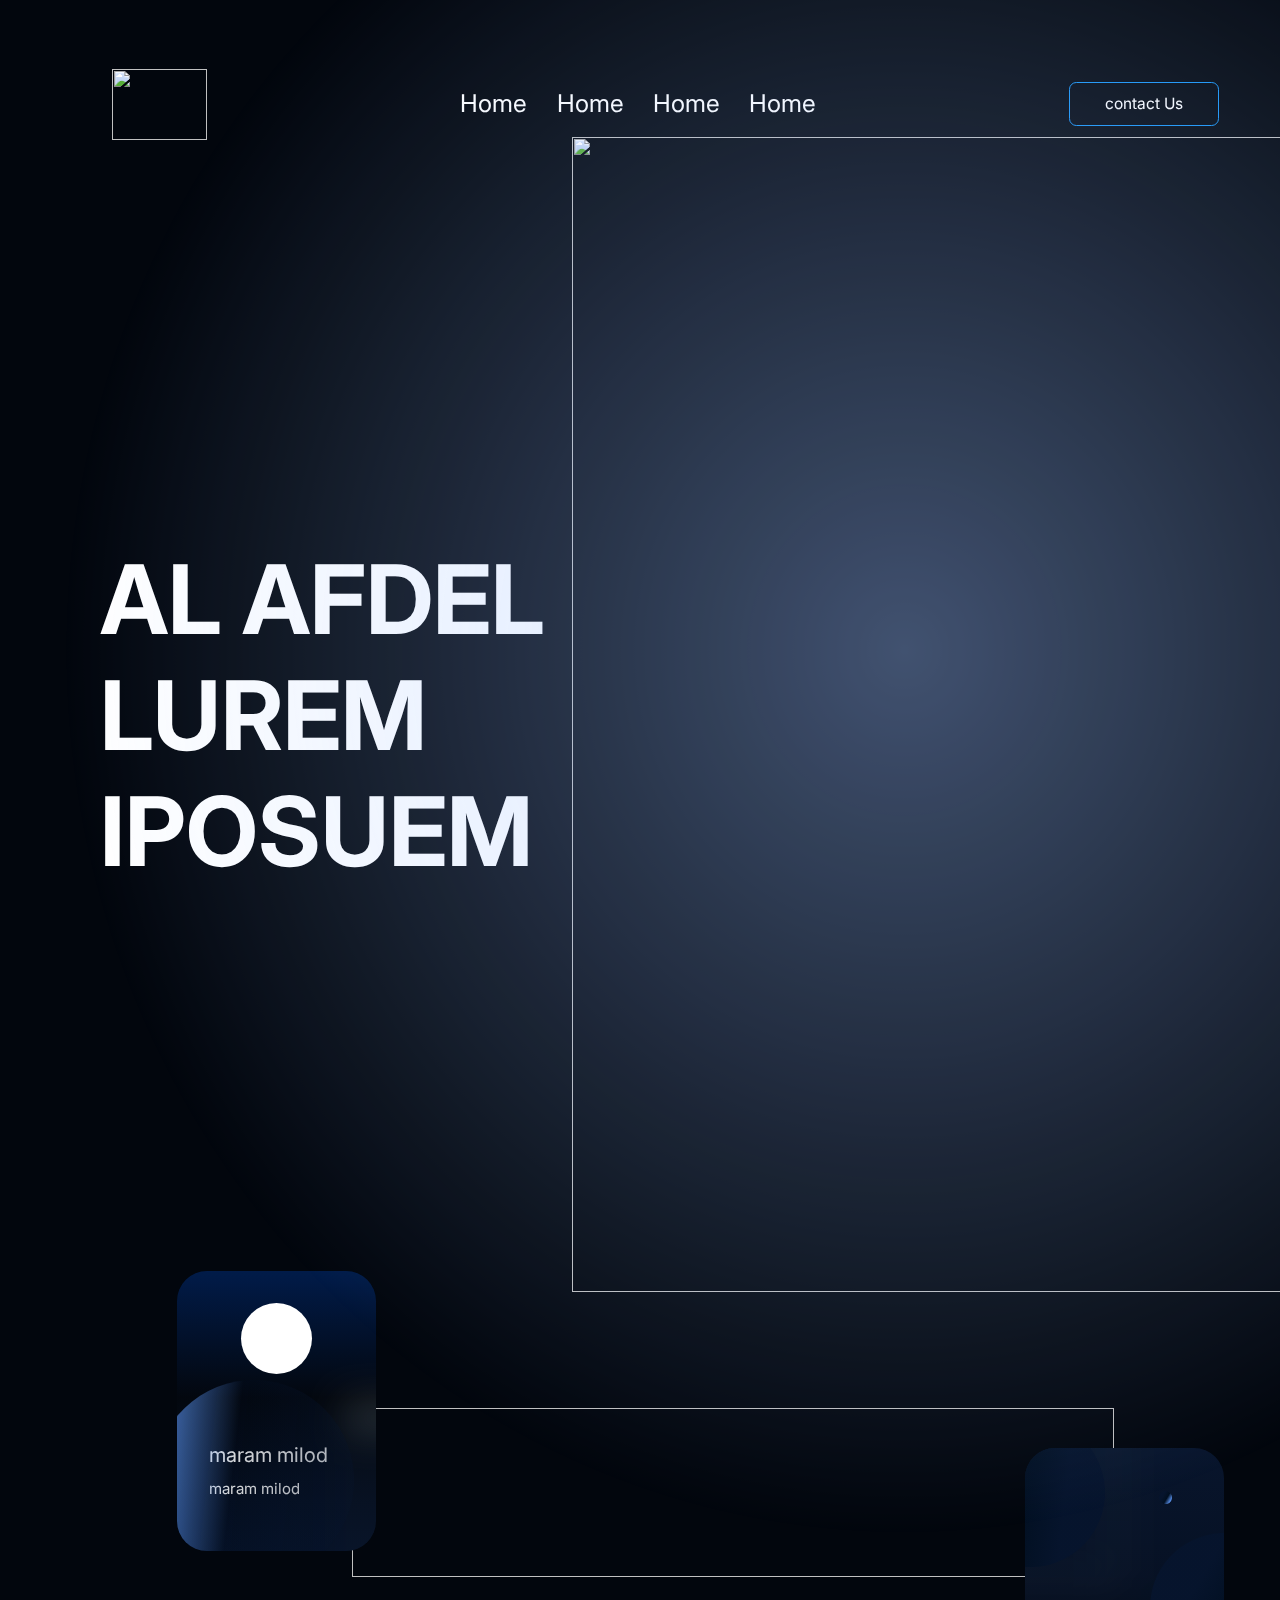
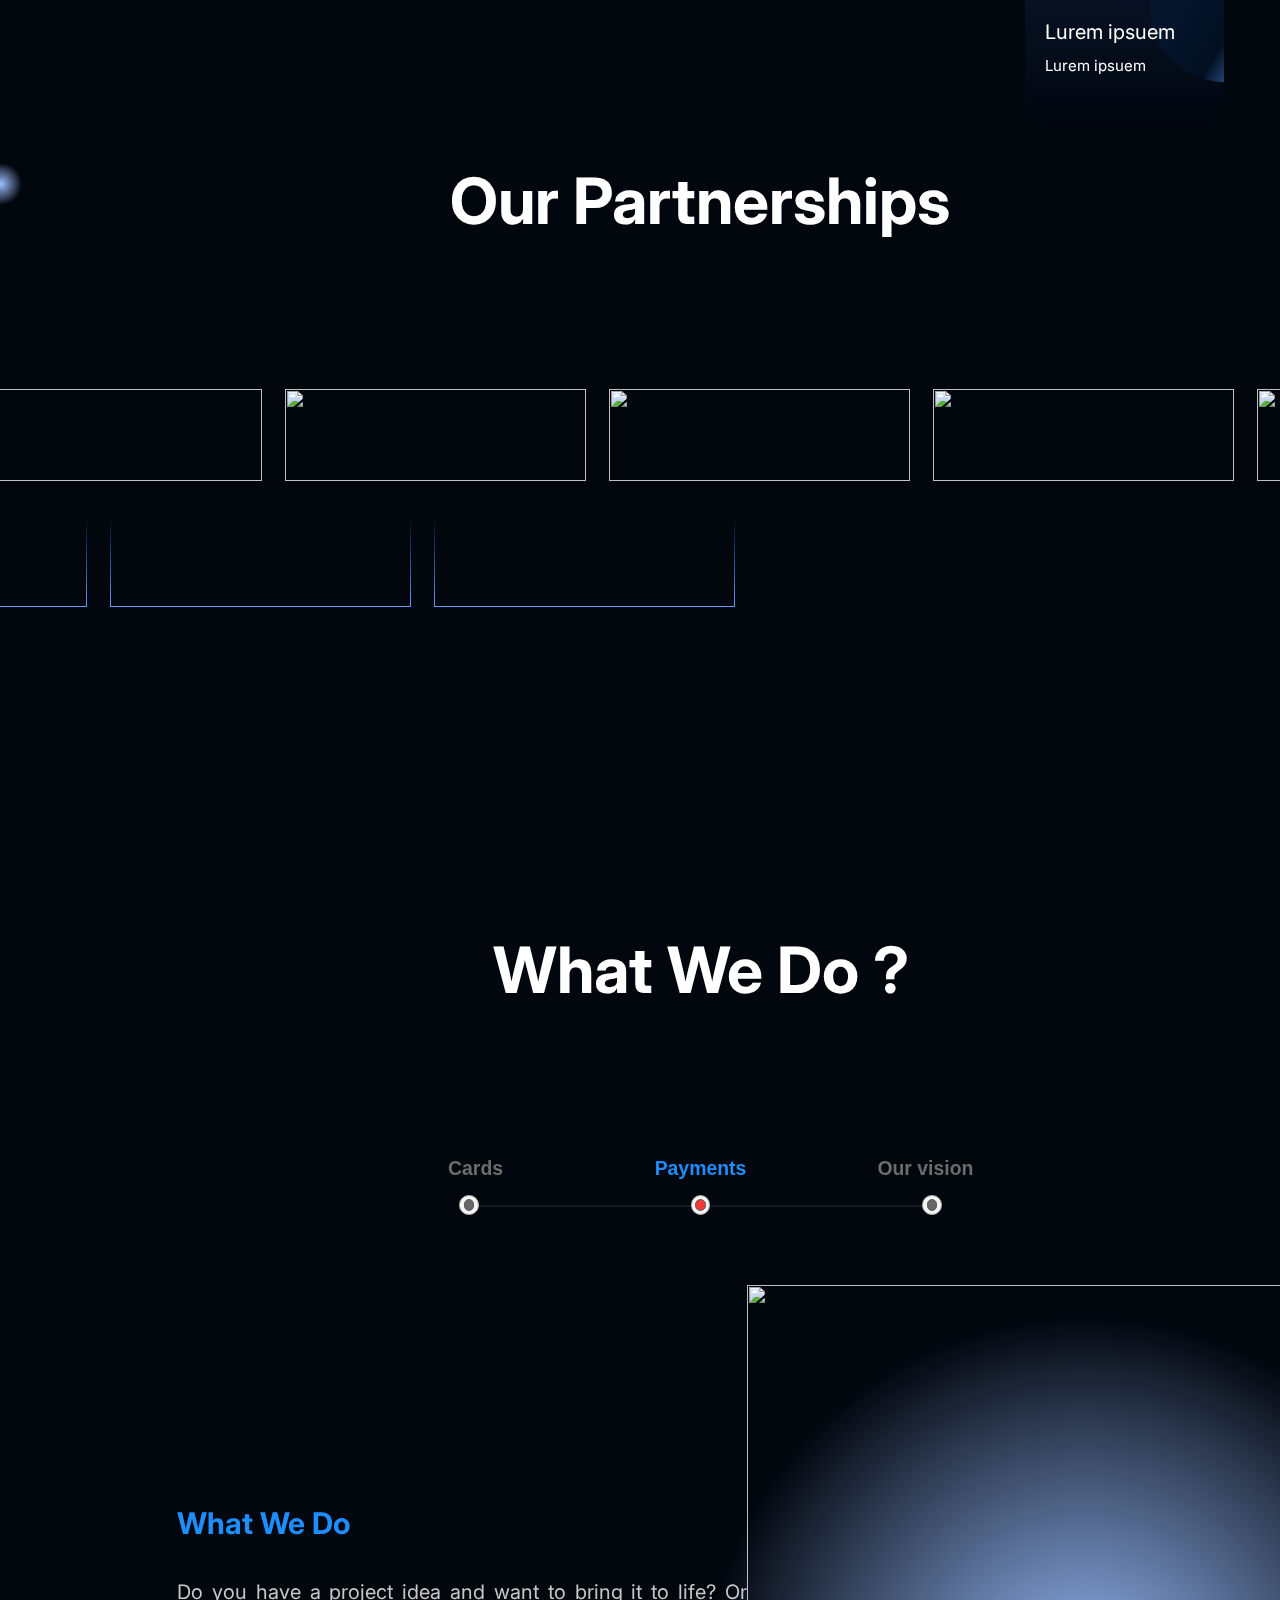
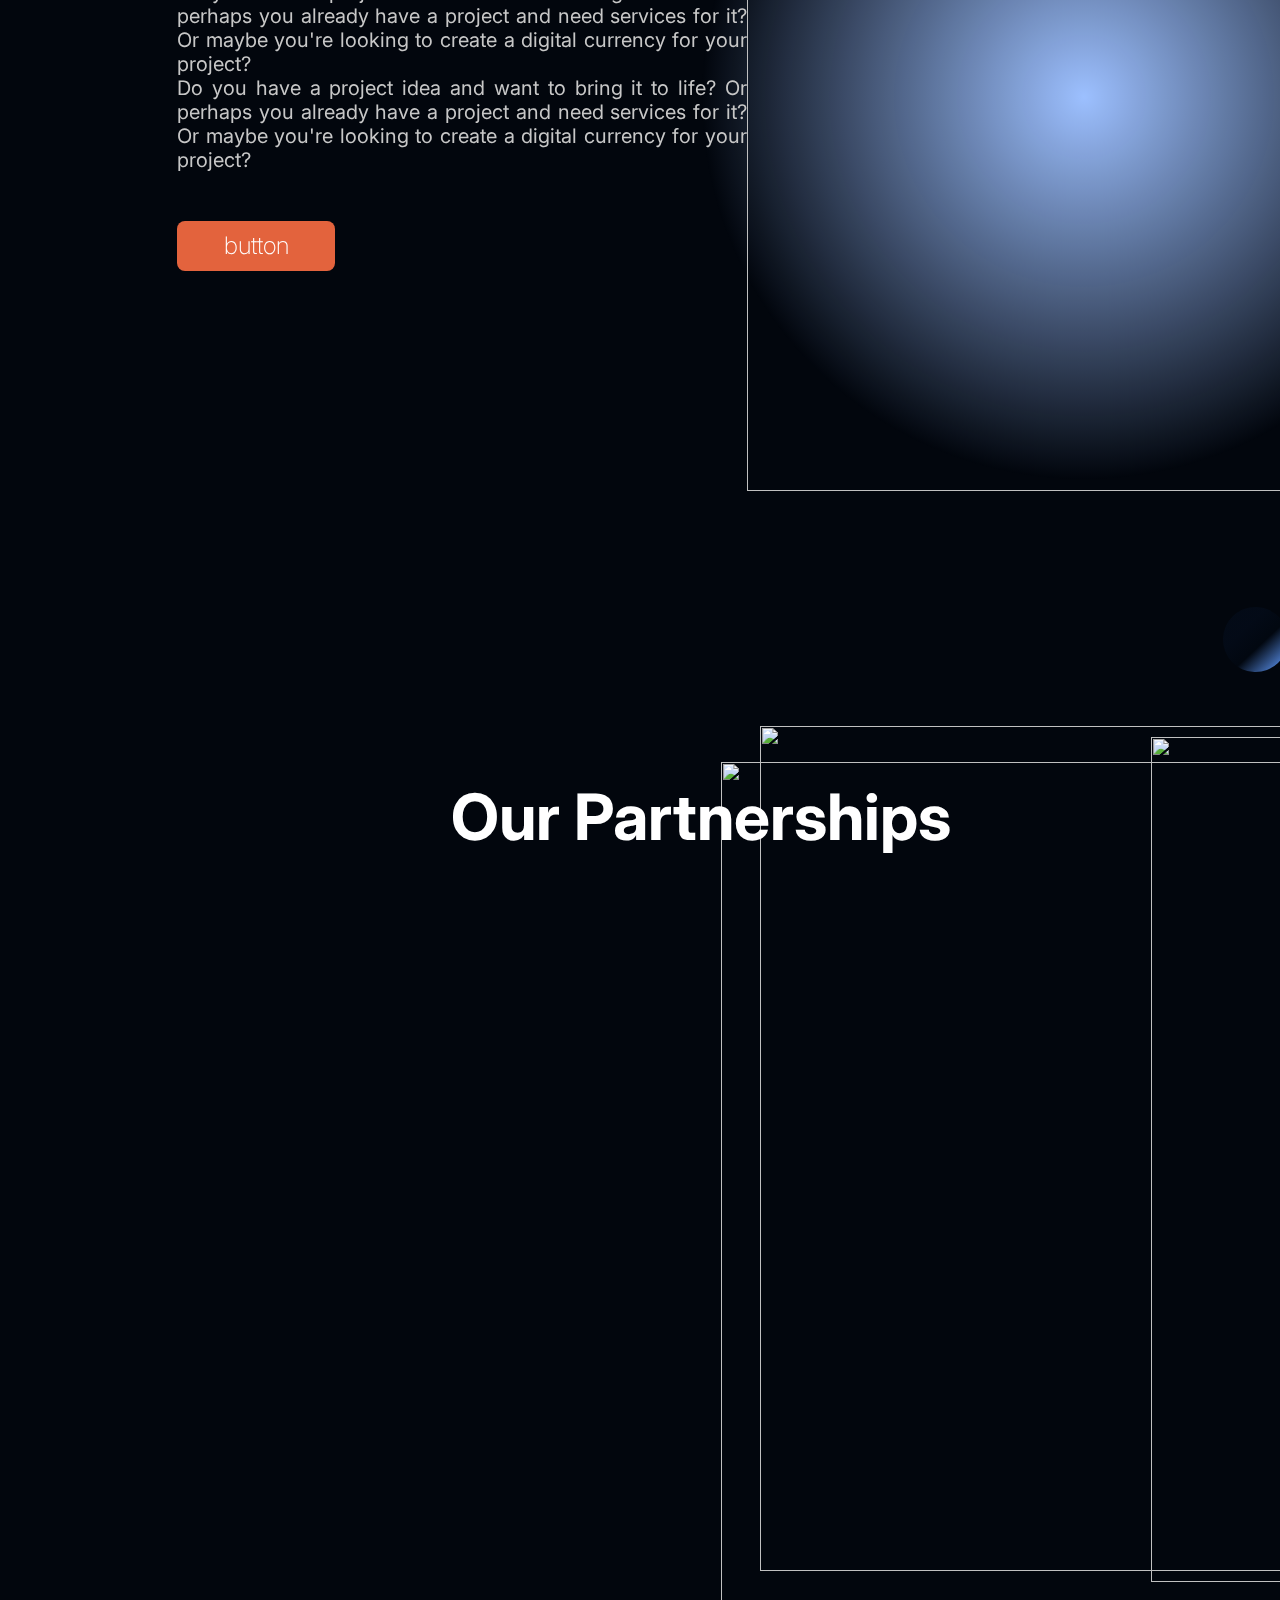
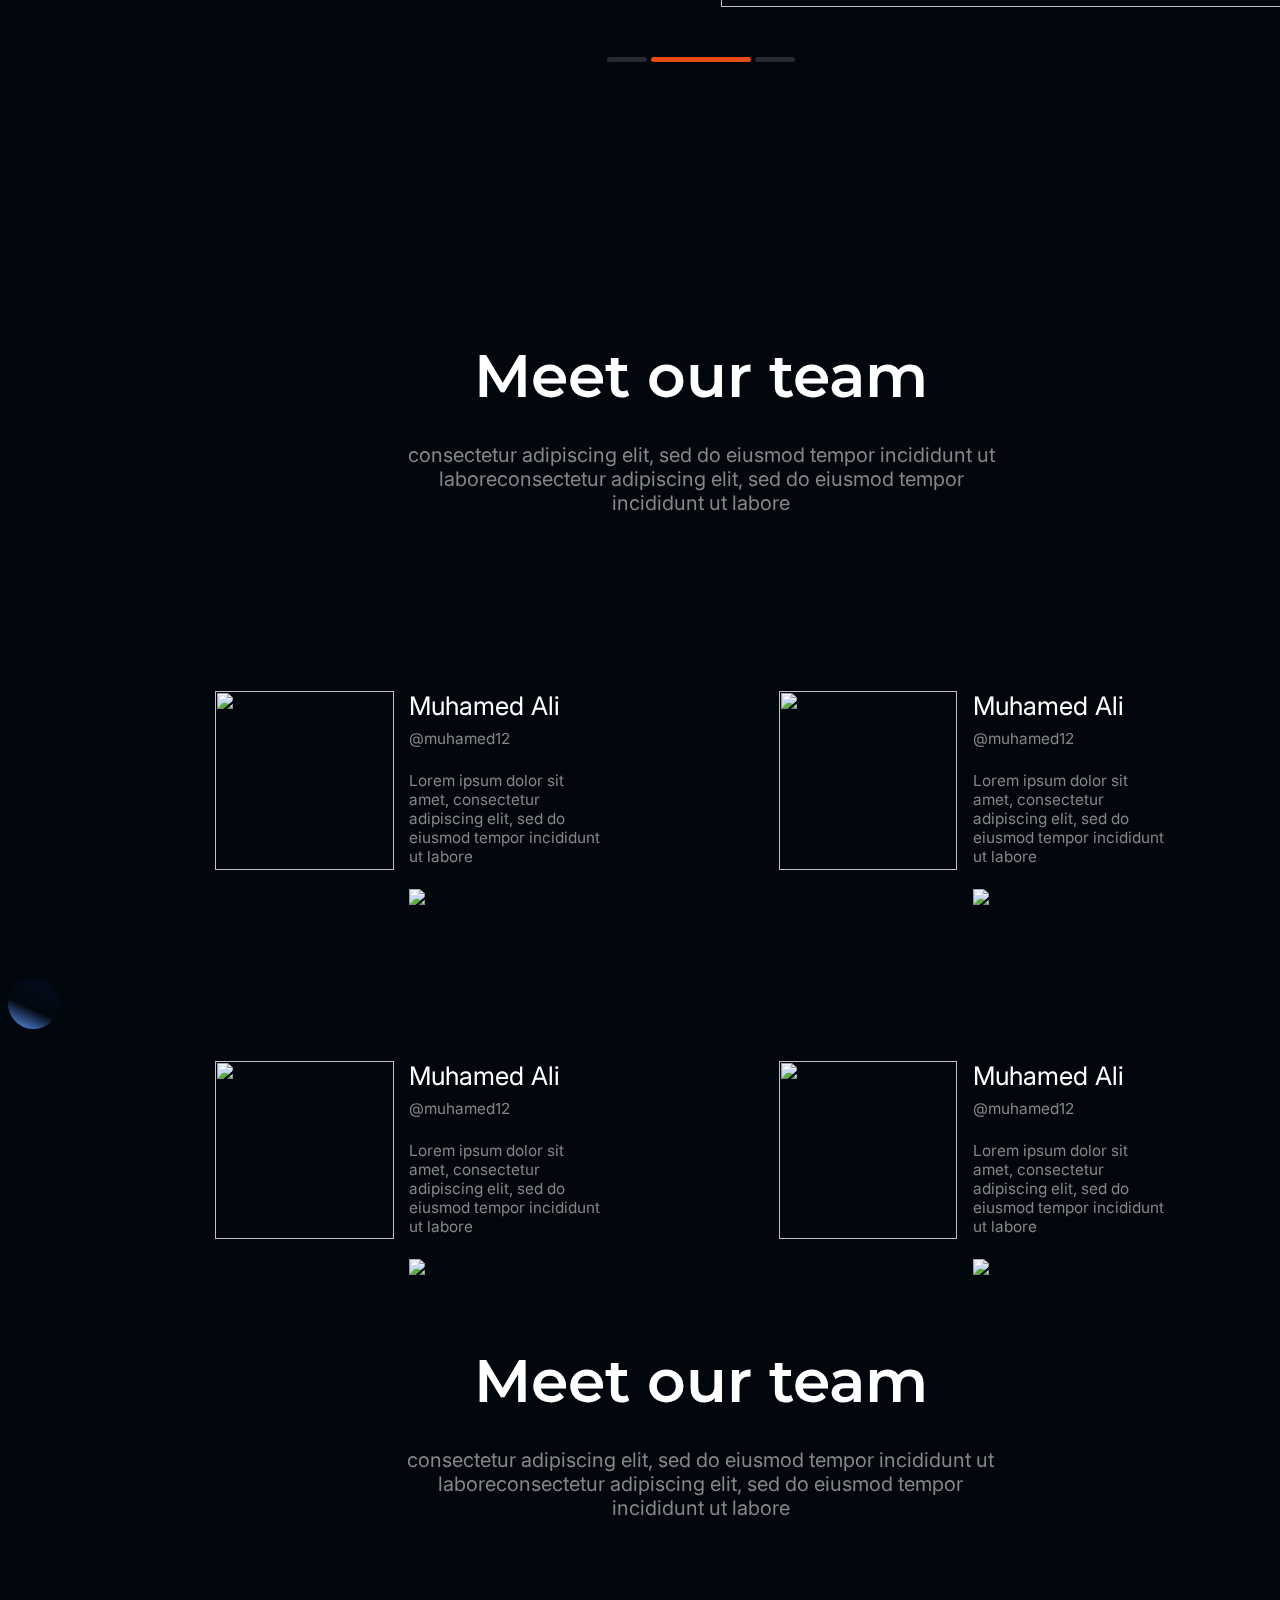
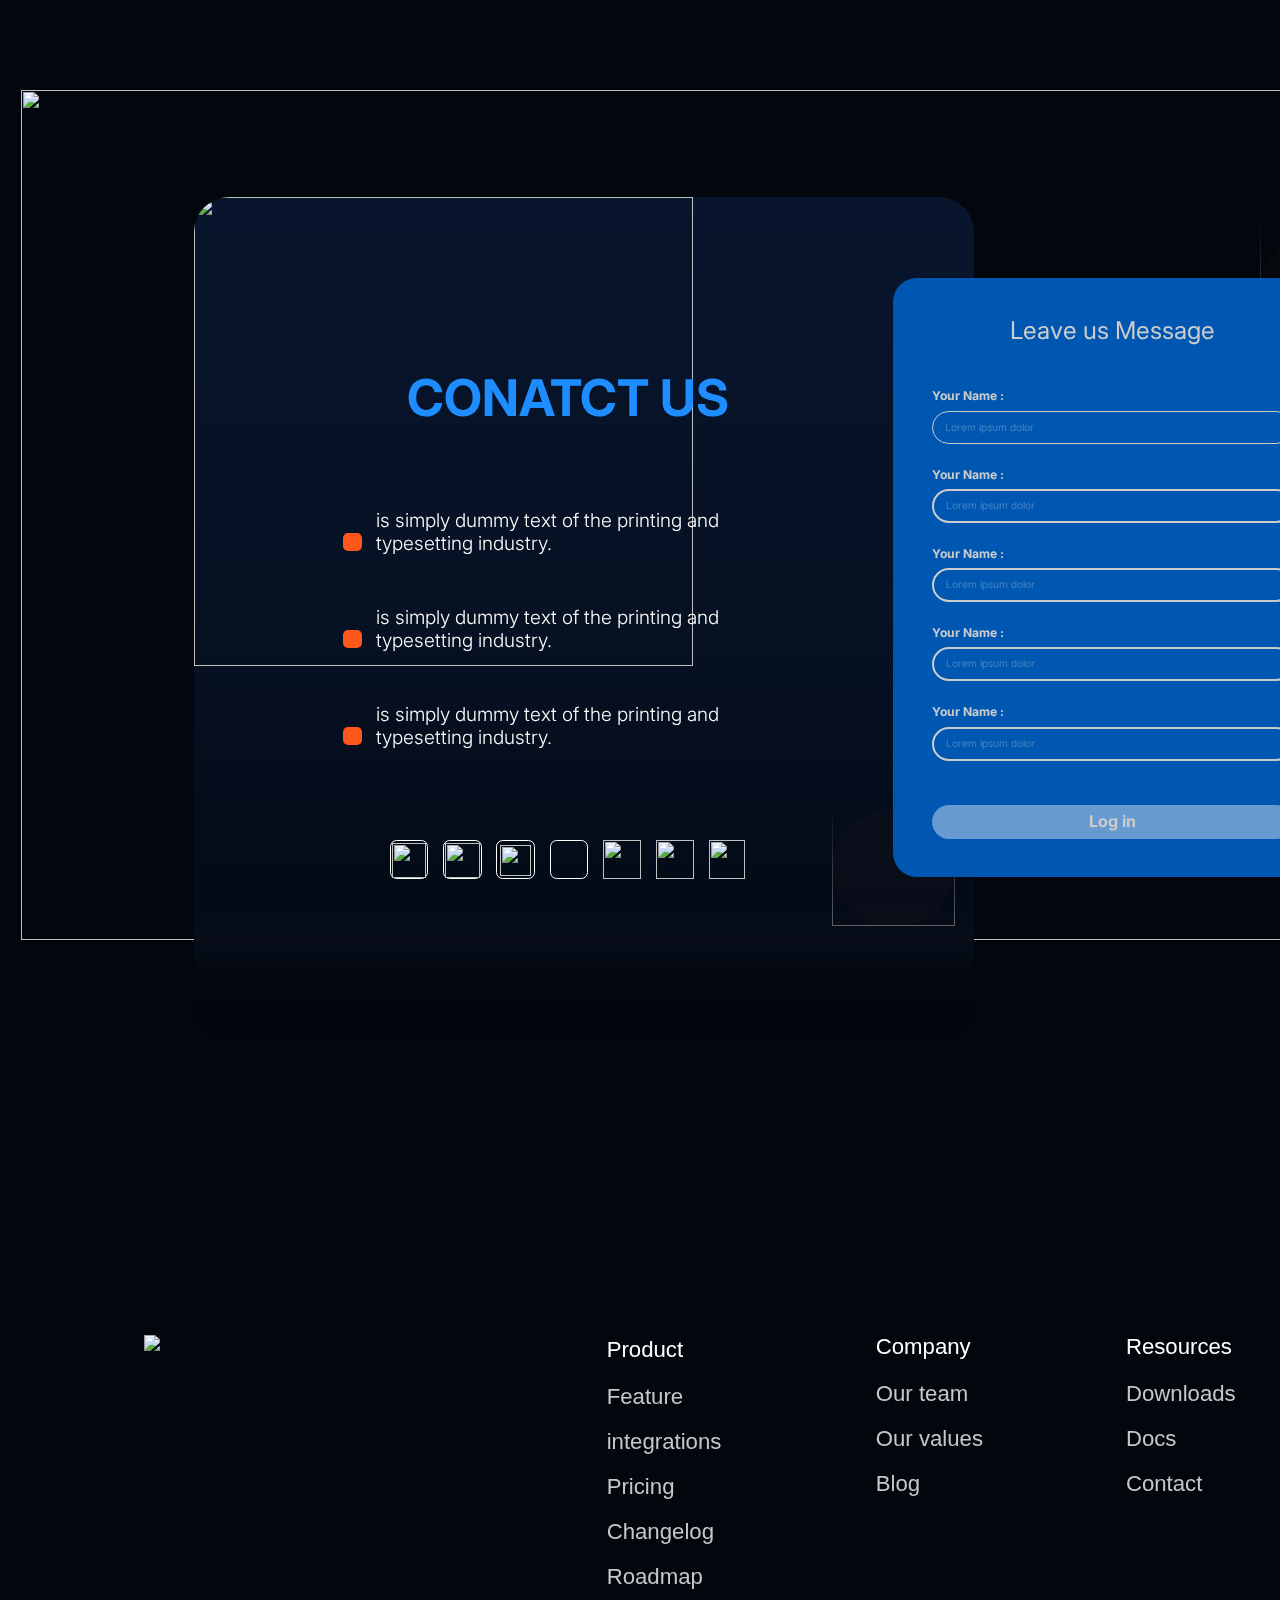
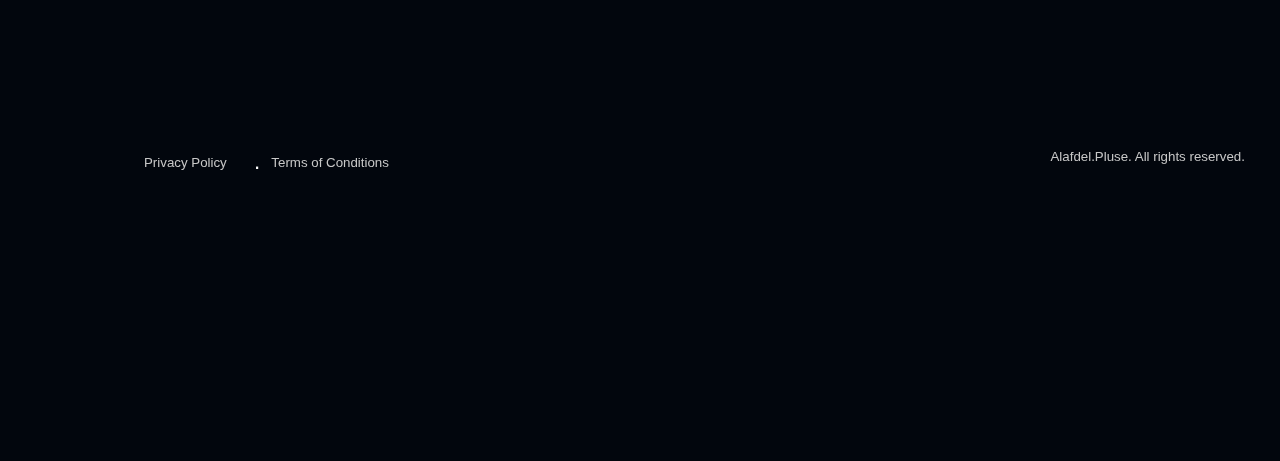
==== home/index.html @ b4801660 "need to fix" ====
<!DOCTYPE html>
<html>
  <head>
    <meta charset="utf-8" />
    <link rel="stylesheet" href="globals.css" />
    <link rel="stylesheet" href="styleguide.css" />
    <link rel="stylesheet" href="style.css" />
  </head>
  <body>
    <div class="home">
      <div class="div">
        <div class="overlap">
          <div class="frame">
            <img class="group" src="https://c.animaapp.com/11CRx0ji/img/group-146@2x.png" />
            <div class="navbar">
              <div class="text-wrapper">Home</div>
              <div class="text-wrapper">Home</div>
              <div class="text-wrapper">Home</div>
              <div class="text-wrapper">Home</div>
            </div>
            <div class="div-wrapper"><div class="text-wrapper-2">contact Us</div></div>
          </div>
          <div class="frame-2">
            <div class="text-wrapper-3">AL AFDEL LUREM IPOSUEM</div>
            <img class="untitled-copy" src="https://c.animaapp.com/11CRx0ji/img/untitled-1-copy-photoroom-copy-2.png" />
          </div>
          <div class="frame-3">
            <div class="overlap-group-wrapper">
              <div class="overlap-group">
                <img class="vector" src="https://c.animaapp.com/11CRx0ji/img/vector-24.svg" />
                <div class="frame-4">
                  <div class="ellipse"></div>
                  <div class="frame-wrapper">
                    <div class="frame-5">
                      <div class="text-wrapper-4">maram milod</div>
                      <div class="text-wrapper-5">maram milod</div>
                      <div class="ellipse-2"></div>
                    </div>
                  </div>
                </div>
                <div class="card">
                  <div class="ellipse-3"></div>
                  <div class="ellipse-4"></div>
                  <div class="text">
                    <div class="text-wrapper-4">Lurem ipsuem</div>
                    <div class="text-wrapper-5">Lurem ipsuem</div>
                  </div>
                  <div class="ellipse-5"></div>
                </div>
              </div>
            </div>
            <div class="frame-6">
              <div class="frame-7">
                <div class="text-wrapper-6">Our Partnerships</div>
                <div class="frame-8">
                  <div class="frame-9">
                    <img class="img" src="https://c.animaapp.com/11CRx0ji/img/frame-278.svg" />
                    <img class="frame-10" src="https://c.animaapp.com/11CRx0ji/img/frame-279.svg" />
                    <img class="frame-10" src="https://c.animaapp.com/11CRx0ji/img/frame-269.svg" />
                    <img class="frame-10" src="https://c.animaapp.com/11CRx0ji/img/frame-272.svg" />
                    <img class="frame-11" src="https://c.animaapp.com/11CRx0ji/img/frame-276.svg" />
                    <div class="img-wrapper">
                      <img class="mexc-global" src="https://c.animaapp.com/11CRx0ji/img/gate-io-seeklogo-01-1@2x.png" />
                    </div>
                    <div class="img-wrapper">
                      <img class="LBANK" src="https://c.animaapp.com/11CRx0ji/img/gate-io-seeklogo-01-1@2x.png" />
                    </div>
                    <div class="img-wrapper">
                      <img
                        class="sushiswap-SUSHI"
                        src="https://c.animaapp.com/11CRx0ji/img/gate-io-seeklogo-01-1@2x.png"
                      />
                    </div>
                    <div class="img-wrapper">
                      <img class="img-2" src="https://c.animaapp.com/11CRx0ji/img/gate-io-seeklogo-01-1@2x.png" />
                    </div>
                    <div class="img-wrapper">
                      <img class="bitget" src="https://c.animaapp.com/11CRx0ji/img/gate-io-seeklogo-01-1@2x.png" />
                    </div>
                    <div class="img-wrapper">
                      <img class="DAO-maker" src="https://c.animaapp.com/11CRx0ji/img/gate-io-seeklogo-01-1@2x.png" />
                    </div>
                    <div class="img-wrapper">
                      <img
                        class="polkastarter"
                        src="https://c.animaapp.com/11CRx0ji/img/gate-io-seeklogo-01-1@2x.png"
                      />
                    </div>
                    <div class="img-wrapper">
                      <img
                        class="gate-io-seeklogo"
                        src="https://c.animaapp.com/11CRx0ji/img/gate-io-seeklogo-01-1@2x.png"
                      />
                    </div>
                  </div>
                  <div class="frame-12">
                    <div class="coingecko-wrapper">
                      <img class="coingecko" src="https://c.animaapp.com/11CRx0ji/img/gate-io-seeklogo-01-1@2x.png" />
                    </div>
                    <div class="dappradar-wrapper">
                      <img class="dappradar" src="https://c.animaapp.com/11CRx0ji/img/gate-io-seeklogo-01-1@2x.png" />
                    </div>
                    <div class="crypto-wrapper">
                      <img class="crypto" src="https://c.animaapp.com/11CRx0ji/img/gate-io-seeklogo-01-1@2x.png" />
                    </div>
                    <div class="frame-13">
                      <img class="img-3" src="https://c.animaapp.com/11CRx0ji/img/gate-io-seeklogo-01-1@2x.png" />
                    </div>
                    <div class="mexc-global-wrapper">
                      <img
                        class="mexc-global-2"
                        src="https://c.animaapp.com/11CRx0ji/img/gate-io-seeklogo-01-1@2x.png"
                      />
                    </div>
                    <img class="frame-10" src="https://c.animaapp.com/11CRx0ji/img/frame-281.svg" />
                    <img class="frame-10" src="https://c.animaapp.com/11CRx0ji/img/frame-280.svg" />
                    <img class="frame-10" src="https://c.animaapp.com/11CRx0ji/img/frame-279-1.svg" />
                    <img class="frame-10" src="https://c.animaapp.com/11CRx0ji/img/frame-278-1.svg" />
                    <div class="frame-14">
                      <img class="img-4" src="https://c.animaapp.com/11CRx0ji/img/gate-io-seeklogo-01-1@2x.png" />
                    </div>
                    <div class="img-wrapper">
                      <img class="bitget-2" src="https://c.animaapp.com/11CRx0ji/img/gate-io-seeklogo-01-1@2x.png" />
                    </div>
                    <div class="img-wrapper">
                      <img class="DAO-maker-2" src="https://c.animaapp.com/11CRx0ji/img/gate-io-seeklogo-01-1@2x.png" />
                    </div>
                    <div class="img-wrapper">
                      <img
                        class="polkastarter-2"
                        src="https://c.animaapp.com/11CRx0ji/img/gate-io-seeklogo-01-1@2x.png"
                      />
                    </div>
                    <div class="img-wrapper">
                      <img
                        class="gate-io-seeklogo-2"
                        src="https://c.animaapp.com/11CRx0ji/img/gate-io-seeklogo-01-1@2x.png"
                      />
                    </div>
                  </div>
                </div>
                <div class="ellipse-6"></div>
              </div>
            </div>
          </div>
          <div class="ellipse-7"></div>
        </div>
        <div class="frame-15">
          <div class="text-wrapper-7">What We Do ?</div>
          <div class="frame-16">
            <div class="frame-17">
              <div class="frame-18">
                <div class="frame-19">
                  <div class="frame-20"><div class="text-wrapper-8">Cards</div></div>
                </div>
                <div class="frame-19">
                  <div class="frame-20"><div class="text-wrapper-9">Payments</div></div>
                </div>
                <div class="frame-19">
                  <div class="frame-20"><div class="text-wrapper-10">Our vision</div></div>
                </div>
              </div>
              <div class="frame-21">
                <div class="frame-22"></div>
                <div class="ellipse-wrapper"><div class="ellipse-8"></div></div>
                <div class="frame-23"><div class="ellipse-9"></div></div>
                <div class="frame-24"><div class="ellipse-8"></div></div>
              </div>
            </div>
            <div class="frame-25">
              <div class="ellipse-10"></div>
              <div class="frame-26">
                <div class="frame-27">
                  <div class="text-wrapper-11">What We Do</div>
                  <p class="do-you-have-a">
                    Do you have a project idea and want to bring it to life? Or perhaps you already have a project and
                    need services for it? Or maybe you&#39;re looking to create a digital currency for your project?<br />Do
                    you have a project idea and want to bring it to life? Or perhaps you already have a project and need
                    services for it? Or maybe you&#39;re looking to create a digital currency for your project?
                  </p>
                </div>
                <div class="frame-28"><div class="text-wrapper-12">button</div></div>
              </div>
              <img class="MASH" src="https://c.animaapp.com/11CRx0ji/img/mash-1.png" />
            </div>
          </div>
        </div>
        <div class="overlap-2">
          <div class="frame-29">
           
            <div class="frame-30">
              <img class="blue-light" src="https://c.animaapp.com/11CRx0ji/img/blue-light.svg" />
              <img class="blue-light-2" src="https://c.animaapp.com/11CRx0ji/img/blue-light-1.svg" />
              <img class="blue-light-3" src="https://c.animaapp.com/11CRx0ji/img/blue-light-2.svg" />



              <div class="slide">
                <img class="vector-2" src="img/vector-20.svg" />
                <img class="vector-3" src="https://c.animaapp.com/11CRx0ji/img/vector-16.svg" />
                <img class="vector-4" src="https://c.animaapp.com/11CRx0ji/img/vector-14.png" />
                <div class="frame-31">
                  <div class="frame-32"><div class="text-wrapper-12">Buy</div></div>
                </div>
                <img class="vector-4" src="https://c.animaapp.com/11CRx0ji/img/vector-13.png" />
                <img class="vector-5" src="https://c.animaapp.com/11CRx0ji/img/vector-15.svg" />
                <img class="vector-6" src="img/vector-19.svg" />
              </div>
            </div>
<div class="slide">
      <img class="vector" src="img/vector-20.svg" />
      <img class="img" src="img/vector-16.svg" />
      <img class="vector-2" src="img/vector-14.png" />
      <div class="frame">
        <div class="div-wrapper"><div class="text-wrapper">Buy</div></div>
      </div>
      <img class="vector-2" src="img/vector-13.png" />
      <img class="vector-3" src="img/vector-15.svg" />
      <img class="vector-4" src="img/vector-19.svg" />
    </div>

            
            <div class="group-2">
              <div class="rectangle"></div>
              <div class="rectangle-2"></div>
              <div class="rectangle-3"></div>
            </div>
            <div class="ellipse-11"></div>
          </div>
          <div class="text-wrapper-13">Our Partnerships</div>
        </div>
        <div class="frame-33">
          <div class="frame-34">
            <div class="text-wrapper-14">Meet our team</div>
            <p class="p">
              consectetur adipiscing elit, sed do eiusmod tempor incididunt ut laboreconsectetur adipiscing elit, sed do
              eiusmod tempor incididunt ut labore
            </p>
          </div>
          <div class="frame-35">
            <div class="frame-36">
              <img class="ellipse-12" src="https://c.animaapp.com/11CRx0ji/img/ellipse-34@2x.png" />
              <div class="frame-37">
                <div class="text-wrapper-15">Muhamed Ali</div>
                <div class="text-wrapper-16">@muhamed12</div>
                <p class="text-wrapper-16">
                  Lorem ipsum dolor sit amet, consectetur adipiscing elit, sed do eiusmod tempor incididunt ut labore
                </p>
                <img class="frame-38" src="https://c.animaapp.com/11CRx0ji/img/frame-139.svg" />
              </div>
            </div>
            <div class="frame-36">
              <img class="ellipse-12" src="https://c.animaapp.com/11CRx0ji/img/ellipse-34-1@2x.png" />
              <div class="frame-37">
                <div class="text-wrapper-15">Muhamed Ali</div>
                <div class="text-wrapper-16">@muhamed12</div>
                <p class="text-wrapper-16">
                  Lorem ipsum dolor sit amet, consectetur adipiscing elit, sed do eiusmod tempor incididunt ut labore
                </p>
                <img class="frame-38" src="https://c.animaapp.com/11CRx0ji/img/frame-139-1.svg" />
              </div>
            </div>
            <div class="frame-36">
              <img class="ellipse-12" src="https://c.animaapp.com/11CRx0ji/img/ellipse-34-2@2x.png" />
              <div class="frame-37">
                <div class="text-wrapper-15">Muhamed Ali</div>
                <div class="text-wrapper-16">@muhamed12</div>
                <p class="text-wrapper-16">
                  Lorem ipsum dolor sit amet, consectetur adipiscing elit, sed do eiusmod tempor incididunt ut labore
                </p>
                <img class="frame-38" src="https://c.animaapp.com/11CRx0ji/img/frame-139-2.svg" />
              </div>
            </div>
            <div class="frame-36">
              <img class="ellipse-12" src="https://c.animaapp.com/11CRx0ji/img/ellipse-34-3@2x.png" />
              <div class="frame-37">
                <div class="text-wrapper-15">Muhamed Ali</div>
                <div class="text-wrapper-16">@muhamed12</div>
                <p class="text-wrapper-16">
                  Lorem ipsum dolor sit amet, consectetur adipiscing elit, sed do eiusmod tempor incididunt ut labore
                </p>
                <img class="frame-38" src="https://c.animaapp.com/11CRx0ji/img/frame-139-3.svg" />
              </div>
            </div>
          </div>
        </div>
        <div class="frame-39">
          <div class="frame-34">
            <div class="text-wrapper-14">Meet our team</div>
            <p class="p">
              consectetur adipiscing elit, sed do eiusmod tempor incididunt ut laboreconsectetur adipiscing elit, sed do
              eiusmod tempor incididunt ut labore
            </p>
          </div>
          <div class="overlap-wrapper">
            <div class="overlap-3">
              <img class="blue-light-4" src="https://c.animaapp.com/11CRx0ji/img/blue-light-3.svg" />
              <div class="frame-40">
                <img class="layer" src="img/layer-1.png" />
                <div class="frame-41"><div class="text-wrapper-17">CONATCT US</div></div>
                <div class="frame-42">
                  <div class="frame-43">
                    <div class="frame-44">
                      <div class="rectangle-4"></div>
                      <div class="frame-45">
                        <p class="text-wrapper-18">is simply dummy text of the printing and typesetting industry.</p>
                      </div>
                    </div>
                    <div class="frame-44">
                      <div class="rectangle-4"></div>
                      <div class="frame-45">
                        <p class="text-wrapper-18">is simply dummy text of the printing and typesetting industry.</p>
                      </div>
                    </div>
                    <div class="frame-44">
                      <div class="rectangle-4"></div>
                      <div class="frame-45">
                        <p class="text-wrapper-18">is simply dummy text of the printing and typesetting industry.</p>
                      </div>
                    </div>
                  </div>
                </div>
                <div class="frame-46">
                  <div class="frame-47">
                    <img class="img-5" src="https://c.animaapp.com/11CRx0ji/img/discord.svg" />
                  </div>
                  <div class="frame-47"><img class="img-5" src="https://c.animaapp.com/11CRx0ji/img/github.svg" /></div>
                  <div class="frame-47">
                    <img class="tik-tok" src="https://c.animaapp.com/11CRx0ji/img/tiktok.svg" />
                  </div>
                  <div class="frame-47">
                    <img class="subtract" src="https://c.animaapp.com/11CRx0ji/img/subtract.svg" />
                  </div>
                  <img class="frame-48" src="https://c.animaapp.com/11CRx0ji/img/frame-5479.svg" />
                  <img class="frame-48" src="https://c.animaapp.com/11CRx0ji/img/frame-5480.svg" />
                  <img class="frame-49" src="https://c.animaapp.com/11CRx0ji/img/frame-5481.svg" />
                </div>
              </div>
              <div class="frame-50">
                <div class="overlap-group-2">
                  <div class="rectangle-5"></div>
                  <div class="rectangle-6"></div>
                  <div class="frame-51">
                    <div class="text-wrapper-19">Leave us Message</div>
                    <div class="frame-52">
                      <div class="frame-53">
                        <div class="text-wrapper-20">Your Name :</div>
                        <div class="frame-54"><div class="text-wrapper-21">Lorem ipsum dolor</div></div>
                      </div>
                      <div class="frame-53">
                        <div class="text-wrapper-20">Your Name :</div>
                        <div class="frame-55"><div class="text-wrapper-22">Lorem ipsum dolor</div></div>
                      </div>
                      <div class="frame-53">
                        <div class="text-wrapper-20">Your Name :</div>
                        <div class="frame-55"><div class="text-wrapper-22">Lorem ipsum dolor</div></div>
                      </div>
                      <div class="frame-53">
                        <div class="text-wrapper-20">Your Name :</div>
                        <div class="frame-55"><div class="text-wrapper-22">Lorem ipsum dolor</div></div>
                      </div>
                      <div class="frame-53">
                        <div class="text-wrapper-20">Your Name :</div>
                        <div class="frame-55"><div class="text-wrapper-22">Lorem ipsum dolor</div></div>
                      </div>
                    </div>
                    <button class="button"><div class="text-wrapper-23">Log in</div></button>
                  </div>
                </div>
              </div>
            </div>
          </div>
        </div>
        <div class="frame-56">
          <div class="frame-57">
            <img class="frame-58" src="https://c.animaapp.com/11CRx0ji/img/frame-141.svg" />
            <div class="frame-59">
              <div class="frame-60">
                <div class="text-wrapper-24">Product</div>
                <div class="frame-61">
                  <div class="text-wrapper-25">Feature</div>
                  <div class="text-wrapper-26">integrations</div>
                  <div class="text-wrapper-26">Pricing</div>
                  <div class="text-wrapper-26">Changelog</div>
                  <div class="text-wrapper-26">Roadmap</div>
                </div>
              </div>
              <div class="frame-62">
                <div class="text-wrapper-24">Company</div>
                <div class="frame-61">
                  <div class="text-wrapper-25">Our team</div>
                  <div class="text-wrapper-27">Our values</div>
                  <div class="text-wrapper-26">Blog</div>
                </div>
              </div>
              <div class="frame-62">
                <div class="text-wrapper-24">Resources</div>
                <div class="frame-61">
                  <div class="text-wrapper-28">Downloads</div>
                  <div class="text-wrapper-26">Docs</div>
                  <div class="text-wrapper-26">Contact</div>
                </div>
              </div>
            </div>
          </div>
          <img class="vector-7" src="https://c.animaapp.com/11CRx0ji/img/vector-10.svg" />
          <div class="frame-63">
            <div class="frame-64">
              <div class="text-wrapper-29">Privacy Policy</div>
              <div class="text-wrapper-30">.</div>
              <div class="text-wrapper-31">Terms of Conditions</div>
            </div>
            <div class="frame-65"><div class="text-wrapper-32">Alafdel.Pluse. All rights reserved.</div></div>
          </div>
        </div>
        <div class="ellipse-13"></div>
      </div>
    </div>
  </body>
</html>
---- home/globals.css ----
@import url("https://cdnjs.cloudflare.com/ajax/libs/meyer-reset/2.0/reset.min.css");
@import url("https://fonts.googleapis.com/css?family=Inter:300,700,400,200|Montserrat:600");
* {
  -webkit-font-smoothing: antialiased;
  box-sizing: border-box;
}
html,
body {
  margin: 0px;
  height: 100%;
}
/* a blue color as a generic focus style */
button:focus-visible {
  outline: 2px solid #4a90e2 !important;
  outline: -webkit-focus-ring-color auto 5px !important;
}
a {
  text-decoration: none;
}
@font-face {
  font-family: "Segoe UI-Bold";
  src: url("https://anima-uploads.s3.amazonaws.com/projects/6751c24c097a2aea7054bf45/fonts/introrust-base.otf")
    format("opentype");
}

@font-face {
  font-family: "Archia-Regular";
  src: url("https://anima-uploads.s3.amazonaws.com/5c5daff47bcef7000deaf8ef/Archia-Regular.otf")
    format("opentype");
}
---- home/styleguide.css ----
:root {
    --variable-collection-s2: rgba(248, 56, 56, 1);
  }
---- home/style.css ----
.home {
    background-color: #02060d;
    display: flex;
    flex-direction: row;
    justify-content: center;
    width: 100%;
  }
  
  .home .div {
    background-color: #02060d;
    overflow: hidden;
    width: 1401px;
    height: 8461px;
    position: relative;
  }
  
  .home .overlap {
    position: absolute;
    width: 1770px;
    height: 2673px;
    top: -241px;
    left: -20px;
  }
  
  .home .frame {
    display: flex;
    width: 1175px;
    align-items: center;
    gap: 253.37px;
    padding: 18.55px 0px;
    position: absolute;
    top: 291px;
    left: 132px;
  }
  
  .home .group {
    position: relative;
    width: 95.09px;
    height: 71.04px;
  }
  
  .home .navbar {
    display: inline-flex;
    align-items: center;
    gap: 29.23px;
    position: relative;
    flex: 0 0 auto;
  }
  
  .home .text-wrapper {
    position: relative;
    width: fit-content;
    margin-top: -1.22px;
    font-family: "Inter", Helvetica;
    font-weight: 400;
    color: #ffffff;
    font-size: 24.4px;
    letter-spacing: 0;
    line-height: normal;
    white-space: nowrap;
  }
  
  .home .div-wrapper {
    display: flex;
    width: 149.83px;
    align-items: center;
    justify-content: center;
    gap: 12.18px;
    padding: 12.18px;
    position: relative;
    border-radius: 7.31px;
    border: 1.22px solid;
    border-color: #1896f7;
  }
  
  .home .text-wrapper-2 {
    position: relative;
    width: fit-content;
    margin-top: -1.22px;
    font-family: "Inter", Helvetica;
    font-weight: 400;
    color: #ffffff;
    font-size: 15.5px;
    letter-spacing: 0;
    line-height: normal;
  }
  
  .home .frame-2 {
    display: flex;
    width: 1201px;
    height: 913px;
    align-items: center;
    justify-content: center;
    padding: 0px 104px;
    position: absolute;
    top: 499px;
    left: 120px;
  }
  
  .home .text-wrapper-3 {
    position: relative;
    width: 521px;
    margin-left: -104.00px;
    font-family: "Inter", Helvetica;
    font-weight: 700;
    color: #ffffff;
    font-size: 96px;
    letter-spacing: 0;
    line-height: normal;
  }
  
  .home .untitled-copy {
    position: relative;
    width: 729px;
    height: 1154.7px;
    margin-top: -120.85px;
    margin-bottom: -120.85px;
    margin-right: -104.00px;
    margin-left: -49px;
  }
  
  .home .frame-3 {
    display: inline-flex;
    flex-direction: column;
    height: 1161px;
    align-items: center;
    gap: 35px;
    position: absolute;
    top: 1512px;
    left: 0;
  }
  
  .home .overlap-group-wrapper {
    position: relative;
    width: 1047px;
    height: 457px;
  }
  
  .home .overlap-group {
    position: relative;
    height: 457px;
  }
  
  .home .vector {
    position: absolute;
    width: 762px;
    height: 169px;
    top: 137px;
    left: 175px;
  }
  
  .home .frame-4 {
    display: flex;
    flex-direction: column;
    width: 199px;
    height: 280px;
    align-items: center;
    gap: 70px;
    padding: 32px 20px;
    position: absolute;
    top: 0;
    left: 0;
    border-radius: 30px;
    overflow: hidden;
    backdrop-filter: blur(20px) brightness(100%);
    -webkit-backdrop-filter: blur(20px) brightness(100%);
    background: linear-gradient(
      180deg,
      rgba(0, 92.73, 255, 0.25) 0%,
      rgba(6.92, 12.33, 21.8, 0.25) 45.19%,
      rgba(14.8, 42.14, 89.98, 0.25) 82.13%,
      rgba(17.69, 53.08, 115, 0.25) 100%
    );
  }
  
  .home .ellipse {
    position: relative;
    width: 71px;
    height: 71px;
    background-color: #ffffff;
    border-radius: 35.5px;
  }
  
  .home .frame-wrapper {
    display: inline-flex;
    flex-direction: column;
    align-items: center;
    gap: 75px;
    position: relative;
    flex: 0 0 auto;
  }
  
  .home .frame-5 {
    display: flex;
    flex-direction: column;
    width: 134px;
    align-items: flex-start;
    gap: 12px;
    position: relative;
    flex: 0 0 auto;
  }
  
  .home .text-wrapper-4 {
    position: relative;
    align-self: stretch;
    margin-top: -1.00px;
    font-family: "Inter", Helvetica;
    font-weight: 400;
    color: #ffffff;
    font-size: 20px;
    letter-spacing: 0;
    line-height: normal;
  }
  
  .home .text-wrapper-5 {
    position: relative;
    align-self: stretch;
    font-family: "Inter", Helvetica;
    font-weight: 400;
    color: #ffffff;
    font-size: 15px;
    letter-spacing: 0;
    line-height: normal;
  }
  
  .home .ellipse-2 {
    position: absolute;
    width: 200px;
    height: 200px;
    top: -64px;
    left: -55px;
    border-radius: 100.15px;
    transform: rotate(-83.41deg);
    background: linear-gradient(
      180deg,
      rgba(95.62, 155.39, 255, 0.71) 0%,
      rgba(1, 15, 32, 0.17) 39.13%,
      rgba(6.14, 20.13, 44.62, 0.31) 73.81%
    );
  }
  
  .home .card {
    position: absolute;
    width: 199px;
    height: 280px;
    top: 177px;
    left: 848px;
    border-radius: 30px;
    overflow: hidden;
    backdrop-filter: blur(20.2px) brightness(100%);
    -webkit-backdrop-filter: blur(20.2px) brightness(100%);
    background: linear-gradient(
      180deg,
      rgba(33, 78, 156, 0.22) 0%,
      rgba(33, 78, 156, 0.17) 45.19%,
      rgba(32.54, 77.5, 156.19, 0.08) 82.13%,
      rgba(25.07, 73.52, 158.31, 0) 100%
    );
  }
  
  .home .ellipse-3 {
    position: absolute;
    width: 149px;
    height: 149px;
    top: 85px;
    left: 125px;
    border-radius: 74.65px;
    transform: rotate(120.85deg);
    background: linear-gradient(
      180deg,
      rgb(95.62, 155.39, 255) 0%,
      rgb(1, 15, 32) 39.13%,
      rgb(6.14, 20.13, 44.62) 73.81%
    );
  }
  
  .home .ellipse-4 {
    position: absolute;
    width: 13px;
    height: 13px;
    top: 43px;
    left: 134px;
    border-radius: 6.32px / 6.71px;
    transform: rotate(120.85deg);
    background: linear-gradient(
      180deg,
      rgb(95.62, 155.39, 255) 0%,
      rgb(1, 15, 32) 39.13%,
      rgb(6.14, 20.13, 44.62) 73.81%
    );
  }
  
  .home .text {
    display: flex;
    flex-direction: column;
    width: 159px;
    height: 54px;
    align-items: flex-start;
    justify-content: flex-end;
    gap: 12px;
    position: absolute;
    top: 173px;
    left: 20px;
  }
  
  .home .ellipse-5 {
    position: absolute;
    width: 149px;
    height: 149px;
    top: -30px;
    left: -69px;
    border-radius: 74.65px;
    transform: rotate(-83.41deg);
    background: linear-gradient(
      180deg,
      rgb(95.62, 155.39, 255) 0%,
      rgb(1, 15, 32) 39.13%,
      rgb(6.14, 20.13, 44.62) 73.81%
    );
  }
  
  .home .frame-6 {
    display: flex;
    flex-direction: column;
    width: 1440px;
    align-items: center;
    justify-content: center;
    gap: 170px;
    position: relative;
    flex: 0 0 auto;
  }
  
  .home .frame-7 {
    display: flex;
    flex-direction: column;
    align-items: center;
    gap: 150px;
    position: relative;
    align-self: stretch;
    width: 100%;
    flex: 0 0 auto;
  }
  
  .home .text-wrapper-6 {
    width: 739px;
    margin-top: -1.00px;
    font-family: "Inter", Helvetica;
    font-weight: 700;
    color: #ffffff;
    font-size: 64px;
    text-align: center;
    line-height: normal;
    position: relative;
    letter-spacing: 0;
  }
  
  .home .frame-8 {
    display: flex;
    flex-direction: column;
    align-items: flex-start;
    gap: 34px;
    position: relative;
    align-self: stretch;
    width: 100%;
    flex: 0 0 auto;
  }
  
  .home .frame-9 {
    display: flex;
    align-items: center;
    gap: 23px;
    position: relative;
    align-self: stretch;
    width: 100%;
    flex: 0 0 auto;
    overflow: hidden;
  }
  
  .home .img {
    position: relative;
    width: 281.5px;
    height: 92px;
  }
  
  .home .frame-10 {
    position: relative;
    width: 301px;
    height: 92px;
  }
  
  .home .frame-11 {
    position: relative;
    width: 124.5px;
    height: 92px;
  }
  
  .home .img-wrapper {
    flex-direction: column;
    width: 301px;
    height: 92px;
    gap: 10px;
    padding: 25px 40px;
    border-radius: 12px;
    overflow: hidden;
    border: 1px solid;
    border-color: transparent;
    border-image: linear-gradient(
        to bottom,
        rgba(255, 255, 255, 0),
        rgb(35.69, 77.69, 147.69) 50%,
        rgb(95.62, 155.39, 255) 100%
      )
      1;
    display: flex;
    align-items: center;
    justify-content: center;
    position: relative;
  }
  
  .home .mexc-global {
    position: relative;
    width: 177px;
    height: 36px;
    margin-top: -23824.15px;
    margin-right: -27833.50px;
    object-fit: cover;
  }
  
  .home .LBANK {
    position: relative;
    width: 184px;
    height: 37px;
    margin-top: -23824.65px;
    margin-right: -27513.00px;
    object-fit: cover;
  }
  
  .home .sushiswap-SUSHI {
    position: relative;
    width: 179px;
    height: 40px;
    margin-top: -23826.15px;
    margin-right: -27186.50px;
    object-fit: cover;
  }
  
  .home .img-2 {
    margin-top: -23827.15px;
    margin-right: -26857.50px;
    position: relative;
    width: 169px;
    height: 42px;
    object-fit: cover;
  }
  
  .home .bitget {
    position: relative;
    width: 145px;
    height: 46px;
    margin-top: -23829.15px;
    margin-right: -26521.50px;
    object-fit: cover;
  }
  
  .home .DAO-maker {
    position: relative;
    width: 225px;
    height: 56px;
    margin-top: -23834.15px;
    margin-right: -26237.50px;
    object-fit: cover;
  }
  
  .home .polkastarter {
    position: relative;
    width: 217px;
    height: 34px;
    margin-top: -23823.15px;
    margin-right: -25909.50px;
    object-fit: cover;
  }
  
  .home .gate-io-seeklogo {
    position: relative;
    width: 161px;
    height: 50px;
    margin-top: -23831.15px;
    margin-right: -25557.50px;
    object-fit: cover;
  }
  
  .home .frame-12 {
    display: flex;
    align-items: center;
    justify-content: center;
    gap: 23px;
    position: relative;
    align-self: stretch;
    width: 100%;
    flex: 0 0 auto;
    overflow: hidden;
  }
  
  .home .coingecko-wrapper {
    display: flex;
    flex-direction: column;
    width: 301px;
    height: 92px;
    align-items: center;
    justify-content: center;
    gap: 10px;
    padding: 25px 40px;
    position: relative;
    margin-left: -1536.50px;
    border-radius: 12px;
    overflow: hidden;
    border: 1px solid;
    border-color: transparent;
    border-image: linear-gradient(
        to bottom,
        rgba(255, 255, 255, 0),
        rgb(35.69, 77.69, 147.69) 50%,
        rgb(95.62, 155.39, 255) 100%
      )
      1;
  }
  
  .home .coingecko {
    position: relative;
    width: 185px;
    height: 52px;
    margin-top: -23958.15px;
    margin-right: -30994.00px;
    object-fit: cover;
  }
  
  .home .dappradar-wrapper {
    display: flex;
    flex-direction: column;
    width: 301px;
    height: 92px;
    align-items: center;
    justify-content: center;
    gap: 10px;
    padding: 25px 40px;
    position: relative;
    margin-left: -1212.50px;
    border-radius: 12px;
    overflow: hidden;
    border: 1px solid;
    border-color: transparent;
    border-image: linear-gradient(
        to bottom,
        rgba(255, 255, 255, 0),
        rgb(35.69, 77.69, 147.69) 50%,
        rgb(95.62, 155.39, 255) 100%
      )
      1;
  }
  
  .home .dappradar {
    position: relative;
    width: 189px;
    height: 36px;
    margin-top: -23950.15px;
    margin-right: -30672.00px;
    object-fit: cover;
  }
  
  .home .crypto-wrapper {
    display: flex;
    flex-direction: column;
    width: 301px;
    height: 92px;
    align-items: center;
    justify-content: center;
    gap: 10px;
    padding: 25px 40px;
    position: relative;
    margin-left: -888.50px;
    border-radius: 12px;
    overflow: hidden;
    border: 1px solid;
    border-color: transparent;
    border-image: linear-gradient(
        to bottom,
        rgba(255, 255, 255, 0),
        rgb(35.69, 77.69, 147.69) 50%,
        rgb(95.62, 155.39, 255) 100%
      )
      1;
  }
  
  .home .crypto {
    position: relative;
    width: 203px;
    height: 40px;
    margin-top: -23952.15px;
    margin-right: -30355.00px;
    object-fit: cover;
  }
  
  .home .frame-13 {
    flex-direction: column;
    width: 301px;
    height: 92px;
    justify-content: center;
    gap: 10px;
    padding: 25px 40px;
    margin-left: -564.50px;
    border-radius: 12px;
    overflow: hidden;
    border: 1px solid;
    border-color: transparent;
    border-image: linear-gradient(
        to bottom,
        rgba(255, 255, 255, 0),
        rgb(35.69, 77.69, 147.69) 50%,
        rgb(95.62, 155.39, 255) 100%
      )
      1;
    display: flex;
    align-items: center;
    position: relative;
  }
  
  .home .img-3 {
    position: relative;
    width: 161px;
    height: 40px;
    margin-top: -23952.15px;
    margin-right: -30010.00px;
    object-fit: cover;
  }
  
  .home .mexc-global-wrapper {
    display: flex;
    flex-direction: column;
    width: 301px;
    height: 92px;
    align-items: center;
    justify-content: center;
    gap: 10px;
    padding: 25px 40px;
    position: relative;
    margin-left: -240.50px;
    border-radius: 12px;
    overflow: hidden;
    border: 1px solid;
    border-color: transparent;
    border-image: linear-gradient(
        to bottom,
        rgba(255, 255, 255, 0),
        rgb(35.69, 77.69, 147.69) 50%,
        rgb(95.62, 155.39, 255) 100%
      )
      1;
  }
  
  .home .mexc-global-2 {
    position: relative;
    width: 177px;
    height: 36px;
    margin-top: -23950.15px;
    margin-right: -29694.00px;
    object-fit: cover;
  }
  
  .home .frame-14 {
    display: flex;
    flex-direction: column;
    width: 301px;
    height: 92px;
    align-items: center;
    justify-content: center;
    gap: 10px;
    padding: 25px 40px;
    position: relative;
    border-radius: 12px;
    border: 1px solid;
    border-color: transparent;
    border-image: linear-gradient(
        to bottom,
        rgba(255, 255, 255, 0),
        rgb(35.69, 77.69, 147.69) 50%,
        rgb(95.62, 155.39, 255) 100%
      )
      1;
  }
  
  .home .img-4 {
    margin-top: -23953.15px;
    margin-right: -28070.00px;
    position: relative;
    width: 169px;
    height: 42px;
    object-fit: cover;
  }
  
  .home .bitget-2 {
    position: relative;
    width: 145px;
    height: 46px;
    margin-top: -23955.15px;
    margin-right: -27734.00px;
    object-fit: cover;
  }
  
  .home .DAO-maker-2 {
    position: relative;
    width: 225px;
    height: 56px;
    margin-top: -23960.15px;
    margin-right: -27450.00px;
    object-fit: cover;
  }
  
  .home .polkastarter-2 {
    position: relative;
    width: 217px;
    height: 34px;
    margin-top: -23949.15px;
    margin-right: -27122.00px;
    object-fit: cover;
  }
  
  .home .gate-io-seeklogo-2 {
    position: relative;
    width: 161px;
    height: 50px;
    margin-top: -23957.15px;
    margin-right: -26770.00px;
    object-fit: cover;
  }
  
  .home .ellipse-6 {
    position: absolute;
    width: 42px;
    height: 42px;
    top: 0;
    left: 0;
    border-radius: 21px;
    background-blend-mode: hard-light;
    background: radial-gradient(
      50% 50% at 50% 50%,
      rgb(156.19, 191.72, 255) 0%,
      rgba(115, 115, 115, 0) 100%
    );
  }
  
  .home .ellipse-7 {
    width: 1693px;
    height: 1782px;
    top: 0;
    left: 78px;
    border-radius: 846.5px / 891px;
    opacity: 0.41;
    position: absolute;
    background-blend-mode: hard-light;
    background: radial-gradient(
      50% 50% at 50% 50%,
      rgb(156.19, 191.72, 255) 0%,
      rgba(115, 115, 115, 0) 100%
    );
  }
  
  .home .frame-15 {
    display: flex;
    flex-direction: column;
    width: 1047px;
    align-items: center;
    gap: 150px;
    position: absolute;
    top: 2532px;
    left: 177px;
  }
  
  .home .text-wrapper-7 {
    position: relative;
    align-self: stretch;
    margin-top: -1.00px;
    font-family: "Inter", Helvetica;
    font-weight: 700;
    color: #ffffff;
    font-size: 64px;
    text-align: center;
    letter-spacing: 0;
    line-height: normal;
  }
  
  .home .frame-16 {
    display: flex;
    flex-direction: column;
    align-items: center;
    gap: 71px;
    position: relative;
    align-self: stretch;
    width: 100%;
    flex: 0 0 auto;
  }
  
  .home .frame-17 {
    display: flex;
    flex-direction: column;
    width: 606.31px;
    align-items: center;
    gap: 14.9px;
    position: relative;
    flex: 0 0 auto;
  }
  
  .home .frame-18 {
    display: flex;
    align-items: center;
    gap: 68.53px;
    position: relative;
    align-self: stretch;
    width: 100%;
    flex: 0 0 auto;
  }
  
  .home .frame-19 {
    width: 156.42px;
    gap: 98.3px;
    display: flex;
    align-items: center;
    justify-content: center;
    position: relative;
  }
  
  .home .frame-20 {
    display: flex;
    flex-direction: column;
    width: 195.15px;
    align-items: center;
    justify-content: center;
    position: relative;
    margin-left: -19.37px;
    margin-right: -19.37px;
  }
  
  .home .text-wrapper-8 {
    position: relative;
    align-self: stretch;
    margin-top: -1.31px;
    font-family: "Segoe UI-Bold", Helvetica;
    font-weight: 700;
    color: #6c6c6c;
    font-size: 19.4px;
    text-align: center;
    letter-spacing: 0;
    line-height: 23.3px;
  }
  
  .home .text-wrapper-9 {
    position: relative;
    align-self: stretch;
    margin-top: -1.31px;
    font-family: "Segoe UI-Bold", Helvetica;
    font-weight: 700;
    color: #1d8dff;
    font-size: 19.4px;
    text-align: center;
    letter-spacing: 0;
    line-height: 23.3px;
  }
  
  .home .text-wrapper-10 {
    width: 138.54px;
    margin-top: -1.31px;
    font-family: "Segoe UI-Bold", Helvetica;
    font-weight: 700;
    color: #6c6c6c;
    font-size: 19.4px;
    text-align: center;
    line-height: 23.3px;
    position: relative;
    letter-spacing: 0;
  }
  
  .home .frame-21 {
    display: inline-flex;
    align-items: center;
    gap: 211.6px;
    position: relative;
    flex: 0 0 auto;
  }
  
  .home .frame-22 {
    position: absolute;
    width: 468px;
    height: 2px;
    top: 10px;
    left: 6px;
    background-color: #8a8a8a26;
    border-radius: 27.56px;
  }
  
  .home .ellipse-wrapper {
    display: flex;
    width: 19.81px;
    height: 19.81px;
    align-items: center;
    gap: 1.24px;
    padding: 3.84px;
    position: relative;
    margin-top: -0.12px;
    margin-bottom: -0.12px;
    margin-left: -0.12px;
    background-color: #f5f5f5;
    border-radius: 9.78px;
    border: 0.12px solid;
    border-color: #adadad;
  }
  
  .home .ellipse-8 {
    position: relative;
    width: 11.76px;
    height: 11.76px;
    background-color: #666666;
    border-radius: 5.88px;
    border: 0.37px solid;
    border-color: #5d5d5d;
  }
  
  .home .frame-23 {
    width: 19.81px;
    height: 19.81px;
    gap: 1.24px;
    padding: 3.84px;
    margin-top: -0.12px;
    margin-bottom: -0.12px;
    background-color: #f5f5f5;
    border-radius: 9.78px;
    border: 0.12px solid;
    border-color: #adadad;
    display: flex;
    align-items: center;
    position: relative;
  }
  
  .home .ellipse-9 {
    position: relative;
    width: 11.76px;
    height: 11.76px;
    background-color: var(--variable-collection-s2);
    border-radius: 5.88px;
    border: 0.37px solid;
    border-color: #5d5d5d;
  }
  
  .home .frame-24 {
    display: flex;
    width: 19.81px;
    height: 19.81px;
    align-items: center;
    gap: 1.24px;
    padding: 3.84px;
    position: relative;
    margin-top: -0.12px;
    margin-bottom: -0.12px;
    margin-right: -0.12px;
    background-color: #f5f5f5;
    border-radius: 9.78px;
    border: 0.12px solid;
    border-color: #adadad;
  }
  
  .home .frame-25 {
    display: flex;
    align-items: center;
    position: relative;
    align-self: stretch;
    width: 100%;
    flex: 0 0 auto;
  }
  
  .home .ellipse-10 {
    width: 766px;
    height: 766px;
    top: 29px;
    left: 524px;
    border-radius: 383px;
    position: absolute;
    background-blend-mode: hard-light;
    background: radial-gradient(
      50% 50% at 50% 50%,
      rgb(156.19, 191.72, 255) 0%,
      rgba(115, 115, 115, 0) 100%
    );
  }
  
  .home .frame-26 {
    display: flex;
    flex-wrap: wrap;
    width: 570px;
    align-items: center;
    gap: 29px 0px;
    position: relative;
  }
  
  .home .frame-27 {
    display: flex;
    flex-direction: column;
    width: 570px;
    align-items: flex-start;
    gap: 19px;
    position: relative;
  }
  
  .home .text-wrapper-11 {
    position: relative;
    align-self: stretch;
    margin-top: -1.00px;
    font-family: "Inter", Helvetica;
    font-weight: 700;
    color: #1d8dff;
    font-size: 30px;
    letter-spacing: 0;
    line-height: normal;
  }
  
  .home .do-you-have-a {
    position: relative;
    align-self: stretch;
    font-family: "Inter", Helvetica;
    font-weight: 400;
    color: #c7c7c7;
    font-size: 20px;
    text-align: justify;
    letter-spacing: 0;
    line-height: normal;
  }
  
  .home .frame-28 {
    display: flex;
    width: 158px;
    height: 50.39px;
    align-items: center;
    justify-content: center;
    gap: 3.79px;
    padding: 3.79px;
    position: relative;
    background-color: #e3633d;
    border-radius: 7.96px;
    overflow: hidden;
  }
  
  .home .text-wrapper-12 {
    position: relative;
    width: fit-content;
    font-family: "Inter", Helvetica;
    font-weight: 200;
    color: #ffffff;
    font-size: 24.2px;
    text-align: center;
    letter-spacing: 0;
    line-height: normal;
    white-space: nowrap;
  }
  
  .home .MASH {
    position: relative;
    width: 654px;
    height: 806px;
    margin-right: -177.00px;
    object-fit: cover;
  }
  
  .home .overlap-2 {
    position: absolute;
    width: 1201px;
    height: 1253px;
    top: 3794px;
    left: 100px;
  }
  
  .home .frame-29 {
    display: flex;
    flex-direction: column;
    width: 1201px;
    align-items: center;
    gap: 108px;
    position: absolute;
    top: 0;
    left: 0;
  }
  
  .home .frame-30 {
    position: relative;
    height: 955px;
    margin-left: -119.50px;
    margin-right: -119.50px;
  }
  
  .home .blue-light {
    position: absolute;
    width: 1320px;
    height: 845px;
    top: 132px;
    left: 59px;
  }
  
  .home .blue-light-2 {
    position: absolute;
    width: 970px;
    height: 845px;
    top: 143px;
    left: 450px;
  }
  
  .home .blue-light-3 {
    position: absolute;
    width: 894px;
    height: 845px;
    top: 168px;
    left: 20px;
  }
  
  .home .slide {
    display: flex;
    width: 1819px;
    height: 820px;
    align-items: center;
    gap: 37.08px;
    position: absolute;
    top: 44px;
    left: -190px;
  }
  
  .home .vector-2 {
    position: relative;
    width: 30.64px;
    height: 50.13px;
    margin-top: -25475.07px;
    margin-right: -27877.14px;
  }
  
  .home .vector-3 {
    position: relative;
    width: 44.83px;
    height: 416.81px;
  }
  
  .home .vector-4 {
    position: relative;
    width: 263.08px;
    height: 588.39px;
  }
  
  .home .frame-31 {
    position: relative;
    width: 590.22px;
    height: 590.22px;
    border-radius: 4.58px;
    overflow: hidden;
    background: linear-gradient(
      180deg,
      rgba(0, 0, 0, 0) 0%,
      rgba(34.86, 91.52, 185.94, 0.2) 81.5%
    );
    background-image: url(https://c.animaapp.com/11CRx0ji/img/frame-166.png);
    background-size: cover;
    background-position: 50% 50%;
  }
  
  .home .frame-32 {
    display: flex;
    width: 158px;
    height: 50px;
    align-items: center;
    justify-content: center;
    gap: 3.79px;
    padding: 3.79px;
    position: relative;
    top: 452px;
    left: 38px;
    background-color: #ff571b;
    border-radius: 7.96px;
    overflow: hidden;
  }
  
  .home .vector-5 {
    position: relative;
    width: 91.45px;
    height: 416.81px;
  }
  
  .home .vector-6 {
    position: relative;
    width: 30.64px;
    height: 50.13px;
    margin-top: -25475.07px;
    margin-right: -29650.52px;
  }
  
  .home .group-2 {
    position: relative;
    width: 188px;
    height: 5px;
  }
  
  .home .rectangle {
    position: absolute;
    width: 40px;
    height: 5px;
    top: 0;
    left: 0;
    background-color: #ffffff26;
    border-radius: 99px;
  }
  
  .home .rectangle-2 {
    position: absolute;
    width: 100px;
    height: 5px;
    top: 0;
    left: 44px;
    background-color: #e74c14;
    border-radius: 99px;
  }
  
  .home .rectangle-3 {
    position: absolute;
    width: 40px;
    height: 5px;
    top: 0;
    left: 148px;
    background-color: #ffffff26;
    border-radius: 99px;
  }
  
  .home .ellipse-11 {
    position: absolute;
    width: 65px;
    height: 65px;
    top: 13px;
    left: 1123px;
    border-radius: 32.47px;
    transform: rotate(136.83deg);
    background: linear-gradient(
      180deg,
      rgba(95.62, 155.39, 255, 0.71) 0%,
      rgba(1, 15, 32, 0.17) 39.13%,
      rgba(6.14, 20.13, 44.62, 0.31) 73.81%
    );
  }
  
  .home .text-wrapper-13 {
    position: absolute;
    width: 1201px;
    top: 184px;
    left: 0;
    font-family: "Inter", Helvetica;
    font-weight: 700;
    color: #ffffff;
    font-size: 64px;
    text-align: center;
    letter-spacing: 0;
    line-height: normal;
  }
  
  .home .frame-33 {
    display: flex;
    flex-direction: column;
    width: 972px;
    height: 905.58px;
    align-items: center;
    gap: 150px;
    position: absolute;
    top: 5147px;
    left: 215px;
  }
  
  .home .frame-34 {
    display: flex;
    flex-direction: column;
    width: 815px;
    align-items: center;
    justify-content: center;
    gap: 17px;
    padding: 0px 114px;
    position: relative;
    flex: 0 0 auto;
  }
  
  .home .text-wrapper-14 {
    position: relative;
    align-self: stretch;
    margin-top: -1.00px;
    font-family: "Montserrat", Helvetica;
    font-weight: 600;
    color: #ffffff;
    font-size: 60px;
    text-align: center;
    letter-spacing: 0;
    line-height: 60px;
  }
  
  .home .p {
    position: relative;
    align-self: stretch;
    font-family: "Inter", Helvetica;
    font-weight: 400;
    color: #868686;
    font-size: 20px;
    text-align: center;
    letter-spacing: 0;
    line-height: normal;
  }
  
  .home .frame-35 {
    display: flex;
    flex-wrap: wrap;
    align-items: center;
    gap: 171.7px 171.7px;
    position: relative;
    flex: 1;
    align-self: stretch;
    width: 100%;
    flex-grow: 1;
  }
  
  .home .frame-36 {
    display: flex;
    width: 391.93px;
    align-items: flex-start;
    gap: 15.33px;
    position: relative;
  }
  
  .home .ellipse-12 {
    position: relative;
    width: 178.68px;
    height: 178.68px;
    object-fit: cover;
  }
  
  .home .frame-37 {
    display: flex;
    flex-direction: column;
    height: 185.65px;
    align-items: flex-start;
    gap: 7.87px;
    position: relative;
    flex: 1;
    flex-grow: 1;
  }
  
  .home .text-wrapper-15 {
    position: relative;
    align-self: stretch;
    margin-top: -1.12px;
    font-family: "Inter", Helvetica;
    font-weight: 400;
    color: #ffffff;
    font-size: 25.6px;
    letter-spacing: 0;
    line-height: normal;
  }
  
  .home .text-wrapper-16 {
    position: relative;
    align-self: stretch;
    font-family: "Inter", Helvetica;
    font-weight: 400;
    color: #868686;
    font-size: 15.3px;
    letter-spacing: 0;
    line-height: normal;
  }
  
  .home .frame-38 {
    position: relative;
    flex: 0 0 auto;
  }
  
  .home .frame-39 {
    display: flex;
    flex-direction: column;
    width: 1359px;
    align-items: center;
    gap: 150px;
    position: absolute;
    top: 6152px;
    left: 21px;
  }
  
  .home .overlap-wrapper {
    position: relative;
    width: 1359.5px;
    height: 897.81px;
  }
  
  .home .overlap-3 {
    position: relative;
    width: 1359px;
    height: 898px;
  }
  
  .home .blue-light-4 {
    position: absolute;
    width: 1328px;
    height: 850px;
    top: 0;
    left: 0;
  }
  
  .home .frame-40 {
    display: flex;
    flex-direction: column;
    width: 780px;
    align-items: center;
    justify-content: center;
    gap: 72.41px;
    padding: 160.92px 181.03px 160.92px 148.85px;
    position: absolute;
    top: 107px;
    left: 173px;
    border-radius: 35.2px;
    overflow: hidden;
    backdrop-filter: blur(16.7px) brightness(100%);
    -webkit-backdrop-filter: blur(16.7px) brightness(100%);
    background: linear-gradient(
      180deg,
      rgba(33, 78, 156, 0.22) 0%,
      rgba(33, 78, 156, 0.17) 45.19%,
      rgba(32.54, 77.5, 156.19, 0.08) 82.13%,
      rgba(25.07, 73.52, 158.31, 0) 100%
    );
  }
  
  .home .layer {
    position: absolute;
    width: 499px;
    height: 469px;
    top: 0;
    left: 0;
  }
  
  .home .frame-41 {
    display: flex;
    align-items: center;
    justify-content: center;
    gap: 10.06px;
    padding: 10.06px;
    position: relative;
    align-self: stretch;
    width: 100%;
    flex: 0 0 auto;
  }
  
  .home .text-wrapper-17 {
    position: relative;
    flex: 1;
    margin-top: -1.01px;
    font-family: "Inter", Helvetica;
    font-weight: 700;
    color: #1d8dff;
    font-size: 50.7px;
    text-align: center;
    letter-spacing: 0;
    line-height: normal;
  }
  
  .home .frame-42 {
    display: flex;
    flex-direction: column;
    align-items: flex-start;
    justify-content: center;
    gap: 71.02px;
    position: relative;
    align-self: stretch;
    width: 100%;
    flex: 0 0 auto;
  }
  
  .home .frame-43 {
    display: flex;
    flex-direction: column;
    align-items: flex-start;
    justify-content: center;
    gap: 33.19px;
    position: relative;
    align-self: stretch;
    width: 100%;
    flex: 0 0 auto;
  }
  
  .home .frame-44 {
    display: flex;
    align-items: center;
    gap: 13.95px;
    position: relative;
    align-self: stretch;
    width: 100%;
    flex: 0 0 auto;
  }
  
  .home .rectangle-4 {
    position: relative;
    width: 19.02px;
    height: 17.76px;
    background-color: #ff571b;
    border-radius: 5.07px;
  }
  
  .home .frame-45 {
    display: flex;
    align-items: center;
    gap: 12.68px;
    position: relative;
    flex: 1;
    flex-grow: 1;
  }
  
  .home .text-wrapper-18 {
    position: relative;
    flex: 1;
    margin-top: -1.27px;
    font-family: "Inter", Helvetica;
    font-weight: 300;
    color: #ffffff;
    font-size: 19px;
    letter-spacing: 0;
    line-height: normal;
  }
  
  .home .frame-46 {
    display: flex;
    flex-wrap: wrap;
    align-items: center;
    justify-content: center;
    gap: 14.93px 14.93px;
    position: relative;
    align-self: stretch;
    width: 100%;
    flex: 0 0 auto;
  }
  
  .home .frame-47 {
    display: flex;
    flex-direction: column;
    width: 38.19px;
    height: 38.19px;
    align-items: center;
    justify-content: space-around;
    gap: 19.1px;
    padding: 15.28px;
    position: relative;
    border-radius: 6.64px;
    border: 0.5px solid;
    border-color: #ffffff;
  }
  
  .home .img-5 {
    position: relative;
    width: 34.38px;
    height: 34.38px;
    margin-top: -13.37px;
    margin-bottom: -13.37px;
    margin-left: -13.37px;
    margin-right: -13.37px;
  }
  
  .home .tik-tok {
    position: relative;
    width: 30.55px;
    height: 30.55px;
    margin-top: -11.46px;
    margin-bottom: -11.46px;
    margin-left: -11.46px;
    margin-right: -11.46px;
  }
  
  .home .subtract {
    position: relative;
    width: 25.06px;
    height: 17.9px;
    margin-top: -5.13px;
    margin-bottom: -5.13px;
    margin-left: -8.71px;
    margin-right: -8.71px;
  }
  
  .home .frame-48 {
    position: relative;
    width: 38.19px;
    height: 38.19px;
  }
  
  .home .frame-49 {
    position: relative;
    width: 36.28px;
    height: 38.19px;
  }
  
  .home .frame-50 {
    position: absolute;
    width: 537px;
    height: 630px;
    top: 188px;
    left: 822px;
  }
  
  .home .overlap-group-2 {
    position: relative;
    width: 573px;
    height: 702px;
    top: -54px;
    left: -11px;
  }
  
  .home .rectangle-5 {
    position: absolute;
    width: 145px;
    height: 142px;
    top: 0;
    left: 428px;
    background-color: #4223231a;
    border-radius: 502.86px;
    border: 1.01px solid;
    border-color: transparent;
    border-image: linear-gradient(
        to bottom,
        rgba(58.44, 58.44, 58.44, 0.08),
        rgba(160.44, 160.44, 160.44, 0.57)
      )
      1;
  }
  
  .home .rectangle-6 {
    position: absolute;
    width: 123px;
    height: 116px;
    top: 586px;
    left: 0;
    background-color: #4223231a;
    border-radius: 257.47px;
    border: 1.01px solid;
    border-color: transparent;
    border-image: linear-gradient(
        to bottom,
        rgba(58.44, 58.44, 58.44, 0.08),
        rgba(160.44, 160.44, 160.44, 0.57)
      )
      1;
  }
  
  .home .frame-51 {
    display: flex;
    flex-direction: column;
    width: 440px;
    align-items: center;
    justify-content: center;
    gap: 44.25px;
    padding: 38.22px 39.22px;
    position: absolute;
    top: 54px;
    left: 61px;
    background-color: #0057b1;
    border-radius: 24.14px;
  }
  
  .home .text-wrapper-19 {
    position: relative;
    align-self: stretch;
    margin-top: -1.01px;
    font-family: "Inter", Helvetica;
    font-weight: 400;
    color: #cccccc;
    font-size: 24.3px;
    text-align: center;
    letter-spacing: 0;
    line-height: normal;
  }
  
  .home .frame-52 {
    display: flex;
    flex-direction: column;
    align-items: flex-start;
    gap: 24.14px;
    position: relative;
    align-self: stretch;
    width: 100%;
    flex: 0 0 auto;
  }
  
  .home .frame-53 {
    display: flex;
    flex-direction: column;
    width: 361.05px;
    align-items: flex-start;
    gap: 7.04px;
    position: relative;
    flex: 0 0 auto;
  }
  
  .home .text-wrapper-20 {
    position: relative;
    align-self: stretch;
    margin-top: -1.01px;
    font-family: "Inter", Helvetica;
    font-weight: 700;
    color: #cccccc;
    font-size: 12.1px;
    letter-spacing: 0;
    line-height: normal;
  }
  
  .home .frame-54 {
    display: flex;
    align-items: flex-start;
    gap: 10.06px;
    padding: 10.06px 12.07px;
    position: relative;
    align-self: stretch;
    width: 100%;
    flex: 0 0 auto;
    border-radius: 32.18px;
    border: 1.01px solid;
    border-color: #cccccc;
  }
  
  .home .text-wrapper-21 {
    flex: 1;
    margin-top: -1.01px;
    color: #ffffff40;
    font-size: 10.1px;
    position: relative;
    font-family: "Inter", Helvetica;
    font-weight: 400;
    letter-spacing: 0;
    line-height: normal;
  }
  
  .home .frame-55 {
    display: flex;
    align-items: flex-start;
    gap: 10.06px;
    padding: 10.06px 12.07px;
    position: relative;
    align-self: stretch;
    width: 100%;
    flex: 0 0 auto;
    border-radius: 32.18px;
    border: 2.01px solid;
    border-color: #cccccc;
  }
  
  .home .text-wrapper-22 {
    position: relative;
    flex: 1;
    margin-top: -2.01px;
    font-family: "Inter", Helvetica;
    font-weight: 400;
    color: #ffffff40;
    font-size: 10.1px;
    letter-spacing: 0;
    line-height: normal;
  }
  
  .home .button {
    all: unset;
    box-sizing: border-box;
    display: flex;
    width: 361.05px;
    align-items: center;
    justify-content: center;
    padding: 8.05px 24.14px;
    position: relative;
    flex: 0 0 auto;
    background-color: #ffffff66;
    border-radius: 18.37px;
  }
  
  .home .text-wrapper-23 {
    position: relative;
    width: fit-content;
    margin-top: -2.01px;
    font-family: "Inter", Helvetica;
    font-weight: 700;
    color: #cccccc;
    font-size: 16.1px;
    letter-spacing: 0;
    line-height: normal;
    white-space: nowrap;
  }
  
  .home .frame-56 {
    display: flex;
    flex-direction: column;
    width: 1156px;
    height: 1012px;
    align-items: flex-end;
    justify-content: center;
    gap: 72.28px;
    padding: 0px 22px;
    position: absolute;
    top: 7449px;
    left: 122px;
  }
  
  .home .frame-57 {
    display: flex;
    align-items: flex-start;
    justify-content: space-between;
    position: relative;
    align-self: stretch;
    width: 100%;
    flex: 0 0 auto;
  }
  
  .home .frame-58 {
    position: relative;
    width: 212.06px;
  }
  
  .home .frame-59 {
    display: inline-flex;
    align-items: center;
    gap: 124.54px;
    position: relative;
    flex: 0 0 auto;
  }
  
  .home .frame-60 {
    display: flex;
    flex-direction: column;
    width: 144.56px;
    align-items: flex-start;
    gap: 22.24px;
    position: relative;
  }
  
  .home .text-wrapper-24 {
    position: relative;
    align-self: stretch;
    margin-top: -1.11px;
    font-family: "Archia-Regular", Helvetica;
    font-weight: 400;
    color: #ffffff;
    font-size: 22.2px;
    letter-spacing: 0;
    line-height: normal;
  }
  
  .home .frame-61 {
    display: flex;
    flex-direction: column;
    align-items: flex-start;
    gap: 18.9px;
    position: relative;
    align-self: stretch;
    width: 100%;
    flex: 0 0 auto;
  }
  
  .home .text-wrapper-25 {
    position: relative;
    align-self: stretch;
    margin-top: -1.11px;
    font-family: "Archia-Regular", Helvetica;
    font-weight: 400;
    color: #c7c7c7;
    font-size: 22.2px;
    letter-spacing: 0;
    line-height: normal;
  }
  
  .home .text-wrapper-26 {
    position: relative;
    align-self: stretch;
    font-family: "Archia-Regular", Helvetica;
    font-weight: 400;
    color: #c7c7c7;
    font-size: 22.2px;
    letter-spacing: 0;
    line-height: normal;
  }
  
  .home .frame-62 {
    display: inline-flex;
    flex-direction: column;
    height: 257.98px;
    align-items: flex-start;
    gap: 22.24px;
    position: relative;
    flex: 0 0 auto;
  }
  
  .home .text-wrapper-27 {
    width: 125.65px;
    font-family: "Archia-Regular", Helvetica;
    font-weight: 400;
    color: #c7c7c7;
    font-size: 22.2px;
    line-height: normal;
    position: relative;
    letter-spacing: 0;
  }
  
  .home .text-wrapper-28 {
    position: relative;
    width: 130.1px;
    margin-top: -1.11px;
    font-family: "Archia-Regular", Helvetica;
    font-weight: 400;
    color: #c7c7c7;
    font-size: 22.2px;
    letter-spacing: 0;
    line-height: normal;
  }
  
  .home .vector-7 {
    position: relative;
    align-self: stretch;
    width: 100%;
    height: 1.08px;
  }
  
  .home .frame-63 {
    display: flex;
    align-items: flex-end;
    justify-content: space-between;
    position: relative;
    align-self: stretch;
    width: 100%;
    flex: 0 0 auto;
  }
  
  .home .frame-64 {
    display: inline-flex;
    align-items: center;
    gap: 11.12px;
    position: relative;
    flex: 0 0 auto;
  }
  
  .home .text-wrapper-29 {
    position: relative;
    width: 98.97px;
    font-family: "Archia-Regular", Helvetica;
    font-weight: 400;
    color: #c7c7c7;
    font-size: 13.3px;
    letter-spacing: 0;
    line-height: normal;
  }
  
  .home .text-wrapper-30 {
    position: relative;
    width: fit-content;
    margin-top: -1.11px;
    font-family: "Archia-Regular", Helvetica;
    font-weight: 400;
    color: #ffffff;
    font-size: 22.2px;
    letter-spacing: 0;
    line-height: normal;
  }
  
  .home .text-wrapper-31 {
    position: relative;
    width: fit-content;
    font-family: "Archia-Regular", Helvetica;
    font-weight: 400;
    color: #c7c7c7;
    font-size: 13.3px;
    letter-spacing: 0;
    line-height: normal;
    white-space: nowrap;
  }
  
  .home .frame-65 {
    display: inline-flex;
    align-items: center;
    justify-content: center;
    gap: 11.12px;
    padding: 11.12px;
    position: relative;
    flex: 0 0 auto;
  }
  
  .home .text-wrapper-32 {
    position: relative;
    width: fit-content;
    margin-top: -1.11px;
    font-family: "Archia-Regular", Helvetica;
    font-weight: 400;
    color: #c7c7c7;
    font-size: 13.3px;
    letter-spacing: 0;
    line-height: normal;
    white-space: nowrap;
  }
  
  .home .ellipse-13 {
    position: absolute;
    width: 51px;
    height: 51px;
    top: 5778px;
    left: 8px;
    border-radius: 25.56px;
    transform: rotate(-155.17deg);
    background: linear-gradient(
      180deg,
      rgba(95.62, 155.39, 255, 0.71) 0%,
      rgba(1, 15, 32, 0.17) 39.13%,
      rgba(6.14, 20.13, 44.62, 0.31) 73.81%
    );
  }
  


  .slide {
    display: flex;
    width: 1819px;
    height: 820px;
    align-items: center;
    gap: 37.08px;
    position: relative;
  }
  
  .slide .vector {
    position: relative;
    width: 30.64px;
    height: 50.13px;
    margin-top: -25475.07px;
    margin-right: -27877.14px;
  }
  
  .slide .img {
    position: relative;
    width: 44.83px;
    height: 416.81px;
  }
  
  .slide .vector-2 {
    position: relative;
    width: 263.08px;
    height: 588.39px;
  }
  
  .slide .frame {
    width: 590.22px;
    height: 590.22px;
    border-radius: 4.58px;
    background: linear-gradient(
      180deg,
      rgba(0, 0, 0, 0) 0%,
      rgba(34.86, 91.52, 185.94, 0.2) 81.5%
    );
    background-image: url(./img/frame-166.png);
    background-size: cover;
    background-position: 50% 50%;
    position: relative;
    overflow: hidden;
  }
  
  .slide .div-wrapper {
    display: flex;
    width: 158px;
    height: 50px;
    align-items: center;
    justify-content: center;
    gap: 3.79px;
    padding: 3.79px;
    top: 452px;
    left: 38px;
    background-color: #ff571b;
    border-radius: 7.96px;
    position: relative;
    overflow: hidden;
  }
  
  .slide .text-wrapper {
    position: relative;
    width: fit-content;
    font-family: "Inter-ExtraLight", Helvetica;
    font-weight: 200;
    color: #ffffff;
    font-size: 24.2px;
    text-align: center;
    letter-spacing: 0;
    line-height: normal;
    white-space: nowrap;
  }
  
  .slide .vector-3 {
    position: relative;
    width: 91.45px;
    height: 416.81px;
  }
  
  .slide .vector-4 {
    position: relative;
    width: 30.64px;
    height: 50.13px;
    margin-top: -25475.07px;
    margin-right: -29650.52px;
  }
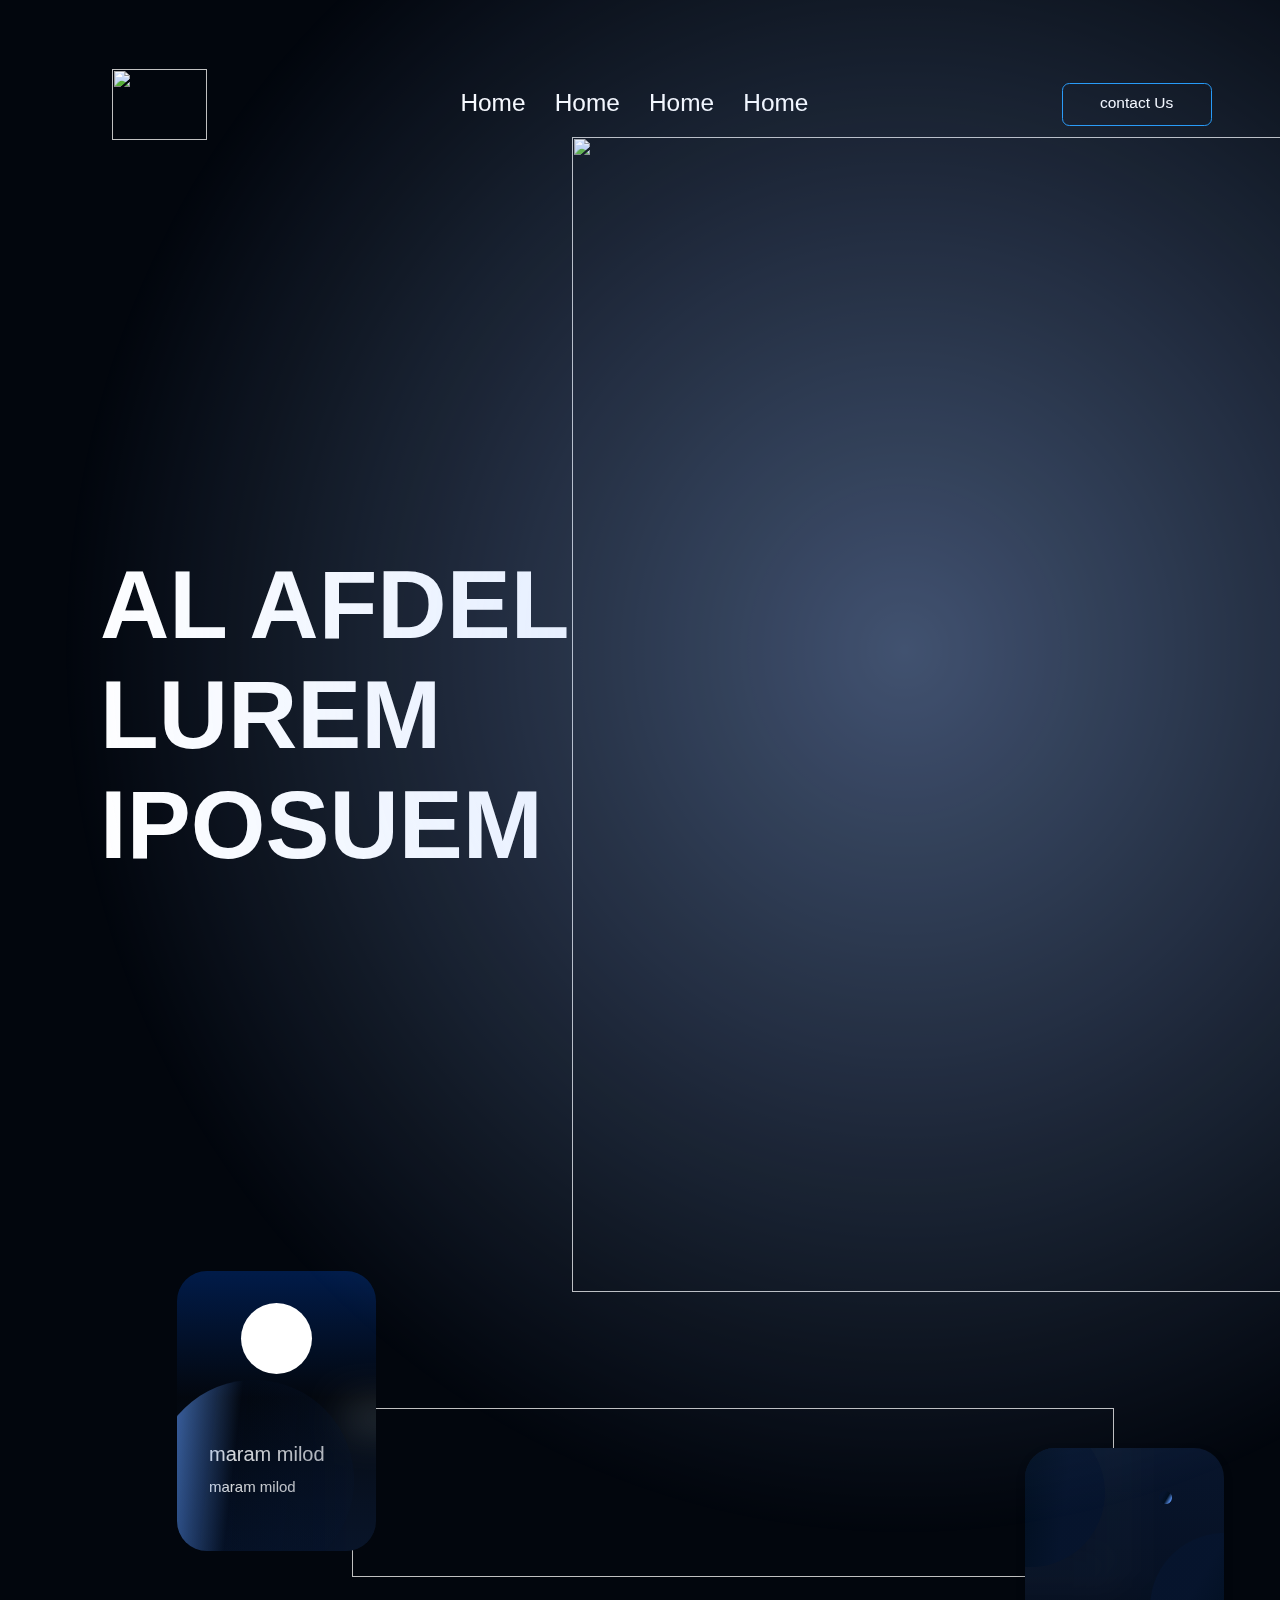
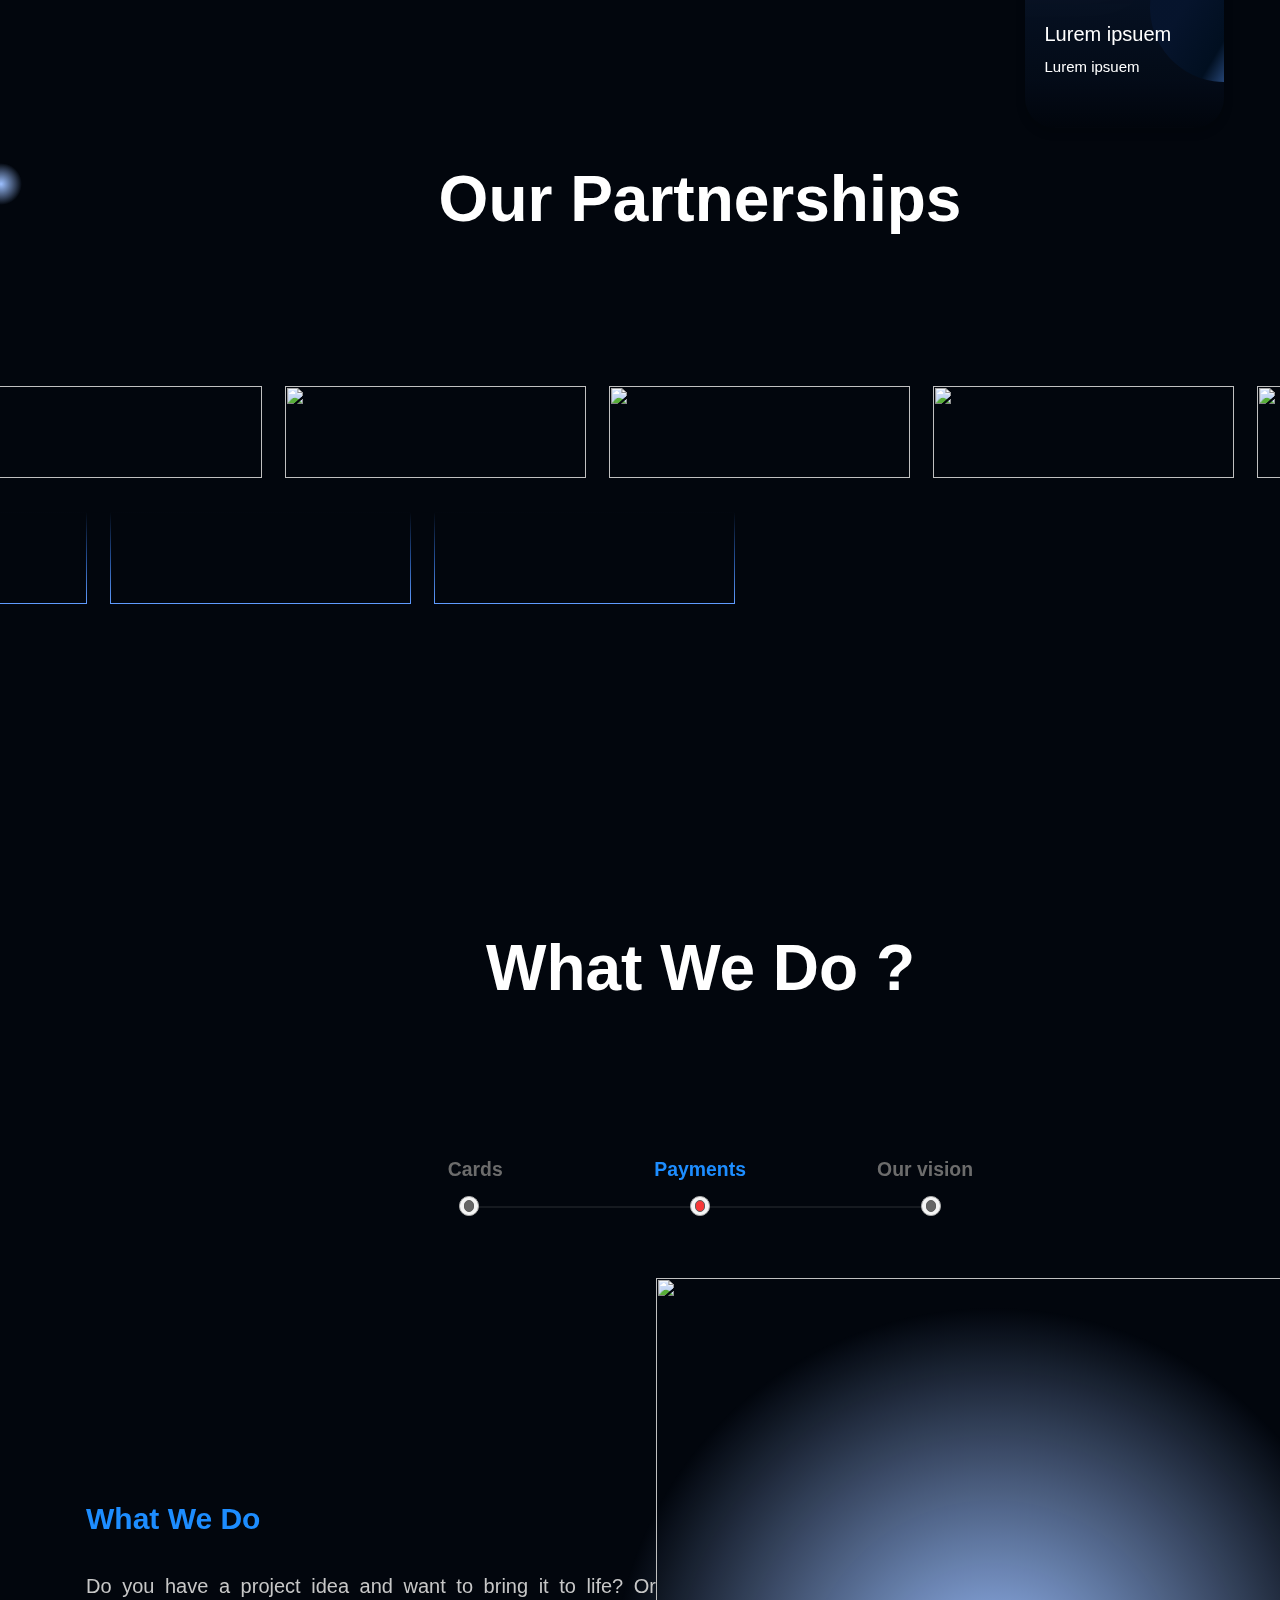
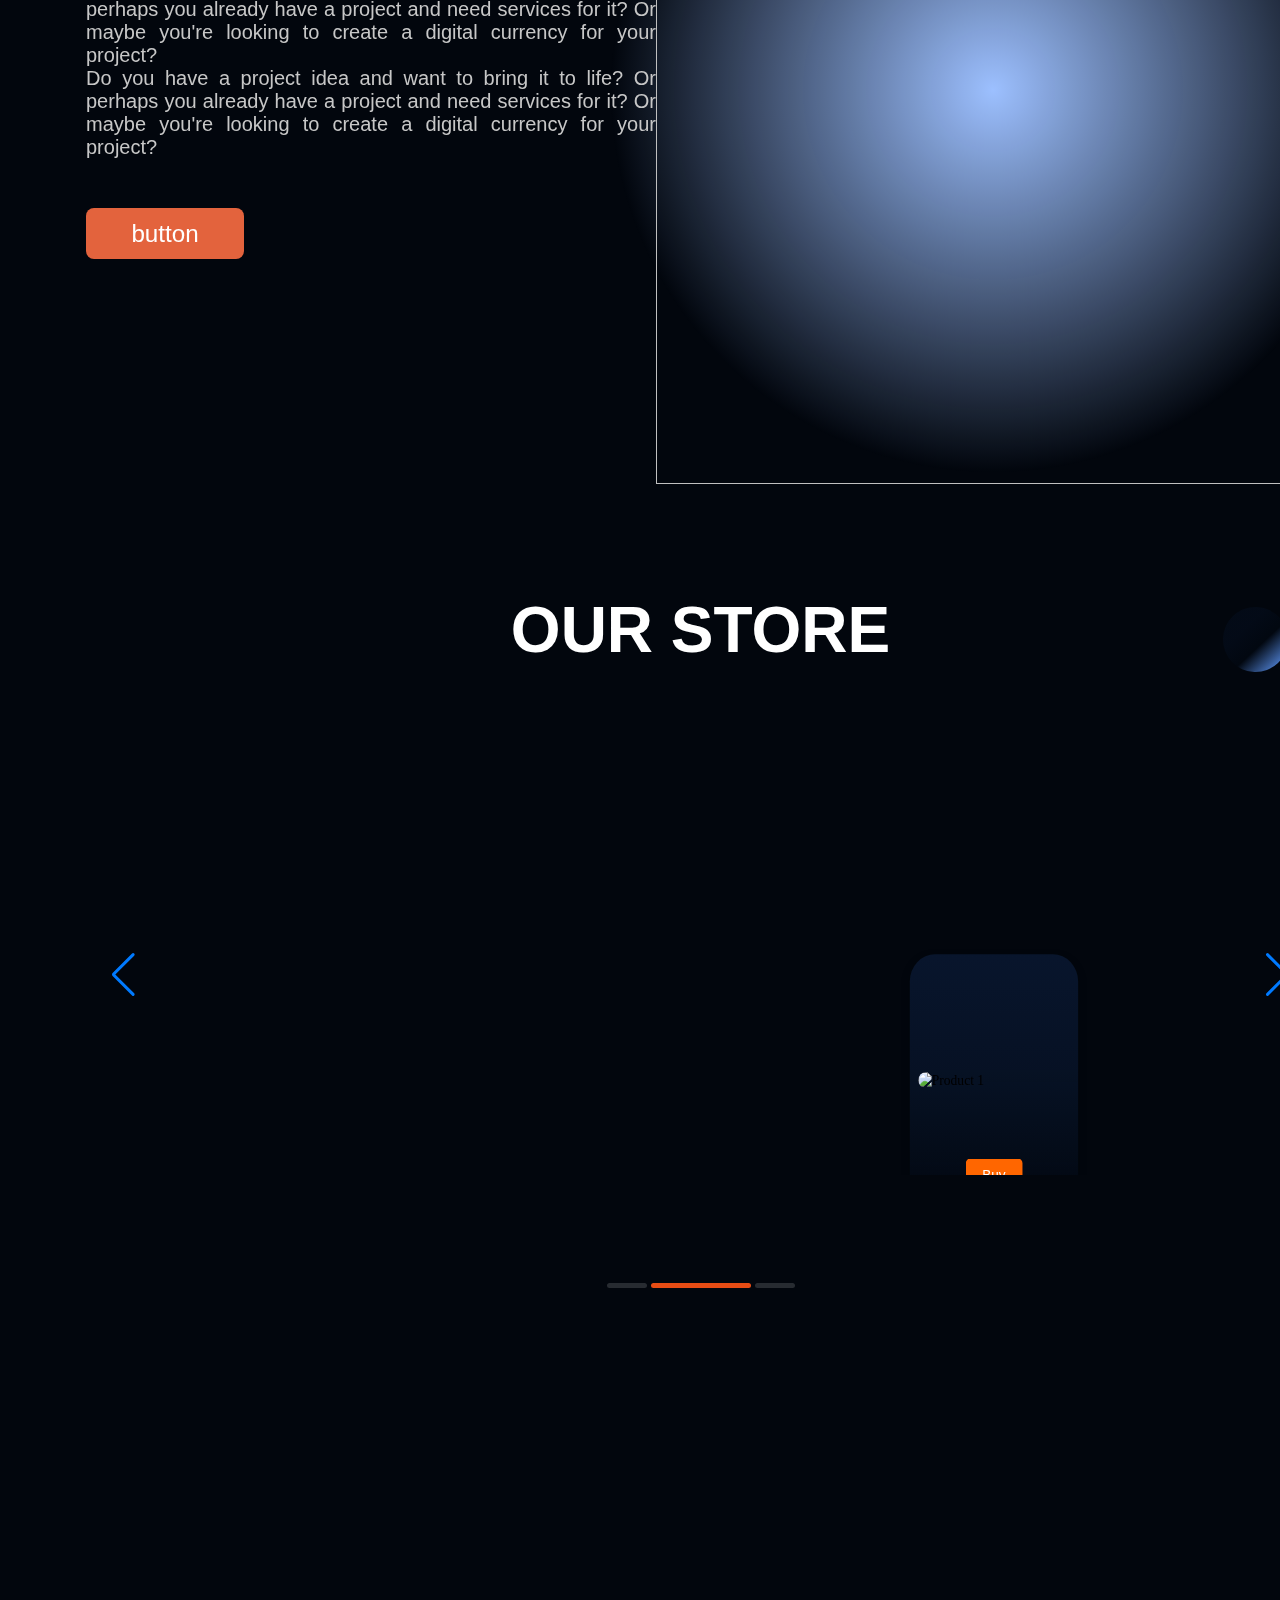
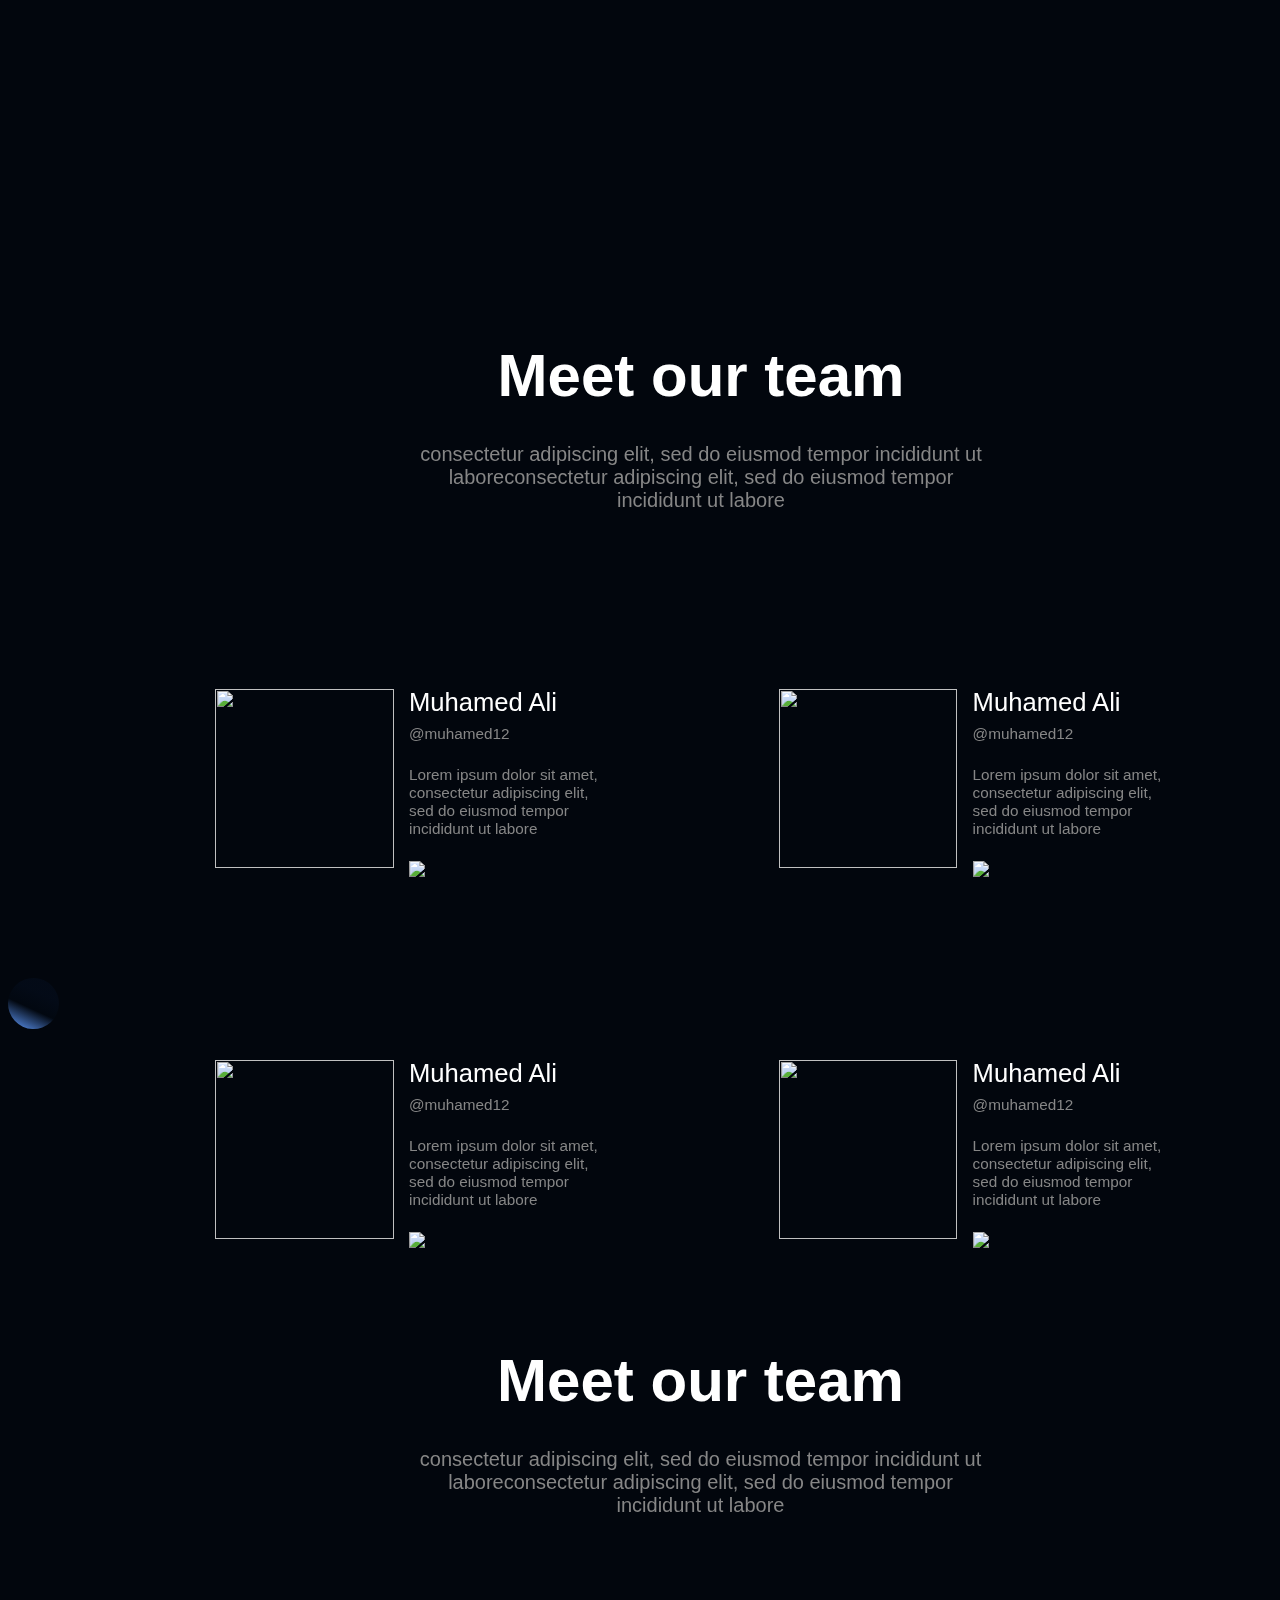
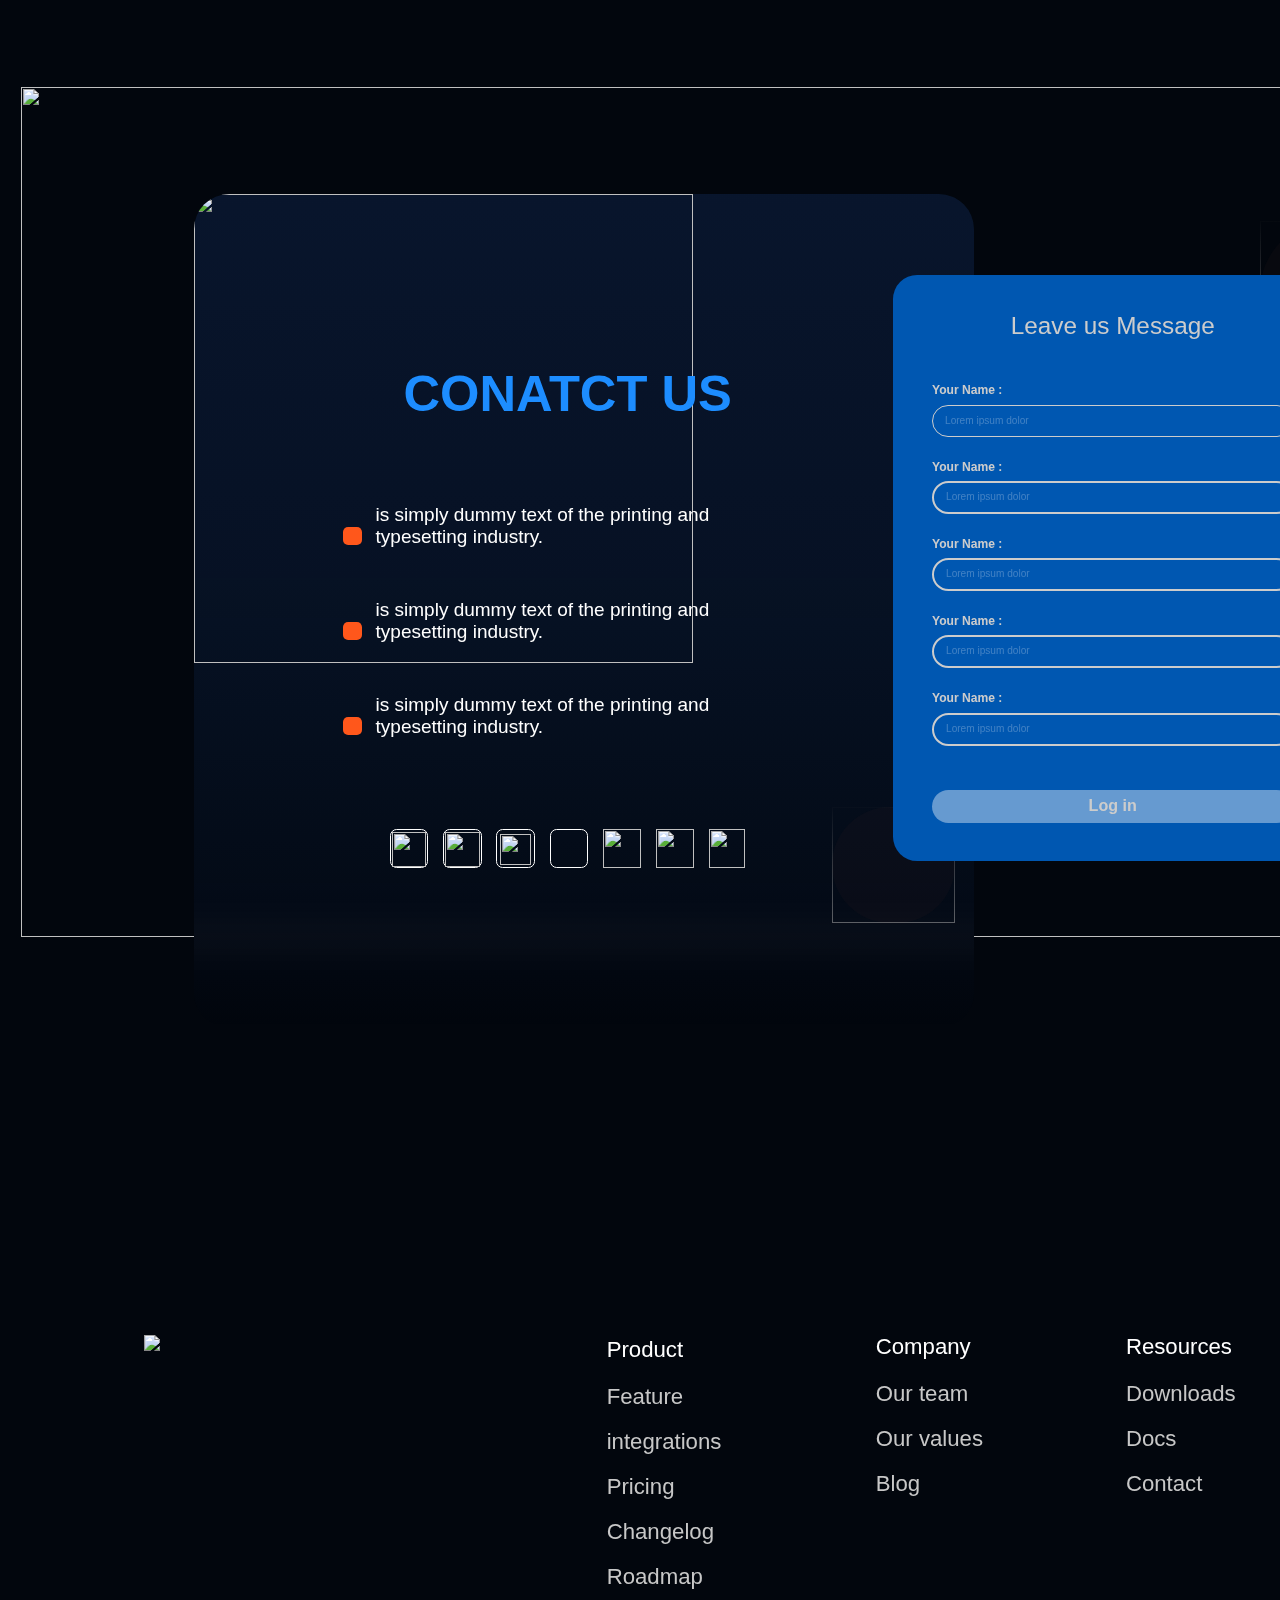
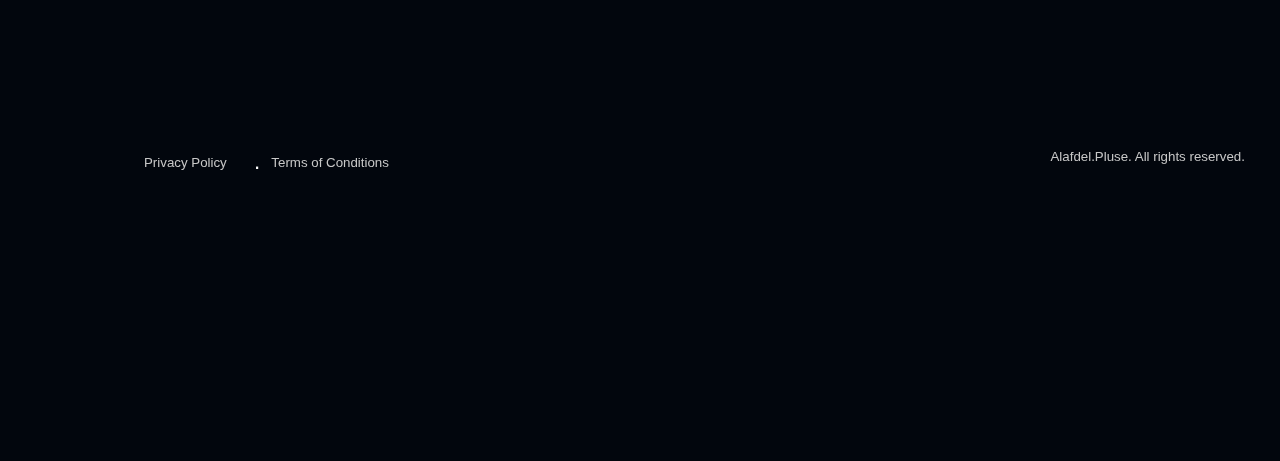
==== commit 582192d0: "Ready to fix" ====
--- a/home/index.html
+++ b/home/index.html
@@ -1,420 +1,403 @@
 <!DOCTYPE html>
 <html>
-  <head>
-    <meta charset="utf-8" />
-    <link rel="stylesheet" href="globals.css" />
-    <link rel="stylesheet" href="styleguide.css" />
-    <link rel="stylesheet" href="style.css" />
-  </head>
-  <body>
-    <div class="home">
-      <div class="div">
-        <div class="overlap">
-          <div class="frame">
-            <img class="group" src="https://c.animaapp.com/11CRx0ji/img/group-146@2x.png" />
-            <div class="navbar">
-              <div class="text-wrapper">Home</div>
-              <div class="text-wrapper">Home</div>
-              <div class="text-wrapper">Home</div>
-              <div class="text-wrapper">Home</div>
+    <head>
+        <meta charset="utf-8" />
+        <link rel="stylesheet" href="globals.css" />
+        <link rel="stylesheet" href="styleguide.css" />
+        <link rel="stylesheet" href="style.css" />
+
+        <!-- Swiper CSS -->
+<link rel="stylesheet" href="https://cdn.jsdelivr.net/npm/swiper@11/swiper-bundle.min.css" />
+<!-- Swiper JS -->
+
+
+
+
+    </head>
+    <body>
+        <div class="home">
+            <div class="div">
+                <div class="overlap">
+                    <div class="frame">
+                        <img class="group" src="img/group-146.png" />
+                        <div class="navbar">
+                            <div class="text-wrapper">Home</div>
+                            <div class="text-wrapper">Home</div>
+                            <div class="text-wrapper">Home</div>
+                            <div class="text-wrapper">Home</div>
+                        </div>
+                        <div class="div-wrapper"><div class="text-wrapper-2">contact Us</div></div>
+                    </div>
+                    <div class="frame-2">
+                        <div class="text-wrapper-3">AL AFDEL LUREM IPOSUEM</div>
+                        <img class="untitled-copy" src="https://s3-alpha-sig.figma.com/img/fd5f/9e0c/e4802d2ef1f002abad80d0f0bd51c238?Expires=1741564800&Key-Pair-Id=APKAQ4GOSFWCW27IBOMQ&Signature=REY20O~pFEub04VmnApnM7PmYGB5j8FNC4Fklr928EsK8cpdnrNOlT8LntDKtIcowKnCbWc4DXuY60eVw1ChQPavUl5YlUrIoeECDECraEZU4tlef5eoVxn96Oo4RBR6SaOvz3P~ZIKY-Aouin8lZ0-fZSO6IIgVMq8ZSqegcb-9ym7KFUArINFxyUN3HUQLMcmwwCfslNmIc1nW66e5XC9OBfNIOQO9Ki5cqF9HlsPyo6U~TWlZkwKXokfc8ymg0AebRWHJ3fKIgATbWBS-9oE8ffhaeblss~YhJPl8Rnojax2ok2K4KPRbG9O2L1eMds4FneS5GfED5fj9iVpOCg__" />
+                    </div>
+                    <div class="frame-3">
+                        <div class="overlap-group-wrapper">
+                            <div class="overlap-group">
+                                <img class="vector" src="img/vector-24.svg" />
+                                <div class="frame-4">
+                                    <div class="ellipse"></div>
+                                    <div class="frame-wrapper">
+                                        <div class="frame-5">
+                                            <div class="text-wrapper-4">maram milod</div>
+                                            <div class="text-wrapper-5">maram milod</div>
+                                            <div class="ellipse-2"></div>
+                                        </div>
+                                    </div>
+                                </div>
+                                <div class="card">
+                                    <div class="ellipse-3"></div>
+                                    <div class="ellipse-4"></div>
+                                    <div class="text">
+                                        <div class="text-wrapper-4">Lurem ipsuem</div>
+                                        <div class="text-wrapper-5">Lurem ipsuem</div>
+                                    </div>
+                                    <div class="ellipse-5"></div>
+                                </div>
+                            </div>
+                        </div>
+                        <div class="frame-6">
+                            <div class="frame-7">
+                                <div class="text-wrapper-6">Our Partnerships</div>
+                                <div class="frame-8">
+                                    <div class="frame-9">
+                                        <img class="img" src="img/frame-278-2.svg" />
+                                        <img class="frame-10" src="img/frame-279.svg" />
+                                        <img class="frame-10" src="img/frame-269.svg" />
+                                        <img class="frame-10" src="img/frame-272.svg" />
+                                        <img class="frame-11" src="img/frame-276.svg" />
+                                        <div class="img-wrapper">
+                                            <img class="mexc-global" src="img/mexc-global-seeklogo88-01-1-2.png" />
+                                        </div>
+                                        <div class="img-wrapper"><img class="LBANK" src="img/LBANK-01.png" /></div>
+                                        <div class="img-wrapper">
+                                            <img class="sushiswap-SUSHI" src="img/sushiswap-SUSHI-icon4444-01-1.png" />
+                                        </div>
+                                        <div class="img-wrapper">
+                                            <img class="img-2" src="img/665705c1f3833b5b5d8f4ffb-logo-chainlink-blue-01-1.png" />
+                                        </div>
+                                        <div class="img-wrapper"><img class="bitget" src="img/bitget-01-2.png" /></div>
+                                        <div class="img-wrapper"><img class="DAO-maker" src="img/DAO-maker-01-2.png" /></div>
+                                        <div class="img-wrapper"><img class="polkastarter" src="img/polkastarter-01-2.png" /></div>
+                                        <div class="img-wrapper"><img class="gate-io-seeklogo" src="img/gate-io-seeklogo-01.png" /></div>
+                                    </div>
+                                    <div class="frame-12">
+                                        <div class="coingecko-wrapper"><img class="coingecko" src="img/coingecko-grey4444-01-1.png" /></div>
+                                        <div class="dappradar-wrapper"><img class="dappradar" src="img/dappradar-01.png" /></div>
+                                        <div class="crypto-wrapper"><img class="crypto" src="img/crypto11-01-1.png" /></div>
+                                        <div class="frame-13">
+                                            <img class="img-3" src="img/4j58n99wagz6tdgo5z4o7urb3fwcdavzamu0exfi8-01.png" />
+                                        </div>
+                                        <div class="mexc-global-wrapper">
+                                            <img class="mexc-global-2" src="img/mexc-global-seeklogo88-01-1.png" />
+                                        </div>
+                                        <img class="frame-10" src="img/frame-281.svg" />
+                                        <img class="frame-10" src="img/frame-280.svg" />
+                                        <img class="frame-10" src="img/frame-279-2.svg" />
+                                        <img class="frame-10" src="img/frame-278.svg" />
+                                        <div class="frame-14">
+                                            <img class="img-4" src="img/665705c1f3833b5b5d8f4ffb-logo-chainlink-blue-01-1-2.png" />
+                                        </div>
+                                        <div class="img-wrapper"><img class="bitget-2" src="img/bitget-01.png" /></div>
+                                        <div class="img-wrapper"><img class="DAO-maker-2" src="img/DAO-maker-01.png" /></div>
+                                        <div class="img-wrapper"><img class="polkastarter-2" src="img/polkastarter-01.png" /></div>
+                                        <div class="img-wrapper">
+                                            <img class="gate-io-seeklogo-2" src="img/gate-io-seeklogo-01-2.png" />
+                                        </div>
+                                    </div>
+                                </div>
+                                <div class="ellipse-6"></div>
+                            </div>
+                        </div>
+                    </div>
+                    <div class="ellipse-7"></div>
+                </div>
+                <div class="text-wrapper-7">What We Do ?</div>
+                <div class="frame-15">
+                    <div class="frame-16">
+                        <div class="frame-17">
+                            <div class="frame-18"><div class="text-wrapper-8">Cards</div></div>
+                        </div>
+                        <div class="frame-17">
+                            <div class="frame-18"><div class="text-wrapper-9">Payments</div></div>
+                        </div>
+                        <div class="frame-17">
+                            <div class="frame-18"><div class="text-wrapper-10">Our vision</div></div>
+                        </div>
+                    </div>
+                    <div class="frame-19">
+                        <div class="frame-20"></div>
+                        <div class="ellipse-wrapper"><div class="ellipse-8"></div></div>
+                        <div class="frame-21"><div class="ellipse-9"></div></div>
+                        <div class="frame-22"><div class="ellipse-8"></div></div>
+                    </div>
+                </div>
+                <div class="frame-23">
+                    <div class="ellipse-10"></div>
+                    <div class="frame-24">
+                        <div class="frame-25">
+                            <div class="text-wrapper-11">What We Do</div>
+                            <p class="do-you-have-a">
+                                Do you have a project idea and want to bring it to life? Or perhaps you already have a project and need
+                                services for it? Or maybe you&#39;re looking to create a digital currency for your project?<br />Do you
+                                have a project idea and want to bring it to life? Or perhaps you already have a project and need
+                                services for it? Or maybe you&#39;re looking to create a digital currency for your project?
+                            </p>
+                        </div>
+                        <div class="frame-26"><div class="text-wrapper-12">button</div></div>
+                    </div>
+                    <img class="MASH" src="https://s3-alpha-sig.figma.com/img/32ff/f4aa/2a988a7b97884df62c22d759d9857ab5?Expires=1741564800&Key-Pair-Id=APKAQ4GOSFWCW27IBOMQ&Signature=cI2tkjxJS4PW4nDUlIVmxrmBpVgY7DAN-sdw9gmMyN8uUZnL9pxN7~h5aFw3TcZ4Tg4Yg2sQ2H2eF16QvnCJvPHfKAosPS4v4chUGBSD-tzRjXUA89gSV2m2f94-Tgxt~CRAdAtvzAaBWby3uMLcWcNT1rr~t~kF~qHnd7b-NZ8wcfi-Fqt5uAe1wbW-L3Uk8GBn-p-OUUNwY6oQWmDk3CwJyIACuNWEp171eANv4Jke3FKLMp0Vo2D~U2ogTJ--jZkVIalWDG-5dm2K7U3VlnDecrfns8Lhpaw2NxU95BiCuL~B1jr-BwFabz3CPEvo3mgKBevD3~2cNed3kIQR~w__" />
+                </div>
+                <div class="frame-27">
+                  <div class="text-wrapper-13">OUR STORE</div>
+                  <div class="swiper mySwiper">
+                      <div class="swiper-wrapper">
+                          <div class="swiper-slide">
+                              <div class="card">
+                                  <img src="your-image-url-1.jpg" alt="Product 1">
+                                  <button class="buy-btn">Buy</button>
+                              </div>
+                          </div>
+                          <div class="swiper-slide">
+                              <div class="card">
+                                  <img src="your-image-url-2.jpg" alt="Product 2">
+                                  <button class="buy-btn">Buy</button>
+                              </div>
+                          </div>
+                          <div class="swiper-slide">
+                              <div class="card">
+                                  <img src="your-image-url-3.jpg" alt="Product 3">
+                                  <button class="buy-btn">Buy</button>
+                              </div>
+                          </div>
+                      </div>
+                      <!-- Navigation Buttons -->
+                      <div class="swiper-button-next"></div>
+                      <div class="swiper-button-prev"></div>
+                  </div>
+             
+              
+              
+            
+              
+                    <div class="group-2">
+                        <div class="rectangle"></div>
+                        <div class="rectangle-2"></div>
+                        <div class="rectangle-3"></div>
+                    </div>
+                    <div class="ellipse-11"></div>
+                </div>
+                <div class="frame-31">
+                    <div class="frame-32">
+                        <div class="text-wrapper-14">Meet our team</div>
+                        <p class="p">
+                            consectetur adipiscing elit, sed do eiusmod tempor incididunt ut laboreconsectetur adipiscing elit, sed do
+                            eiusmod tempor incididunt ut labore
+                        </p>
+                    </div>
+                    <div class="frame-33">
+                        <div class="frame-34">
+                            <img class="ellipse-12" src="img/ellipse-34-2.png" />
+                            <div class="frame-35">
+                                <div class="text-wrapper-15">Muhamed Ali</div>
+                                <div class="text-wrapper-16">@muhamed12</div>
+                                <p class="text-wrapper-16">
+                                    Lorem ipsum dolor sit amet, consectetur adipiscing elit, sed do eiusmod tempor incididunt ut labore
+                                </p>
+                                <img class="frame-36" src="img/frame-139.svg" />
+                            </div>
+                        </div>
+                        <div class="frame-34">
+                            <img class="ellipse-12" src="img/ellipse-34.png" />
+                            <div class="frame-35">
+                                <div class="text-wrapper-15">Muhamed Ali</div>
+                                <div class="text-wrapper-16">@muhamed12</div>
+                                <p class="text-wrapper-16">
+                                    Lorem ipsum dolor sit amet, consectetur adipiscing elit, sed do eiusmod tempor incididunt ut labore
+                                </p>
+                                <img class="frame-36" src="img/frame-139-4.svg" />
+                            </div>
+                        </div>
+                        <div class="frame-34">
+                            <img class="ellipse-12" src="img/ellipse-34-3.png" />
+                            <div class="frame-35">
+                                <div class="text-wrapper-15">Muhamed Ali</div>
+                                <div class="text-wrapper-16">@muhamed12</div>
+                                <p class="text-wrapper-16">
+                                    Lorem ipsum dolor sit amet, consectetur adipiscing elit, sed do eiusmod tempor incididunt ut labore
+                                </p>
+                                <img class="frame-36" src="img/frame-139-3.svg" />
+                            </div>
+                        </div>
+                        <div class="frame-34">
+                            <img class="ellipse-12" src="img/image.png" />
+                            <div class="frame-35">
+                                <div class="text-wrapper-15">Muhamed Ali</div>
+                                <div class="text-wrapper-16">@muhamed12</div>
+                                <p class="text-wrapper-16">
+                                    Lorem ipsum dolor sit amet, consectetur adipiscing elit, sed do eiusmod tempor incididunt ut labore
+                                </p>
+                                <img class="frame-36" src="img/frame-139-2.svg" />
+                            </div>
+                        </div>
+                    </div>
+                </div>
+                <div class="frame-37">
+                    <div class="frame-32">
+                        <div class="text-wrapper-14">Meet our team</div>
+                        <p class="p">
+                            consectetur adipiscing elit, sed do eiusmod tempor incididunt ut laboreconsectetur adipiscing elit, sed do
+                            eiusmod tempor incididunt ut labore
+                        </p>
+                    </div>
+                    <div class="overlap-wrapper">
+                        <div class="overlap-2">
+                            <img class="blue-light-4" src="img/image.svg" />
+                            <div class="frame-38">
+                                <img class="layer" src="img/layer-1.png" />
+                                <div class="frame-39"><div class="text-wrapper-17">CONATCT US</div></div>
+                                <div class="frame-40">
+                                    <div class="frame-41">
+                                        <div class="frame-42">
+                                            <div class="rectangle-4"></div>
+                                            <div class="frame-43">
+                                                <p class="text-wrapper-18">is simply dummy text of the printing and typesetting industry.</p>
+                                            </div>
+                                        </div>
+                                        <div class="frame-42">
+                                            <div class="rectangle-4"></div>
+                                            <div class="frame-43">
+                                                <p class="text-wrapper-18">is simply dummy text of the printing and typesetting industry.</p>
+                                            </div>
+                                        </div>
+                                        <div class="frame-42">
+                                            <div class="rectangle-4"></div>
+                                            <div class="frame-43">
+                                                <p class="text-wrapper-18">is simply dummy text of the printing and typesetting industry.</p>
+                                            </div>
+                                        </div>
+                                    </div>
+                                </div>
+                                <div class="frame-44">
+                                    <div class="frame-45"><img class="img-5" src="img/discord.svg" /></div>
+                                    <div class="frame-45"><img class="img-5" src="img/git-hub.svg" /></div>
+                                    <div class="frame-45"><img class="tik-tok" src="img/tik-tok.svg" /></div>
+                                    <div class="frame-45"><img class="subtract" src="img/subtract.svg" /></div>
+                                    <img class="frame-46" src="img/frame-5479.svg" />
+                                    <img class="frame-46" src="img/frame-5480.svg" />
+                                    <img class="frame-47" src="img/frame-5481.svg" />
+                                </div>
+                            </div>
+                            <div class="frame-48">
+                                <div class="overlap-group-2">
+                                    <div class="rectangle-5"></div>
+                                    <div class="rectangle-6"></div>
+                                    <div class="frame-49">
+                                        <div class="text-wrapper-19">Leave us Message</div>
+                                        <div class="frame-50">
+                                            <div class="frame-51">
+                                                <div class="text-wrapper-20">Your Name :</div>
+                                                <div class="frame-52"><div class="text-wrapper-21">Lorem ipsum dolor</div></div>
+                                            </div>
+                                            <div class="frame-51">
+                                                <div class="text-wrapper-20">Your Name :</div>
+                                                <div class="frame-53"><div class="text-wrapper-22">Lorem ipsum dolor</div></div>
+                                            </div>
+                                            <div class="frame-51">
+                                                <div class="text-wrapper-20">Your Name :</div>
+                                                <div class="frame-53"><div class="text-wrapper-22">Lorem ipsum dolor</div></div>
+                                            </div>
+                                            <div class="frame-51">
+                                                <div class="text-wrapper-20">Your Name :</div>
+                                                <div class="frame-53"><div class="text-wrapper-22">Lorem ipsum dolor</div></div>
+                                            </div>
+                                            <div class="frame-51">
+                                                <div class="text-wrapper-20">Your Name :</div>
+                                                <div class="frame-53"><div class="text-wrapper-22">Lorem ipsum dolor</div></div>
+                                            </div>
+                                        </div>
+                                        <button class="button"><div class="text-wrapper-23">Log in</div></button>
+                                    </div>
+                                </div>
+                            </div>
+                        </div>
+                    </div>
+                </div>
+                <div class="frame-54">
+                    <div class="frame-55">
+                        <img class="frame-56" src="img/frame-141.svg" />
+                        <div class="frame-57">
+                            <div class="frame-58">
+                                <div class="text-wrapper-24">Product</div>
+                                <div class="frame-59">
+                                    <div class="text-wrapper-25">Feature</div>
+                                    <div class="text-wrapper-26">integrations</div>
+                                    <div class="text-wrapper-26">Pricing</div>
+                                    <div class="text-wrapper-26">Changelog</div>
+                                    <div class="text-wrapper-26">Roadmap</div>
+                                </div>
+                            </div>
+                            <div class="frame-60">
+                                <div class="text-wrapper-24">Company</div>
+                                <div class="frame-59">
+                                    <div class="text-wrapper-25">Our team</div>
+                                    <div class="text-wrapper-27">Our values</div>
+                                    <div class="text-wrapper-26">Blog</div>
+                                </div>
+                            </div>
+                            <div class="frame-60">
+                                <div class="text-wrapper-24">Resources</div>
+                                <div class="frame-59">
+                                    <div class="text-wrapper-28">Downloads</div>
+                                    <div class="text-wrapper-26">Docs</div>
+                                    <div class="text-wrapper-26">Contact</div>
+                                </div>
+                            </div>
+                        </div>
+                    </div>
+                    <img class="vector-7" src="img/vector-10.svg" />
+                    <div class="frame-61">
+                        <div class="frame-62">
+                            <div class="text-wrapper-29">Privacy Policy</div>
+                            <div class="text-wrapper-30">.</div>
+                            <div class="text-wrapper-31">Terms of Conditions</div>
+                        </div>
+                        <div class="frame-63"><div class="text-wrapper-32">Alafdel.Pluse. All rights reserved.</div></div>
+                    </div>
+                </div>
+                <div class="ellipse-13"></div>
             </div>
-            <div class="div-wrapper"><div class="text-wrapper-2">contact Us</div></div>
-          </div>
-          <div class="frame-2">
-            <div class="text-wrapper-3">AL AFDEL LUREM IPOSUEM</div>
-            <img class="untitled-copy" src="https://c.animaapp.com/11CRx0ji/img/untitled-1-copy-photoroom-copy-2.png" />
-          </div>
-          <div class="frame-3">
-            <div class="overlap-group-wrapper">
-              <div class="overlap-group">
-                <img class="vector" src="https://c.animaapp.com/11CRx0ji/img/vector-24.svg" />
-                <div class="frame-4">
-                  <div class="ellipse"></div>
-                  <div class="frame-wrapper">
-                    <div class="frame-5">
-                      <div class="text-wrapper-4">maram milod</div>
-                      <div class="text-wrapper-5">maram milod</div>
-                      <div class="ellipse-2"></div>
-                    </div>
-                  </div>
-                </div>
-                <div class="card">
-                  <div class="ellipse-3"></div>
-                  <div class="ellipse-4"></div>
-                  <div class="text">
-                    <div class="text-wrapper-4">Lurem ipsuem</div>
-                    <div class="text-wrapper-5">Lurem ipsuem</div>
-                  </div>
-                  <div class="ellipse-5"></div>
-                </div>
-              </div>
-            </div>
-            <div class="frame-6">
-              <div class="frame-7">
-                <div class="text-wrapper-6">Our Partnerships</div>
-                <div class="frame-8">
-                  <div class="frame-9">
-                    <img class="img" src="https://c.animaapp.com/11CRx0ji/img/frame-278.svg" />
-                    <img class="frame-10" src="https://c.animaapp.com/11CRx0ji/img/frame-279.svg" />
-                    <img class="frame-10" src="https://c.animaapp.com/11CRx0ji/img/frame-269.svg" />
-                    <img class="frame-10" src="https://c.animaapp.com/11CRx0ji/img/frame-272.svg" />
-                    <img class="frame-11" src="https://c.animaapp.com/11CRx0ji/img/frame-276.svg" />
-                    <div class="img-wrapper">
-                      <img class="mexc-global" src="https://c.animaapp.com/11CRx0ji/img/gate-io-seeklogo-01-1@2x.png" />
-                    </div>
-                    <div class="img-wrapper">
-                      <img class="LBANK" src="https://c.animaapp.com/11CRx0ji/img/gate-io-seeklogo-01-1@2x.png" />
-                    </div>
-                    <div class="img-wrapper">
-                      <img
-                        class="sushiswap-SUSHI"
-                        src="https://c.animaapp.com/11CRx0ji/img/gate-io-seeklogo-01-1@2x.png"
-                      />
-                    </div>
-                    <div class="img-wrapper">
-                      <img class="img-2" src="https://c.animaapp.com/11CRx0ji/img/gate-io-seeklogo-01-1@2x.png" />
-                    </div>
-                    <div class="img-wrapper">
-                      <img class="bitget" src="https://c.animaapp.com/11CRx0ji/img/gate-io-seeklogo-01-1@2x.png" />
-                    </div>
-                    <div class="img-wrapper">
-                      <img class="DAO-maker" src="https://c.animaapp.com/11CRx0ji/img/gate-io-seeklogo-01-1@2x.png" />
-                    </div>
-                    <div class="img-wrapper">
-                      <img
-                        class="polkastarter"
-                        src="https://c.animaapp.com/11CRx0ji/img/gate-io-seeklogo-01-1@2x.png"
-                      />
-                    </div>
-                    <div class="img-wrapper">
-                      <img
-                        class="gate-io-seeklogo"
-                        src="https://c.animaapp.com/11CRx0ji/img/gate-io-seeklogo-01-1@2x.png"
-                      />
-                    </div>
-                  </div>
-                  <div class="frame-12">
-                    <div class="coingecko-wrapper">
-                      <img class="coingecko" src="https://c.animaapp.com/11CRx0ji/img/gate-io-seeklogo-01-1@2x.png" />
-                    </div>
-                    <div class="dappradar-wrapper">
-                      <img class="dappradar" src="https://c.animaapp.com/11CRx0ji/img/gate-io-seeklogo-01-1@2x.png" />
-                    </div>
-                    <div class="crypto-wrapper">
-                      <img class="crypto" src="https://c.animaapp.com/11CRx0ji/img/gate-io-seeklogo-01-1@2x.png" />
-                    </div>
-                    <div class="frame-13">
-                      <img class="img-3" src="https://c.animaapp.com/11CRx0ji/img/gate-io-seeklogo-01-1@2x.png" />
-                    </div>
-                    <div class="mexc-global-wrapper">
-                      <img
-                        class="mexc-global-2"
-                        src="https://c.animaapp.com/11CRx0ji/img/gate-io-seeklogo-01-1@2x.png"
-                      />
-                    </div>
-                    <img class="frame-10" src="https://c.animaapp.com/11CRx0ji/img/frame-281.svg" />
-                    <img class="frame-10" src="https://c.animaapp.com/11CRx0ji/img/frame-280.svg" />
-                    <img class="frame-10" src="https://c.animaapp.com/11CRx0ji/img/frame-279-1.svg" />
-                    <img class="frame-10" src="https://c.animaapp.com/11CRx0ji/img/frame-278-1.svg" />
-                    <div class="frame-14">
-                      <img class="img-4" src="https://c.animaapp.com/11CRx0ji/img/gate-io-seeklogo-01-1@2x.png" />
-                    </div>
-                    <div class="img-wrapper">
-                      <img class="bitget-2" src="https://c.animaapp.com/11CRx0ji/img/gate-io-seeklogo-01-1@2x.png" />
-                    </div>
-                    <div class="img-wrapper">
-                      <img class="DAO-maker-2" src="https://c.animaapp.com/11CRx0ji/img/gate-io-seeklogo-01-1@2x.png" />
-                    </div>
-                    <div class="img-wrapper">
-                      <img
-                        class="polkastarter-2"
-                        src="https://c.animaapp.com/11CRx0ji/img/gate-io-seeklogo-01-1@2x.png"
-                      />
-                    </div>
-                    <div class="img-wrapper">
-                      <img
-                        class="gate-io-seeklogo-2"
-                        src="https://c.animaapp.com/11CRx0ji/img/gate-io-seeklogo-01-1@2x.png"
-                      />
-                    </div>
-                  </div>
-                </div>
-                <div class="ellipse-6"></div>
-              </div>
-            </div>
-          </div>
-          <div class="ellipse-7"></div>
         </div>
-        <div class="frame-15">
-          <div class="text-wrapper-7">What We Do ?</div>
-          <div class="frame-16">
-            <div class="frame-17">
-              <div class="frame-18">
-                <div class="frame-19">
-                  <div class="frame-20"><div class="text-wrapper-8">Cards</div></div>
-                </div>
-                <div class="frame-19">
-                  <div class="frame-20"><div class="text-wrapper-9">Payments</div></div>
-                </div>
-                <div class="frame-19">
-                  <div class="frame-20"><div class="text-wrapper-10">Our vision</div></div>
-                </div>
-              </div>
-              <div class="frame-21">
-                <div class="frame-22"></div>
-                <div class="ellipse-wrapper"><div class="ellipse-8"></div></div>
-                <div class="frame-23"><div class="ellipse-9"></div></div>
-                <div class="frame-24"><div class="ellipse-8"></div></div>
-              </div>
-            </div>
-            <div class="frame-25">
-              <div class="ellipse-10"></div>
-              <div class="frame-26">
-                <div class="frame-27">
-                  <div class="text-wrapper-11">What We Do</div>
-                  <p class="do-you-have-a">
-                    Do you have a project idea and want to bring it to life? Or perhaps you already have a project and
-                    need services for it? Or maybe you&#39;re looking to create a digital currency for your project?<br />Do
-                    you have a project idea and want to bring it to life? Or perhaps you already have a project and need
-                    services for it? Or maybe you&#39;re looking to create a digital currency for your project?
-                  </p>
-                </div>
-                <div class="frame-28"><div class="text-wrapper-12">button</div></div>
-              </div>
-              <img class="MASH" src="https://c.animaapp.com/11CRx0ji/img/mash-1.png" />
-            </div>
-          </div>
-        </div>
-        <div class="overlap-2">
-          <div class="frame-29">
-           
-            <div class="frame-30">
-              <img class="blue-light" src="https://c.animaapp.com/11CRx0ji/img/blue-light.svg" />
-              <img class="blue-light-2" src="https://c.animaapp.com/11CRx0ji/img/blue-light-1.svg" />
-              <img class="blue-light-3" src="https://c.animaapp.com/11CRx0ji/img/blue-light-2.svg" />
-
-
-
-              <div class="slide">
-                <img class="vector-2" src="img/vector-20.svg" />
-                <img class="vector-3" src="https://c.animaapp.com/11CRx0ji/img/vector-16.svg" />
-                <img class="vector-4" src="https://c.animaapp.com/11CRx0ji/img/vector-14.png" />
-                <div class="frame-31">
-                  <div class="frame-32"><div class="text-wrapper-12">Buy</div></div>
-                </div>
-                <img class="vector-4" src="https://c.animaapp.com/11CRx0ji/img/vector-13.png" />
-                <img class="vector-5" src="https://c.animaapp.com/11CRx0ji/img/vector-15.svg" />
-                <img class="vector-6" src="img/vector-19.svg" />
-              </div>
-            </div>
-<div class="slide">
-      <img class="vector" src="img/vector-20.svg" />
-      <img class="img" src="img/vector-16.svg" />
-      <img class="vector-2" src="img/vector-14.png" />
-      <div class="frame">
-        <div class="div-wrapper"><div class="text-wrapper">Buy</div></div>
-      </div>
-      <img class="vector-2" src="img/vector-13.png" />
-      <img class="vector-3" src="img/vector-15.svg" />
-      <img class="vector-4" src="img/vector-19.svg" />
-    </div>
-
-            
-            <div class="group-2">
-              <div class="rectangle"></div>
-              <div class="rectangle-2"></div>
-              <div class="rectangle-3"></div>
-            </div>
-            <div class="ellipse-11"></div>
-          </div>
-          <div class="text-wrapper-13">Our Partnerships</div>
-        </div>
-        <div class="frame-33">
-          <div class="frame-34">
-            <div class="text-wrapper-14">Meet our team</div>
-            <p class="p">
-              consectetur adipiscing elit, sed do eiusmod tempor incididunt ut laboreconsectetur adipiscing elit, sed do
-              eiusmod tempor incididunt ut labore
-            </p>
-          </div>
-          <div class="frame-35">
-            <div class="frame-36">
-              <img class="ellipse-12" src="https://c.animaapp.com/11CRx0ji/img/ellipse-34@2x.png" />
-              <div class="frame-37">
-                <div class="text-wrapper-15">Muhamed Ali</div>
-                <div class="text-wrapper-16">@muhamed12</div>
-                <p class="text-wrapper-16">
-                  Lorem ipsum dolor sit amet, consectetur adipiscing elit, sed do eiusmod tempor incididunt ut labore
-                </p>
-                <img class="frame-38" src="https://c.animaapp.com/11CRx0ji/img/frame-139.svg" />
-              </div>
-            </div>
-            <div class="frame-36">
-              <img class="ellipse-12" src="https://c.animaapp.com/11CRx0ji/img/ellipse-34-1@2x.png" />
-              <div class="frame-37">
-                <div class="text-wrapper-15">Muhamed Ali</div>
-                <div class="text-wrapper-16">@muhamed12</div>
-                <p class="text-wrapper-16">
-                  Lorem ipsum dolor sit amet, consectetur adipiscing elit, sed do eiusmod tempor incididunt ut labore
-                </p>
-                <img class="frame-38" src="https://c.animaapp.com/11CRx0ji/img/frame-139-1.svg" />
-              </div>
-            </div>
-            <div class="frame-36">
-              <img class="ellipse-12" src="https://c.animaapp.com/11CRx0ji/img/ellipse-34-2@2x.png" />
-              <div class="frame-37">
-                <div class="text-wrapper-15">Muhamed Ali</div>
-                <div class="text-wrapper-16">@muhamed12</div>
-                <p class="text-wrapper-16">
-                  Lorem ipsum dolor sit amet, consectetur adipiscing elit, sed do eiusmod tempor incididunt ut labore
-                </p>
-                <img class="frame-38" src="https://c.animaapp.com/11CRx0ji/img/frame-139-2.svg" />
-              </div>
-            </div>
-            <div class="frame-36">
-              <img class="ellipse-12" src="https://c.animaapp.com/11CRx0ji/img/ellipse-34-3@2x.png" />
-              <div class="frame-37">
-                <div class="text-wrapper-15">Muhamed Ali</div>
-                <div class="text-wrapper-16">@muhamed12</div>
-                <p class="text-wrapper-16">
-                  Lorem ipsum dolor sit amet, consectetur adipiscing elit, sed do eiusmod tempor incididunt ut labore
-                </p>
-                <img class="frame-38" src="https://c.animaapp.com/11CRx0ji/img/frame-139-3.svg" />
-              </div>
-            </div>
-          </div>
-        </div>
-        <div class="frame-39">
-          <div class="frame-34">
-            <div class="text-wrapper-14">Meet our team</div>
-            <p class="p">
-              consectetur adipiscing elit, sed do eiusmod tempor incididunt ut laboreconsectetur adipiscing elit, sed do
-              eiusmod tempor incididunt ut labore
-            </p>
-          </div>
-          <div class="overlap-wrapper">
-            <div class="overlap-3">
-              <img class="blue-light-4" src="https://c.animaapp.com/11CRx0ji/img/blue-light-3.svg" />
-              <div class="frame-40">
-                <img class="layer" src="img/layer-1.png" />
-                <div class="frame-41"><div class="text-wrapper-17">CONATCT US</div></div>
-                <div class="frame-42">
-                  <div class="frame-43">
-                    <div class="frame-44">
-                      <div class="rectangle-4"></div>
-                      <div class="frame-45">
-                        <p class="text-wrapper-18">is simply dummy text of the printing and typesetting industry.</p>
-                      </div>
-                    </div>
-                    <div class="frame-44">
-                      <div class="rectangle-4"></div>
-                      <div class="frame-45">
-                        <p class="text-wrapper-18">is simply dummy text of the printing and typesetting industry.</p>
-                      </div>
-                    </div>
-                    <div class="frame-44">
-                      <div class="rectangle-4"></div>
-                      <div class="frame-45">
-                        <p class="text-wrapper-18">is simply dummy text of the printing and typesetting industry.</p>
-                      </div>
-                    </div>
-                  </div>
-                </div>
-                <div class="frame-46">
-                  <div class="frame-47">
-                    <img class="img-5" src="https://c.animaapp.com/11CRx0ji/img/discord.svg" />
-                  </div>
-                  <div class="frame-47"><img class="img-5" src="https://c.animaapp.com/11CRx0ji/img/github.svg" /></div>
-                  <div class="frame-47">
-                    <img class="tik-tok" src="https://c.animaapp.com/11CRx0ji/img/tiktok.svg" />
-                  </div>
-                  <div class="frame-47">
-                    <img class="subtract" src="https://c.animaapp.com/11CRx0ji/img/subtract.svg" />
-                  </div>
-                  <img class="frame-48" src="https://c.animaapp.com/11CRx0ji/img/frame-5479.svg" />
-                  <img class="frame-48" src="https://c.animaapp.com/11CRx0ji/img/frame-5480.svg" />
-                  <img class="frame-49" src="https://c.animaapp.com/11CRx0ji/img/frame-5481.svg" />
-                </div>
-              </div>
-              <div class="frame-50">
-                <div class="overlap-group-2">
-                  <div class="rectangle-5"></div>
-                  <div class="rectangle-6"></div>
-                  <div class="frame-51">
-                    <div class="text-wrapper-19">Leave us Message</div>
-                    <div class="frame-52">
-                      <div class="frame-53">
-                        <div class="text-wrapper-20">Your Name :</div>
-                        <div class="frame-54"><div class="text-wrapper-21">Lorem ipsum dolor</div></div>
-                      </div>
-                      <div class="frame-53">
-                        <div class="text-wrapper-20">Your Name :</div>
-                        <div class="frame-55"><div class="text-wrapper-22">Lorem ipsum dolor</div></div>
-                      </div>
-                      <div class="frame-53">
-                        <div class="text-wrapper-20">Your Name :</div>
-                        <div class="frame-55"><div class="text-wrapper-22">Lorem ipsum dolor</div></div>
-                      </div>
-                      <div class="frame-53">
-                        <div class="text-wrapper-20">Your Name :</div>
-                        <div class="frame-55"><div class="text-wrapper-22">Lorem ipsum dolor</div></div>
-                      </div>
-                      <div class="frame-53">
-                        <div class="text-wrapper-20">Your Name :</div>
-                        <div class="frame-55"><div class="text-wrapper-22">Lorem ipsum dolor</div></div>
-                      </div>
-                    </div>
-                    <button class="button"><div class="text-wrapper-23">Log in</div></button>
-                  </div>
-                </div>
-              </div>
-            </div>
-          </div>
-        </div>
-        <div class="frame-56">
-          <div class="frame-57">
-            <img class="frame-58" src="https://c.animaapp.com/11CRx0ji/img/frame-141.svg" />
-            <div class="frame-59">
-              <div class="frame-60">
-                <div class="text-wrapper-24">Product</div>
-                <div class="frame-61">
-                  <div class="text-wrapper-25">Feature</div>
-                  <div class="text-wrapper-26">integrations</div>
-                  <div class="text-wrapper-26">Pricing</div>
-                  <div class="text-wrapper-26">Changelog</div>
-                  <div class="text-wrapper-26">Roadmap</div>
-                </div>
-              </div>
-              <div class="frame-62">
-                <div class="text-wrapper-24">Company</div>
-                <div class="frame-61">
-                  <div class="text-wrapper-25">Our team</div>
-                  <div class="text-wrapper-27">Our values</div>
-                  <div class="text-wrapper-26">Blog</div>
-                </div>
-              </div>
-              <div class="frame-62">
-                <div class="text-wrapper-24">Resources</div>
-                <div class="frame-61">
-                  <div class="text-wrapper-28">Downloads</div>
-                  <div class="text-wrapper-26">Docs</div>
-                  <div class="text-wrapper-26">Contact</div>
-                </div>
-              </div>
-            </div>
-          </div>
-          <img class="vector-7" src="https://c.animaapp.com/11CRx0ji/img/vector-10.svg" />
-          <div class="frame-63">
-            <div class="frame-64">
-              <div class="text-wrapper-29">Privacy Policy</div>
-              <div class="text-wrapper-30">.</div>
-              <div class="text-wrapper-31">Terms of Conditions</div>
-            </div>
-            <div class="frame-65"><div class="text-wrapper-32">Alafdel.Pluse. All rights reserved.</div></div>
-          </div>
-        </div>
-        <div class="ellipse-13"></div>
-      </div>
-    </div>
-  </body>
+    </body>
+
+
+    <script src="https://cdn.jsdelivr.net/npm/swiper@11/swiper-bundle.min.js">
+
+
+
+
+document.addEventListener("DOMContentLoaded", function () {
+    var swiper = new Swiper(".mySwiper", {
+        effect: "coverflow",
+        grabCursor: true,
+        centeredSlides: true,
+        slidesPerView: "auto",
+        coverflowEffect: {
+            rotate: 20,
+            stretch: 0,
+            depth: 200,
+            modifier: 1,
+            slideShadows: true,
+        },
+        loop: true,
+        navigation: {
+            nextEl: ".swiper-button-next",
+            prevEl: ".swiper-button-prev",
+        },
+    });
+});
+
+      
+      </script>
 </html>
--- a/home/styleguide.css
+++ b/home/styleguide.css
@@ -1,4 +1,3 @@
 :root {
-    --variable-collection-s2: rgba(248, 56, 56, 1);
-  }
-  +  --variable-collection-s2: rgba(248, 56, 56, 1);
+}
--- a/home/style.css
+++ b/home/style.css
@@ -1,2102 +1,2046 @@
 .home {
-    background-color: #02060d;
-    display: flex;
-    flex-direction: row;
-    justify-content: center;
-    width: 100%;
-  }
-  
-  .home .div {
-    background-color: #02060d;
-    overflow: hidden;
-    width: 1401px;
-    height: 8461px;
-    position: relative;
-  }
-  
-  .home .overlap {
-    position: absolute;
-    width: 1770px;
-    height: 2673px;
-    top: -241px;
-    left: -20px;
-  }
-  
-  .home .frame {
-    display: flex;
-    width: 1175px;
-    align-items: center;
-    gap: 253.37px;
-    padding: 18.55px 0px;
-    position: absolute;
-    top: 291px;
-    left: 132px;
-  }
-  
-  .home .group {
-    position: relative;
-    width: 95.09px;
-    height: 71.04px;
-  }
-  
-  .home .navbar {
-    display: inline-flex;
-    align-items: center;
-    gap: 29.23px;
-    position: relative;
-    flex: 0 0 auto;
-  }
-  
-  .home .text-wrapper {
-    position: relative;
-    width: fit-content;
-    margin-top: -1.22px;
-    font-family: "Inter", Helvetica;
-    font-weight: 400;
-    color: #ffffff;
-    font-size: 24.4px;
-    letter-spacing: 0;
-    line-height: normal;
-    white-space: nowrap;
-  }
-  
-  .home .div-wrapper {
-    display: flex;
-    width: 149.83px;
-    align-items: center;
-    justify-content: center;
-    gap: 12.18px;
-    padding: 12.18px;
-    position: relative;
-    border-radius: 7.31px;
-    border: 1.22px solid;
-    border-color: #1896f7;
-  }
-  
-  .home .text-wrapper-2 {
-    position: relative;
-    width: fit-content;
-    margin-top: -1.22px;
-    font-family: "Inter", Helvetica;
-    font-weight: 400;
-    color: #ffffff;
-    font-size: 15.5px;
-    letter-spacing: 0;
-    line-height: normal;
-  }
-  
-  .home .frame-2 {
-    display: flex;
-    width: 1201px;
-    height: 913px;
-    align-items: center;
-    justify-content: center;
-    padding: 0px 104px;
-    position: absolute;
-    top: 499px;
-    left: 120px;
-  }
-  
-  .home .text-wrapper-3 {
-    position: relative;
-    width: 521px;
-    margin-left: -104.00px;
-    font-family: "Inter", Helvetica;
-    font-weight: 700;
-    color: #ffffff;
-    font-size: 96px;
-    letter-spacing: 0;
-    line-height: normal;
-  }
-  
-  .home .untitled-copy {
-    position: relative;
-    width: 729px;
-    height: 1154.7px;
-    margin-top: -120.85px;
-    margin-bottom: -120.85px;
-    margin-right: -104.00px;
-    margin-left: -49px;
-  }
-  
-  .home .frame-3 {
-    display: inline-flex;
-    flex-direction: column;
-    height: 1161px;
-    align-items: center;
-    gap: 35px;
-    position: absolute;
-    top: 1512px;
-    left: 0;
-  }
-  
-  .home .overlap-group-wrapper {
-    position: relative;
-    width: 1047px;
-    height: 457px;
-  }
-  
-  .home .overlap-group {
-    position: relative;
-    height: 457px;
-  }
-  
-  .home .vector {
-    position: absolute;
-    width: 762px;
-    height: 169px;
-    top: 137px;
-    left: 175px;
-  }
-  
-  .home .frame-4 {
-    display: flex;
-    flex-direction: column;
-    width: 199px;
-    height: 280px;
-    align-items: center;
-    gap: 70px;
-    padding: 32px 20px;
-    position: absolute;
-    top: 0;
-    left: 0;
-    border-radius: 30px;
-    overflow: hidden;
-    backdrop-filter: blur(20px) brightness(100%);
-    -webkit-backdrop-filter: blur(20px) brightness(100%);
-    background: linear-gradient(
+  background-color: #02060d;
+  display: flex;
+  flex-direction: row;
+  justify-content: center;
+  width: 100%;
+}
+
+.home .div {
+  background-color: #02060d;
+  overflow: hidden;
+  width: 1401px;
+  height: 8461px;
+  position: relative;
+}
+
+.home .overlap {
+  position: absolute;
+  width: 1770px;
+  height: 2673px;
+  top: -241px;
+  left: -20px;
+}
+
+.home .frame {
+  display: flex;
+  width: 1175px;
+  align-items: center;
+  gap: 253.37px;
+  padding: 18.55px 0px;
+  position: absolute;
+  top: 291px;
+  left: 132px;
+}
+
+.home .group {
+  position: relative;
+  width: 95.09px;
+  height: 71.04px;
+}
+
+.home .navbar {
+  display: inline-flex;
+  align-items: center;
+  gap: 29.23px;
+  position: relative;
+  flex: 0 0 auto;
+}
+
+.home .text-wrapper {
+  position: relative;
+  width: fit-content;
+  margin-top: -1.22px;
+  font-family: "Inter-Regular", Helvetica;
+  font-weight: 400;
+  color: #ffffff;
+  font-size: 24.4px;
+  letter-spacing: 0;
+  line-height: normal;
+  white-space: nowrap;
+}
+
+.home .div-wrapper {
+  display: flex;
+  width: 149.83px;
+  align-items: center;
+  justify-content: center;
+  gap: 12.18px;
+  padding: 12.18px;
+  position: relative;
+  border-radius: 7.31px;
+  border: 1.22px solid;
+  border-color: #1896f7;
+}
+
+.home .text-wrapper-2 {
+  position: relative;
+  width: fit-content;
+  margin-top: -1.22px;
+  font-family: "Inter-Regular", Helvetica;
+  font-weight: 400;
+  color: #ffffff;
+  font-size: 15.5px;
+  letter-spacing: 0;
+  line-height: normal;
+}
+
+.home .frame-2 {
+  display: flex;
+  width: 1201px;
+  height: 913px;
+  align-items: center;
+  justify-content: center;
+  padding: 0px 104px;
+  position: absolute;
+  top: 499px;
+  left: 120px;
+}
+
+.home .text-wrapper-3 {
+  position: relative;
+  width: 521px;
+  margin-left: -104.00px;
+  font-family: "Inter-Bold", Helvetica;
+  font-weight: 700;
+  color: #ffffff;
+  font-size: 96px;
+  letter-spacing: 0;
+  line-height: normal;
+}
+
+.home .untitled-copy {
+  position: relative;
+  width: 729px;
+  height: 1154.7px;
+  margin-top: -120.85px;
+  margin-bottom: -120.85px;
+  margin-right: -104.00px;
+  margin-left: -49px;
+}
+
+.home .frame-3 {
+  display: flex;
+  flex-direction: column;
+  width: 1440px;
+  height: 1161px;
+  align-items: center;
+  gap: 35px;
+  position: absolute;
+  top: 1512px;
+  left: 0;
+}
+
+.home .overlap-group-wrapper {
+  position: relative;
+  width: 1047px;
+  height: 457px;
+}
+
+.home .overlap-group {
+  position: relative;
+  height: 457px;
+}
+
+.home .vector {
+  position: absolute;
+  width: 762px;
+  height: 169px;
+  top: 137px;
+  left: 175px;
+}
+
+.home .frame-4 {
+  display: flex;
+  flex-direction: column;
+  width: 199px;
+  height: 280px;
+  align-items: center;
+  gap: 70px;
+  padding: 32px 20px;
+  position: absolute;
+  top: 0;
+  left: 0;
+  border-radius: 30px;
+  overflow: hidden;
+  backdrop-filter: blur(20px) brightness(100%);
+  -webkit-backdrop-filter: blur(20px) brightness(100%);
+  background: linear-gradient(
       180deg,
       rgba(0, 92.73, 255, 0.25) 0%,
       rgba(6.92, 12.33, 21.8, 0.25) 45.19%,
       rgba(14.8, 42.14, 89.98, 0.25) 82.13%,
       rgba(17.69, 53.08, 115, 0.25) 100%
-    );
-  }
-  
-  .home .ellipse {
-    position: relative;
-    width: 71px;
-    height: 71px;
-    background-color: #ffffff;
-    border-radius: 35.5px;
-  }
-  
-  .home .frame-wrapper {
-    display: inline-flex;
-    flex-direction: column;
-    align-items: center;
-    gap: 75px;
-    position: relative;
-    flex: 0 0 auto;
-  }
-  
-  .home .frame-5 {
-    display: flex;
-    flex-direction: column;
-    width: 134px;
-    align-items: flex-start;
-    gap: 12px;
-    position: relative;
-    flex: 0 0 auto;
-  }
-  
-  .home .text-wrapper-4 {
-    position: relative;
-    align-self: stretch;
-    margin-top: -1.00px;
-    font-family: "Inter", Helvetica;
-    font-weight: 400;
-    color: #ffffff;
-    font-size: 20px;
-    letter-spacing: 0;
-    line-height: normal;
-  }
-  
-  .home .text-wrapper-5 {
-    position: relative;
-    align-self: stretch;
-    font-family: "Inter", Helvetica;
-    font-weight: 400;
-    color: #ffffff;
-    font-size: 15px;
-    letter-spacing: 0;
-    line-height: normal;
-  }
-  
-  .home .ellipse-2 {
-    position: absolute;
-    width: 200px;
-    height: 200px;
-    top: -64px;
-    left: -55px;
-    border-radius: 100.15px;
-    transform: rotate(-83.41deg);
-    background: linear-gradient(
+  );
+}
+
+.home .ellipse {
+  position: relative;
+  width: 71px;
+  height: 71px;
+  background-color: #ffffff;
+  border-radius: 35.5px;
+}
+
+.home .frame-wrapper {
+  display: inline-flex;
+  flex-direction: column;
+  align-items: center;
+  gap: 75px;
+  position: relative;
+  flex: 0 0 auto;
+}
+
+.home .frame-5 {
+  display: flex;
+  flex-direction: column;
+  width: 134px;
+  align-items: flex-start;
+  gap: 12px;
+  position: relative;
+  flex: 0 0 auto;
+}
+
+.home .text-wrapper-4 {
+  position: relative;
+  align-self: stretch;
+  margin-top: -1.00px;
+  font-family: "Inter-Regular", Helvetica;
+  font-weight: 400;
+  color: #ffffff;
+  font-size: 20px;
+  letter-spacing: 0;
+  line-height: normal;
+}
+
+.home .text-wrapper-5 {
+  position: relative;
+  align-self: stretch;
+  font-family: "Inter-Regular", Helvetica;
+  font-weight: 400;
+  color: #ffffff;
+  font-size: 15px;
+  letter-spacing: 0;
+  line-height: normal;
+}
+
+.home .ellipse-2 {
+  position: absolute;
+  width: 200px;
+  height: 200px;
+  top: -64px;
+  left: -55px;
+  border-radius: 100.15px;
+  transform: rotate(-83.41deg);
+  background: linear-gradient(
       180deg,
       rgba(95.62, 155.39, 255, 0.71) 0%,
       rgba(1, 15, 32, 0.17) 39.13%,
       rgba(6.14, 20.13, 44.62, 0.31) 73.81%
-    );
-  }
-  
-  .home .card {
-    position: absolute;
-    width: 199px;
-    height: 280px;
-    top: 177px;
-    left: 848px;
-    border-radius: 30px;
-    overflow: hidden;
-    backdrop-filter: blur(20.2px) brightness(100%);
-    -webkit-backdrop-filter: blur(20.2px) brightness(100%);
-    background: linear-gradient(
+  );
+}
+
+.home .card {
+  position: absolute;
+  width: 199px;
+  height: 280px;
+  top: 177px;
+  left: 848px;
+  border-radius: 30px;
+  overflow: hidden;
+  backdrop-filter: blur(20.2px) brightness(100%);
+  -webkit-backdrop-filter: blur(20.2px) brightness(100%);
+  background: linear-gradient(
       180deg,
       rgba(33, 78, 156, 0.22) 0%,
       rgba(33, 78, 156, 0.17) 45.19%,
       rgba(32.54, 77.5, 156.19, 0.08) 82.13%,
       rgba(25.07, 73.52, 158.31, 0) 100%
-    );
-  }
-  
-  .home .ellipse-3 {
-    position: absolute;
-    width: 149px;
-    height: 149px;
-    top: 85px;
-    left: 125px;
-    border-radius: 74.65px;
-    transform: rotate(120.85deg);
-    background: linear-gradient(
+  );
+}
+
+.home .ellipse-3 {
+  position: absolute;
+  width: 149px;
+  height: 149px;
+  top: 85px;
+  left: 125px;
+  border-radius: 74.65px;
+  transform: rotate(120.85deg);
+  background: linear-gradient(
       180deg,
       rgb(95.62, 155.39, 255) 0%,
       rgb(1, 15, 32) 39.13%,
       rgb(6.14, 20.13, 44.62) 73.81%
-    );
-  }
-  
-  .home .ellipse-4 {
-    position: absolute;
-    width: 13px;
-    height: 13px;
-    top: 43px;
-    left: 134px;
-    border-radius: 6.32px / 6.71px;
-    transform: rotate(120.85deg);
-    background: linear-gradient(
+  );
+}
+
+.home .ellipse-4 {
+  position: absolute;
+  width: 13px;
+  height: 13px;
+  top: 43px;
+  left: 134px;
+  border-radius: 6.32px / 6.71px;
+  transform: rotate(120.85deg);
+  background: linear-gradient(
       180deg,
       rgb(95.62, 155.39, 255) 0%,
       rgb(1, 15, 32) 39.13%,
       rgb(6.14, 20.13, 44.62) 73.81%
-    );
-  }
-  
-  .home .text {
-    display: flex;
-    flex-direction: column;
-    width: 159px;
-    height: 54px;
-    align-items: flex-start;
-    justify-content: flex-end;
-    gap: 12px;
-    position: absolute;
-    top: 173px;
-    left: 20px;
-  }
-  
-  .home .ellipse-5 {
-    position: absolute;
-    width: 149px;
-    height: 149px;
-    top: -30px;
-    left: -69px;
-    border-radius: 74.65px;
-    transform: rotate(-83.41deg);
-    background: linear-gradient(
+  );
+}
+
+.home .text {
+  display: flex;
+  flex-direction: column;
+  width: 159px;
+  height: 54px;
+  align-items: flex-start;
+  justify-content: flex-end;
+  gap: 12px;
+  position: absolute;
+  top: 173px;
+  left: 20px;
+}
+
+.home .ellipse-5 {
+  position: absolute;
+  width: 149px;
+  height: 149px;
+  top: -30px;
+  left: -69px;
+  border-radius: 74.65px;
+  transform: rotate(-83.41deg);
+  background: linear-gradient(
       180deg,
       rgb(95.62, 155.39, 255) 0%,
       rgb(1, 15, 32) 39.13%,
       rgb(6.14, 20.13, 44.62) 73.81%
-    );
-  }
-  
-  .home .frame-6 {
-    display: flex;
-    flex-direction: column;
-    width: 1440px;
-    align-items: center;
-    justify-content: center;
-    gap: 170px;
-    position: relative;
-    flex: 0 0 auto;
-  }
-  
-  .home .frame-7 {
-    display: flex;
-    flex-direction: column;
-    align-items: center;
-    gap: 150px;
-    position: relative;
-    align-self: stretch;
-    width: 100%;
-    flex: 0 0 auto;
-  }
-  
-  .home .text-wrapper-6 {
-    width: 739px;
-    margin-top: -1.00px;
-    font-family: "Inter", Helvetica;
-    font-weight: 700;
-    color: #ffffff;
-    font-size: 64px;
-    text-align: center;
-    line-height: normal;
-    position: relative;
-    letter-spacing: 0;
-  }
-  
-  .home .frame-8 {
-    display: flex;
-    flex-direction: column;
-    align-items: flex-start;
-    gap: 34px;
-    position: relative;
-    align-self: stretch;
-    width: 100%;
-    flex: 0 0 auto;
-  }
-  
-  .home .frame-9 {
-    display: flex;
-    align-items: center;
-    gap: 23px;
-    position: relative;
-    align-self: stretch;
-    width: 100%;
-    flex: 0 0 auto;
-    overflow: hidden;
-  }
-  
-  .home .img {
-    position: relative;
-    width: 281.5px;
-    height: 92px;
-  }
-  
-  .home .frame-10 {
-    position: relative;
-    width: 301px;
-    height: 92px;
-  }
-  
-  .home .frame-11 {
-    position: relative;
-    width: 124.5px;
-    height: 92px;
-  }
-  
-  .home .img-wrapper {
-    flex-direction: column;
-    width: 301px;
-    height: 92px;
-    gap: 10px;
-    padding: 25px 40px;
-    border-radius: 12px;
-    overflow: hidden;
-    border: 1px solid;
-    border-color: transparent;
-    border-image: linear-gradient(
-        to bottom,
-        rgba(255, 255, 255, 0),
-        rgb(35.69, 77.69, 147.69) 50%,
-        rgb(95.62, 155.39, 255) 100%
+  );
+}
+
+.home .frame-6 {
+  display: flex;
+  flex-direction: column;
+  width: 1440px;
+  align-items: center;
+  justify-content: center;
+  gap: 170px;
+  position: relative;
+  flex: 0 0 auto;
+}
+
+.home .frame-7 {
+  display: flex;
+  flex-direction: column;
+  align-items: center;
+  gap: 150px;
+  position: relative;
+  align-self: stretch;
+  width: 100%;
+  flex: 0 0 auto;
+}
+
+.home .text-wrapper-6 {
+  width: 739px;
+  margin-top: -1.00px;
+  font-family: "Inter-Bold", Helvetica;
+  font-weight: 700;
+  color: #ffffff;
+  font-size: 64px;
+  text-align: center;
+  line-height: normal;
+  position: relative;
+  letter-spacing: 0;
+}
+
+.home .frame-8 {
+  display: flex;
+  flex-direction: column;
+  align-items: flex-start;
+  gap: 34px;
+  position: relative;
+  align-self: stretch;
+  width: 100%;
+  flex: 0 0 auto;
+}
+
+.home .frame-9 {
+  display: flex;
+  align-items: center;
+  gap: 23px;
+  position: relative;
+  align-self: stretch;
+  width: 100%;
+  flex: 0 0 auto;
+  overflow: hidden;
+}
+
+.home .img {
+  position: relative;
+  width: 281.5px;
+  height: 92px;
+}
+
+.home .frame-10 {
+  position: relative;
+  width: 301px;
+  height: 92px;
+}
+
+.home .frame-11 {
+  position: relative;
+  width: 124.5px;
+  height: 92px;
+}
+
+.home .img-wrapper {
+  flex-direction: column;
+  width: 301px;
+  height: 92px;
+  gap: 10px;
+  padding: 25px 40px;
+  border-radius: 12px;
+  overflow: hidden;
+  border: 1px solid;
+  border-color: transparent;
+  border-image: linear-gradient(
+          to bottom,
+          rgba(255, 255, 255, 0),
+          rgb(35.69, 77.69, 147.69) 50%,
+          rgb(95.62, 155.39, 255) 100%
       )
       1;
-    display: flex;
-    align-items: center;
-    justify-content: center;
-    position: relative;
-  }
-  
-  .home .mexc-global {
-    position: relative;
-    width: 177px;
-    height: 36px;
-    margin-top: -23824.15px;
-    margin-right: -27833.50px;
-    object-fit: cover;
-  }
-  
-  .home .LBANK {
-    position: relative;
-    width: 184px;
-    height: 37px;
-    margin-top: -23824.65px;
-    margin-right: -27513.00px;
-    object-fit: cover;
-  }
-  
-  .home .sushiswap-SUSHI {
-    position: relative;
-    width: 179px;
-    height: 40px;
-    margin-top: -23826.15px;
-    margin-right: -27186.50px;
-    object-fit: cover;
-  }
-  
-  .home .img-2 {
-    margin-top: -23827.15px;
-    margin-right: -26857.50px;
-    position: relative;
-    width: 169px;
-    height: 42px;
-    object-fit: cover;
-  }
-  
-  .home .bitget {
-    position: relative;
-    width: 145px;
-    height: 46px;
-    margin-top: -23829.15px;
-    margin-right: -26521.50px;
-    object-fit: cover;
-  }
-  
-  .home .DAO-maker {
-    position: relative;
-    width: 225px;
-    height: 56px;
-    margin-top: -23834.15px;
-    margin-right: -26237.50px;
-    object-fit: cover;
-  }
-  
-  .home .polkastarter {
-    position: relative;
-    width: 217px;
-    height: 34px;
-    margin-top: -23823.15px;
-    margin-right: -25909.50px;
-    object-fit: cover;
-  }
-  
-  .home .gate-io-seeklogo {
-    position: relative;
-    width: 161px;
-    height: 50px;
-    margin-top: -23831.15px;
-    margin-right: -25557.50px;
-    object-fit: cover;
-  }
-  
-  .home .frame-12 {
-    display: flex;
-    align-items: center;
-    justify-content: center;
-    gap: 23px;
-    position: relative;
-    align-self: stretch;
-    width: 100%;
-    flex: 0 0 auto;
-    overflow: hidden;
-  }
-  
-  .home .coingecko-wrapper {
-    display: flex;
-    flex-direction: column;
-    width: 301px;
-    height: 92px;
-    align-items: center;
-    justify-content: center;
-    gap: 10px;
-    padding: 25px 40px;
-    position: relative;
-    margin-left: -1536.50px;
-    border-radius: 12px;
-    overflow: hidden;
-    border: 1px solid;
-    border-color: transparent;
-    border-image: linear-gradient(
-        to bottom,
-        rgba(255, 255, 255, 0),
-        rgb(35.69, 77.69, 147.69) 50%,
-        rgb(95.62, 155.39, 255) 100%
+  display: flex;
+  align-items: center;
+  justify-content: center;
+  position: relative;
+}
+
+.home .mexc-global {
+  position: relative;
+  width: 177px;
+  height: 36px;
+  margin-top: -23875.15px;
+  margin-right: -28886.50px;
+  object-fit: cover;
+}
+
+.home .LBANK {
+  position: relative;
+  width: 184px;
+  height: 37px;
+  margin-top: -23875.65px;
+  margin-right: -28566.00px;
+  object-fit: cover;
+}
+
+.home .sushiswap-SUSHI {
+  position: relative;
+  width: 179px;
+  height: 40px;
+  margin-top: -23877.15px;
+  margin-right: -28239.50px;
+  object-fit: cover;
+}
+
+.home .img-2 {
+  margin-top: -23878.15px;
+  margin-right: -27910.50px;
+  position: relative;
+  width: 169px;
+  height: 42px;
+  object-fit: cover;
+}
+
+.home .bitget {
+  position: relative;
+  width: 145px;
+  height: 46px;
+  margin-top: -23880.15px;
+  margin-right: -27574.50px;
+  object-fit: cover;
+}
+
+.home .DAO-maker {
+  position: relative;
+  width: 225px;
+  height: 56px;
+  margin-top: -23885.15px;
+  margin-right: -27290.50px;
+  object-fit: cover;
+}
+
+.home .polkastarter {
+  position: relative;
+  width: 217px;
+  height: 34px;
+  margin-top: -23874.15px;
+  margin-right: -26962.50px;
+  object-fit: cover;
+}
+
+.home .gate-io-seeklogo {
+  position: relative;
+  width: 161px;
+  height: 50px;
+  margin-top: -23882.15px;
+  margin-right: -26610.50px;
+  object-fit: cover;
+}
+
+.home .frame-12 {
+  display: flex;
+  align-items: center;
+  justify-content: center;
+  gap: 23px;
+  position: relative;
+  align-self: stretch;
+  width: 100%;
+  flex: 0 0 auto;
+  overflow: hidden;
+}
+
+.home .coingecko-wrapper {
+  display: flex;
+  flex-direction: column;
+  width: 301px;
+  height: 92px;
+  align-items: center;
+  justify-content: center;
+  gap: 10px;
+  padding: 25px 40px;
+  position: relative;
+  margin-left: -1536.50px;
+  border-radius: 12px;
+  overflow: hidden;
+  border: 1px solid;
+  border-color: transparent;
+  border-image: linear-gradient(
+          to bottom,
+          rgba(255, 255, 255, 0),
+          rgb(35.69, 77.69, 147.69) 50%,
+          rgb(95.62, 155.39, 255) 100%
       )
       1;
-  }
-  
-  .home .coingecko {
-    position: relative;
-    width: 185px;
-    height: 52px;
-    margin-top: -23958.15px;
-    margin-right: -30994.00px;
-    object-fit: cover;
-  }
-  
-  .home .dappradar-wrapper {
-    display: flex;
-    flex-direction: column;
-    width: 301px;
-    height: 92px;
-    align-items: center;
-    justify-content: center;
-    gap: 10px;
-    padding: 25px 40px;
-    position: relative;
-    margin-left: -1212.50px;
-    border-radius: 12px;
-    overflow: hidden;
-    border: 1px solid;
-    border-color: transparent;
-    border-image: linear-gradient(
-        to bottom,
-        rgba(255, 255, 255, 0),
-        rgb(35.69, 77.69, 147.69) 50%,
-        rgb(95.62, 155.39, 255) 100%
+}
+
+.home .coingecko {
+  position: relative;
+  width: 185px;
+  height: 52px;
+  margin-top: -24009.15px;
+  margin-right: -32047.00px;
+  object-fit: cover;
+}
+
+.home .dappradar-wrapper {
+  display: flex;
+  flex-direction: column;
+  width: 301px;
+  height: 92px;
+  align-items: center;
+  justify-content: center;
+  gap: 10px;
+  padding: 25px 40px;
+  position: relative;
+  margin-left: -1212.50px;
+  border-radius: 12px;
+  overflow: hidden;
+  border: 1px solid;
+  border-color: transparent;
+  border-image: linear-gradient(
+          to bottom,
+          rgba(255, 255, 255, 0),
+          rgb(35.69, 77.69, 147.69) 50%,
+          rgb(95.62, 155.39, 255) 100%
       )
       1;
-  }
-  
-  .home .dappradar {
-    position: relative;
-    width: 189px;
-    height: 36px;
-    margin-top: -23950.15px;
-    margin-right: -30672.00px;
-    object-fit: cover;
-  }
-  
-  .home .crypto-wrapper {
-    display: flex;
-    flex-direction: column;
-    width: 301px;
-    height: 92px;
-    align-items: center;
-    justify-content: center;
-    gap: 10px;
-    padding: 25px 40px;
-    position: relative;
-    margin-left: -888.50px;
-    border-radius: 12px;
-    overflow: hidden;
-    border: 1px solid;
-    border-color: transparent;
-    border-image: linear-gradient(
-        to bottom,
-        rgba(255, 255, 255, 0),
-        rgb(35.69, 77.69, 147.69) 50%,
-        rgb(95.62, 155.39, 255) 100%
+}
+
+.home .dappradar {
+  position: relative;
+  width: 189px;
+  height: 36px;
+  margin-top: -24001.15px;
+  margin-right: -31725.00px;
+  object-fit: cover;
+}
+
+.home .crypto-wrapper {
+  display: flex;
+  flex-direction: column;
+  width: 301px;
+  height: 92px;
+  align-items: center;
+  justify-content: center;
+  gap: 10px;
+  padding: 25px 40px;
+  position: relative;
+  margin-left: -888.50px;
+  border-radius: 12px;
+  overflow: hidden;
+  border: 1px solid;
+  border-color: transparent;
+  border-image: linear-gradient(
+          to bottom,
+          rgba(255, 255, 255, 0),
+          rgb(35.69, 77.69, 147.69) 50%,
+          rgb(95.62, 155.39, 255) 100%
       )
       1;
-  }
-  
-  .home .crypto {
-    position: relative;
-    width: 203px;
-    height: 40px;
-    margin-top: -23952.15px;
-    margin-right: -30355.00px;
-    object-fit: cover;
-  }
-  
-  .home .frame-13 {
-    flex-direction: column;
-    width: 301px;
-    height: 92px;
-    justify-content: center;
-    gap: 10px;
-    padding: 25px 40px;
-    margin-left: -564.50px;
-    border-radius: 12px;
-    overflow: hidden;
-    border: 1px solid;
-    border-color: transparent;
-    border-image: linear-gradient(
-        to bottom,
-        rgba(255, 255, 255, 0),
-        rgb(35.69, 77.69, 147.69) 50%,
-        rgb(95.62, 155.39, 255) 100%
+}
+
+.home .crypto {
+  position: relative;
+  width: 203px;
+  height: 40px;
+  margin-top: -24003.15px;
+  margin-right: -31408.00px;
+  object-fit: cover;
+}
+
+.home .frame-13 {
+  flex-direction: column;
+  width: 301px;
+  height: 92px;
+  justify-content: center;
+  gap: 10px;
+  padding: 25px 40px;
+  margin-left: -564.50px;
+  border-radius: 12px;
+  overflow: hidden;
+  border: 1px solid;
+  border-color: transparent;
+  border-image: linear-gradient(
+          to bottom,
+          rgba(255, 255, 255, 0),
+          rgb(35.69, 77.69, 147.69) 50%,
+          rgb(95.62, 155.39, 255) 100%
       )
       1;
-    display: flex;
-    align-items: center;
-    position: relative;
-  }
-  
-  .home .img-3 {
-    position: relative;
-    width: 161px;
-    height: 40px;
-    margin-top: -23952.15px;
-    margin-right: -30010.00px;
-    object-fit: cover;
-  }
-  
-  .home .mexc-global-wrapper {
-    display: flex;
-    flex-direction: column;
-    width: 301px;
-    height: 92px;
-    align-items: center;
-    justify-content: center;
-    gap: 10px;
-    padding: 25px 40px;
-    position: relative;
-    margin-left: -240.50px;
-    border-radius: 12px;
-    overflow: hidden;
-    border: 1px solid;
-    border-color: transparent;
-    border-image: linear-gradient(
-        to bottom,
-        rgba(255, 255, 255, 0),
-        rgb(35.69, 77.69, 147.69) 50%,
-        rgb(95.62, 155.39, 255) 100%
+  display: flex;
+  align-items: center;
+  position: relative;
+}
+
+.home .img-3 {
+  position: relative;
+  width: 161px;
+  height: 40px;
+  margin-top: -24003.15px;
+  margin-right: -31063.00px;
+  object-fit: cover;
+}
+
+.home .mexc-global-wrapper {
+  display: flex;
+  flex-direction: column;
+  width: 301px;
+  height: 92px;
+  align-items: center;
+  justify-content: center;
+  gap: 10px;
+  padding: 25px 40px;
+  position: relative;
+  margin-left: -240.50px;
+  border-radius: 12px;
+  overflow: hidden;
+  border: 1px solid;
+  border-color: transparent;
+  border-image: linear-gradient(
+          to bottom,
+          rgba(255, 255, 255, 0),
+          rgb(35.69, 77.69, 147.69) 50%,
+          rgb(95.62, 155.39, 255) 100%
       )
       1;
-  }
-  
-  .home .mexc-global-2 {
-    position: relative;
-    width: 177px;
-    height: 36px;
-    margin-top: -23950.15px;
-    margin-right: -29694.00px;
-    object-fit: cover;
-  }
-  
-  .home .frame-14 {
-    display: flex;
-    flex-direction: column;
-    width: 301px;
-    height: 92px;
-    align-items: center;
-    justify-content: center;
-    gap: 10px;
-    padding: 25px 40px;
-    position: relative;
-    border-radius: 12px;
-    border: 1px solid;
-    border-color: transparent;
-    border-image: linear-gradient(
-        to bottom,
-        rgba(255, 255, 255, 0),
-        rgb(35.69, 77.69, 147.69) 50%,
-        rgb(95.62, 155.39, 255) 100%
+}
+
+.home .mexc-global-2 {
+  position: relative;
+  width: 177px;
+  height: 36px;
+  margin-top: -24001.15px;
+  margin-right: -30747.00px;
+  object-fit: cover;
+}
+
+.home .frame-14 {
+  display: flex;
+  flex-direction: column;
+  width: 301px;
+  height: 92px;
+  align-items: center;
+  justify-content: center;
+  gap: 10px;
+  padding: 25px 40px;
+  position: relative;
+  border-radius: 12px;
+  border: 1px solid;
+  border-color: transparent;
+  border-image: linear-gradient(
+          to bottom,
+          rgba(255, 255, 255, 0),
+          rgb(35.69, 77.69, 147.69) 50%,
+          rgb(95.62, 155.39, 255) 100%
       )
       1;
-  }
-  
-  .home .img-4 {
-    margin-top: -23953.15px;
-    margin-right: -28070.00px;
-    position: relative;
-    width: 169px;
-    height: 42px;
-    object-fit: cover;
-  }
-  
-  .home .bitget-2 {
-    position: relative;
-    width: 145px;
-    height: 46px;
-    margin-top: -23955.15px;
-    margin-right: -27734.00px;
-    object-fit: cover;
-  }
-  
-  .home .DAO-maker-2 {
-    position: relative;
-    width: 225px;
-    height: 56px;
-    margin-top: -23960.15px;
-    margin-right: -27450.00px;
-    object-fit: cover;
-  }
-  
-  .home .polkastarter-2 {
-    position: relative;
-    width: 217px;
-    height: 34px;
-    margin-top: -23949.15px;
-    margin-right: -27122.00px;
-    object-fit: cover;
-  }
-  
-  .home .gate-io-seeklogo-2 {
-    position: relative;
-    width: 161px;
-    height: 50px;
-    margin-top: -23957.15px;
-    margin-right: -26770.00px;
-    object-fit: cover;
-  }
-  
-  .home .ellipse-6 {
-    position: absolute;
-    width: 42px;
-    height: 42px;
-    top: 0;
-    left: 0;
-    border-radius: 21px;
-    background-blend-mode: hard-light;
-    background: radial-gradient(
+}
+
+.home .img-4 {
+  margin-top: -24004.15px;
+  margin-right: -29123.00px;
+  position: relative;
+  width: 169px;
+  height: 42px;
+  object-fit: cover;
+}
+
+.home .bitget-2 {
+  position: relative;
+  width: 145px;
+  height: 46px;
+  margin-top: -24006.15px;
+  margin-right: -28787.00px;
+  object-fit: cover;
+}
+
+.home .DAO-maker-2 {
+  position: relative;
+  width: 225px;
+  height: 56px;
+  margin-top: -24011.15px;
+  margin-right: -28503.00px;
+  object-fit: cover;
+}
+
+.home .polkastarter-2 {
+  position: relative;
+  width: 217px;
+  height: 34px;
+  margin-top: -24000.15px;
+  margin-right: -28175.00px;
+  object-fit: cover;
+}
+
+.home .gate-io-seeklogo-2 {
+  position: relative;
+  width: 161px;
+  height: 50px;
+  margin-top: -24008.15px;
+  margin-right: -27823.00px;
+  object-fit: cover;
+}
+
+.home .ellipse-6 {
+  position: absolute;
+  width: 42px;
+  height: 42px;
+  top: 0;
+  left: 0;
+  border-radius: 21px;
+  background-blend-mode: hard-light;
+  background: radial-gradient(
       50% 50% at 50% 50%,
       rgb(156.19, 191.72, 255) 0%,
       rgba(115, 115, 115, 0) 100%
-    );
-  }
-  
-  .home .ellipse-7 {
-    width: 1693px;
-    height: 1782px;
-    top: 0;
-    left: 78px;
-    border-radius: 846.5px / 891px;
-    opacity: 0.41;
-    position: absolute;
-    background-blend-mode: hard-light;
-    background: radial-gradient(
+  );
+}
+
+.home .ellipse-7 {
+  width: 1693px;
+  height: 1782px;
+  top: 0;
+  left: 78px;
+  border-radius: 846.5px / 891px;
+  opacity: 0.41;
+  position: absolute;
+  background-blend-mode: hard-light;
+  background: radial-gradient(
       50% 50% at 50% 50%,
       rgb(156.19, 191.72, 255) 0%,
       rgba(115, 115, 115, 0) 100%
-    );
-  }
-  
-  .home .frame-15 {
-    display: flex;
-    flex-direction: column;
-    width: 1047px;
-    align-items: center;
-    gap: 150px;
-    position: absolute;
-    top: 2532px;
-    left: 177px;
-  }
-  
-  .home .text-wrapper-7 {
-    position: relative;
-    align-self: stretch;
-    margin-top: -1.00px;
-    font-family: "Inter", Helvetica;
-    font-weight: 700;
-    color: #ffffff;
-    font-size: 64px;
-    text-align: center;
-    letter-spacing: 0;
-    line-height: normal;
-  }
-  
-  .home .frame-16 {
-    display: flex;
-    flex-direction: column;
-    align-items: center;
-    gap: 71px;
-    position: relative;
-    align-self: stretch;
-    width: 100%;
-    flex: 0 0 auto;
-  }
-  
-  .home .frame-17 {
-    display: flex;
-    flex-direction: column;
-    width: 606.31px;
-    align-items: center;
-    gap: 14.9px;
-    position: relative;
-    flex: 0 0 auto;
-  }
-  
-  .home .frame-18 {
-    display: flex;
-    align-items: center;
-    gap: 68.53px;
-    position: relative;
-    align-self: stretch;
-    width: 100%;
-    flex: 0 0 auto;
-  }
-  
-  .home .frame-19 {
-    width: 156.42px;
-    gap: 98.3px;
-    display: flex;
-    align-items: center;
-    justify-content: center;
-    position: relative;
-  }
-  
-  .home .frame-20 {
-    display: flex;
-    flex-direction: column;
-    width: 195.15px;
-    align-items: center;
-    justify-content: center;
-    position: relative;
-    margin-left: -19.37px;
-    margin-right: -19.37px;
-  }
-  
-  .home .text-wrapper-8 {
-    position: relative;
-    align-self: stretch;
-    margin-top: -1.31px;
-    font-family: "Segoe UI-Bold", Helvetica;
-    font-weight: 700;
-    color: #6c6c6c;
-    font-size: 19.4px;
-    text-align: center;
-    letter-spacing: 0;
-    line-height: 23.3px;
-  }
-  
-  .home .text-wrapper-9 {
-    position: relative;
-    align-self: stretch;
-    margin-top: -1.31px;
-    font-family: "Segoe UI-Bold", Helvetica;
-    font-weight: 700;
-    color: #1d8dff;
-    font-size: 19.4px;
-    text-align: center;
-    letter-spacing: 0;
-    line-height: 23.3px;
-  }
-  
-  .home .text-wrapper-10 {
-    width: 138.54px;
-    margin-top: -1.31px;
-    font-family: "Segoe UI-Bold", Helvetica;
-    font-weight: 700;
-    color: #6c6c6c;
-    font-size: 19.4px;
-    text-align: center;
-    line-height: 23.3px;
-    position: relative;
-    letter-spacing: 0;
-  }
-  
-  .home .frame-21 {
-    display: inline-flex;
-    align-items: center;
-    gap: 211.6px;
-    position: relative;
-    flex: 0 0 auto;
-  }
-  
-  .home .frame-22 {
-    position: absolute;
-    width: 468px;
-    height: 2px;
-    top: 10px;
-    left: 6px;
-    background-color: #8a8a8a26;
-    border-radius: 27.56px;
-  }
-  
-  .home .ellipse-wrapper {
-    display: flex;
-    width: 19.81px;
-    height: 19.81px;
-    align-items: center;
-    gap: 1.24px;
-    padding: 3.84px;
-    position: relative;
-    margin-top: -0.12px;
-    margin-bottom: -0.12px;
-    margin-left: -0.12px;
-    background-color: #f5f5f5;
-    border-radius: 9.78px;
-    border: 0.12px solid;
-    border-color: #adadad;
-  }
-  
-  .home .ellipse-8 {
-    position: relative;
-    width: 11.76px;
-    height: 11.76px;
-    background-color: #666666;
-    border-radius: 5.88px;
-    border: 0.37px solid;
-    border-color: #5d5d5d;
-  }
-  
-  .home .frame-23 {
-    width: 19.81px;
-    height: 19.81px;
-    gap: 1.24px;
-    padding: 3.84px;
-    margin-top: -0.12px;
-    margin-bottom: -0.12px;
-    background-color: #f5f5f5;
-    border-radius: 9.78px;
-    border: 0.12px solid;
-    border-color: #adadad;
-    display: flex;
-    align-items: center;
-    position: relative;
-  }
-  
-  .home .ellipse-9 {
-    position: relative;
-    width: 11.76px;
-    height: 11.76px;
-    background-color: var(--variable-collection-s2);
-    border-radius: 5.88px;
-    border: 0.37px solid;
-    border-color: #5d5d5d;
-  }
-  
-  .home .frame-24 {
-    display: flex;
-    width: 19.81px;
-    height: 19.81px;
-    align-items: center;
-    gap: 1.24px;
-    padding: 3.84px;
-    position: relative;
-    margin-top: -0.12px;
-    margin-bottom: -0.12px;
-    margin-right: -0.12px;
-    background-color: #f5f5f5;
-    border-radius: 9.78px;
-    border: 0.12px solid;
-    border-color: #adadad;
-  }
-  
-  .home .frame-25 {
-    display: flex;
-    align-items: center;
-    position: relative;
-    align-self: stretch;
-    width: 100%;
-    flex: 0 0 auto;
-  }
-  
-  .home .ellipse-10 {
-    width: 766px;
-    height: 766px;
-    top: 29px;
-    left: 524px;
-    border-radius: 383px;
-    position: absolute;
-    background-blend-mode: hard-light;
-    background: radial-gradient(
+  );
+}
+
+.home .text-wrapper-7 {
+  position: absolute;
+  width: 1047px;
+  top: 2531px;
+  left: 177px;
+  font-family: "Inter-Bold", Helvetica;
+  font-weight: 700;
+  color: #ffffff;
+  font-size: 64px;
+  text-align: center;
+  letter-spacing: 0;
+  line-height: normal;
+}
+
+.home .frame-15 {
+  display: flex;
+  flex-direction: column;
+  width: 606px;
+  align-items: center;
+  gap: 14.9px;
+  position: absolute;
+  top: 2759px;
+  left: 397px;
+}
+
+.home .frame-16 {
+  display: flex;
+  align-items: center;
+  gap: 68.53px;
+  position: relative;
+  align-self: stretch;
+  width: 100%;
+  flex: 0 0 auto;
+}
+
+.home .frame-17 {
+  width: 156.42px;
+  gap: 98.3px;
+  display: flex;
+  align-items: center;
+  justify-content: center;
+  position: relative;
+}
+
+.home .frame-18 {
+  display: flex;
+  flex-direction: column;
+  width: 195.15px;
+  align-items: center;
+  justify-content: center;
+  position: relative;
+  margin-left: -19.37px;
+  margin-right: -19.37px;
+}
+
+.home .text-wrapper-8 {
+  position: relative;
+  align-self: stretch;
+  margin-top: -1.31px;
+  font-family: "Segoe UI-Bold", Helvetica;
+  font-weight: 700;
+  color: #6c6c6c;
+  font-size: 19.4px;
+  text-align: center;
+  letter-spacing: 0;
+  line-height: 23.3px;
+}
+
+.home .text-wrapper-9 {
+  position: relative;
+  align-self: stretch;
+  margin-top: -1.31px;
+  font-family: "Segoe UI-Bold", Helvetica;
+  font-weight: 700;
+  color: #1d8dff;
+  font-size: 19.4px;
+  text-align: center;
+  letter-spacing: 0;
+  line-height: 23.3px;
+}
+
+.home .text-wrapper-10 {
+  width: 138.54px;
+  margin-top: -1.31px;
+  font-family: "Segoe UI-Bold", Helvetica;
+  font-weight: 700;
+  color: #6c6c6c;
+  font-size: 19.4px;
+  text-align: center;
+  line-height: 23.3px;
+  position: relative;
+  letter-spacing: 0;
+}
+
+.home .frame-19 {
+  display: inline-flex;
+  align-items: center;
+  gap: 211.6px;
+  position: relative;
+  flex: 0 0 auto;
+}
+
+.home .frame-20 {
+  position: absolute;
+  width: 468px;
+  height: 2px;
+  top: 10px;
+  left: 6px;
+  background-color: #8a8a8a26;
+  border-radius: 27.56px;
+}
+
+.home .ellipse-wrapper {
+  display: flex;
+  width: 19.81px;
+  height: 19.81px;
+  align-items: center;
+  gap: 1.24px;
+  padding: 3.84px;
+  position: relative;
+  margin-top: -0.12px;
+  margin-bottom: -0.12px;
+  margin-left: -0.12px;
+  background-color: #f5f5f5;
+  border-radius: 9.78px;
+  border: 0.12px solid;
+  border-color: #adadad;
+}
+
+.home .ellipse-8 {
+  position: relative;
+  width: 11.76px;
+  height: 11.76px;
+  background-color: #666666;
+  border-radius: 5.88px;
+  border: 0.37px solid;
+  border-color: #5d5d5d;
+}
+
+.home .frame-21 {
+  width: 19.81px;
+  height: 19.81px;
+  gap: 1.24px;
+  padding: 3.84px;
+  margin-top: -0.12px;
+  margin-bottom: -0.12px;
+  background-color: #f5f5f5;
+  border-radius: 9.78px;
+  border: 0.12px solid;
+  border-color: #adadad;
+  display: flex;
+  align-items: center;
+  position: relative;
+}
+
+.home .ellipse-9 {
+  position: relative;
+  width: 11.76px;
+  height: 11.76px;
+  background-color: var(--variable-collection-s2);
+  border-radius: 5.88px;
+  border: 0.37px solid;
+  border-color: #5d5d5d;
+}
+
+.home .frame-22 {
+  display: flex;
+  width: 19.81px;
+  height: 19.81px;
+  align-items: center;
+  gap: 1.24px;
+  padding: 3.84px;
+  position: relative;
+  margin-top: -0.12px;
+  margin-bottom: -0.12px;
+  margin-right: -0.12px;
+  background-color: #f5f5f5;
+  border-radius: 9.78px;
+  border: 0.12px solid;
+  border-color: #adadad;
+}
+
+.home .frame-23 {
+  display: flex;
+  width: 1047px;
+  align-items: center;
+  position: absolute;
+  top: 2878px;
+  left: 86px;
+}
+
+.home .ellipse-10 {
+  width: 766px;
+  height: 766px;
+  top: 29px;
+  left: 524px;
+  border-radius: 383px;
+  position: absolute;
+  background-blend-mode: hard-light;
+  background: radial-gradient(
       50% 50% at 50% 50%,
       rgb(156.19, 191.72, 255) 0%,
       rgba(115, 115, 115, 0) 100%
-    );
-  }
-  
-  .home .frame-26 {
-    display: flex;
-    flex-wrap: wrap;
-    width: 570px;
-    align-items: center;
-    gap: 29px 0px;
-    position: relative;
-  }
-  
-  .home .frame-27 {
-    display: flex;
-    flex-direction: column;
-    width: 570px;
-    align-items: flex-start;
-    gap: 19px;
-    position: relative;
-  }
-  
-  .home .text-wrapper-11 {
-    position: relative;
-    align-self: stretch;
-    margin-top: -1.00px;
-    font-family: "Inter", Helvetica;
-    font-weight: 700;
-    color: #1d8dff;
-    font-size: 30px;
-    letter-spacing: 0;
-    line-height: normal;
-  }
-  
-  .home .do-you-have-a {
-    position: relative;
-    align-self: stretch;
-    font-family: "Inter", Helvetica;
-    font-weight: 400;
-    color: #c7c7c7;
-    font-size: 20px;
-    text-align: justify;
-    letter-spacing: 0;
-    line-height: normal;
-  }
-  
-  .home .frame-28 {
-    display: flex;
-    width: 158px;
-    height: 50.39px;
-    align-items: center;
-    justify-content: center;
-    gap: 3.79px;
-    padding: 3.79px;
-    position: relative;
-    background-color: #e3633d;
-    border-radius: 7.96px;
-    overflow: hidden;
-  }
-  
-  .home .text-wrapper-12 {
-    position: relative;
-    width: fit-content;
-    font-family: "Inter", Helvetica;
-    font-weight: 200;
-    color: #ffffff;
-    font-size: 24.2px;
-    text-align: center;
-    letter-spacing: 0;
-    line-height: normal;
-    white-space: nowrap;
-  }
-  
-  .home .MASH {
-    position: relative;
-    width: 654px;
-    height: 806px;
-    margin-right: -177.00px;
-    object-fit: cover;
-  }
-  
-  .home .overlap-2 {
-    position: absolute;
-    width: 1201px;
-    height: 1253px;
-    top: 3794px;
-    left: 100px;
-  }
-  
-  .home .frame-29 {
-    display: flex;
-    flex-direction: column;
-    width: 1201px;
-    align-items: center;
-    gap: 108px;
-    position: absolute;
-    top: 0;
-    left: 0;
-  }
-  
-  .home .frame-30 {
-    position: relative;
-    height: 955px;
-    margin-left: -119.50px;
-    margin-right: -119.50px;
-  }
-  
-  .home .blue-light {
-    position: absolute;
-    width: 1320px;
-    height: 845px;
-    top: 132px;
-    left: 59px;
-  }
-  
-  .home .blue-light-2 {
-    position: absolute;
-    width: 970px;
-    height: 845px;
-    top: 143px;
-    left: 450px;
-  }
-  
-  .home .blue-light-3 {
-    position: absolute;
-    width: 894px;
-    height: 845px;
-    top: 168px;
-    left: 20px;
-  }
-  
-  .home .slide {
-    display: flex;
-    width: 1819px;
-    height: 820px;
-    align-items: center;
-    gap: 37.08px;
-    position: absolute;
-    top: 44px;
-    left: -190px;
-  }
-  
-  .home .vector-2 {
-    position: relative;
-    width: 30.64px;
-    height: 50.13px;
-    margin-top: -25475.07px;
-    margin-right: -27877.14px;
-  }
-  
-  .home .vector-3 {
-    position: relative;
-    width: 44.83px;
-    height: 416.81px;
-  }
-  
-  .home .vector-4 {
-    position: relative;
-    width: 263.08px;
-    height: 588.39px;
-  }
-  
-  .home .frame-31 {
-    position: relative;
-    width: 590.22px;
-    height: 590.22px;
-    border-radius: 4.58px;
-    overflow: hidden;
-    background: linear-gradient(
+  );
+}
+
+.home .frame-24 {
+  display: flex;
+  flex-wrap: wrap;
+  width: 570px;
+  align-items: center;
+  gap: 29px 0px;
+  position: relative;
+}
+
+.home .frame-25 {
+  display: flex;
+  flex-direction: column;
+  width: 570px;
+  align-items: flex-start;
+  gap: 19px;
+  position: relative;
+}
+
+.home .text-wrapper-11 {
+  position: relative;
+  align-self: stretch;
+  margin-top: -1.00px;
+  font-family: "Inter-Bold", Helvetica;
+  font-weight: 700;
+  color: #1d8dff;
+  font-size: 30px;
+  letter-spacing: 0;
+  line-height: normal;
+}
+
+.home .do-you-have-a {
+  position: relative;
+  align-self: stretch;
+  font-family: "Inter-Regular", Helvetica;
+  font-weight: 400;
+  color: #c7c7c7;
+  font-size: 20px;
+  text-align: justify;
+  letter-spacing: 0;
+  line-height: normal;
+}
+
+.home .frame-26 {
+  display: flex;
+  width: 158px;
+  height: 50.39px;
+  align-items: center;
+  justify-content: center;
+  gap: 3.79px;
+  padding: 3.79px;
+  position: relative;
+  background-color: #e3633d;
+  border-radius: 7.96px;
+  overflow: hidden;
+}
+
+.home .text-wrapper-12 {
+  position: relative;
+  width: fit-content;
+  font-family: "Inter-ExtraLight", Helvetica;
+  font-weight: 200;
+  color: #ffffff;
+  font-size: 24.2px;
+  text-align: center;
+  letter-spacing: 0;
+  line-height: normal;
+  white-space: nowrap;
+}
+
+.home .MASH {
+  position: relative;
+  width: 745px;
+  height: 806px;
+  margin-right: -268.00px;
+  object-fit: cover;
+}
+
+.home .frame-27 {
+  display: flex;
+  flex-direction: column;
+  width: 1201px;
+  align-items: center;
+  gap: 108px;
+  position: absolute;
+  top: 3794px;
+  left: 100px;
+}
+
+.home .text-wrapper-13 {
+  align-self: stretch;
+  margin-top: -1.00px;
+  font-family: "Inter-Bold", Helvetica;
+  font-weight: 700;
+  color: #ffffff;
+  font-size: 64px;
+  text-align: center;
+  line-height: normal;
+  position: relative;
+  letter-spacing: 0;
+}
+
+.home .frame-28 {
+  position: relative;
+  height: 955px;
+  margin-left: -119.50px;
+  margin-right: -119.50px;
+}
+
+.home .blue-light {
+  position: absolute;
+  width: 1320px;
+  height: 845px;
+  top: 132px;
+  left: 59px;
+}
+
+.home .blue-light-2 {
+  position: absolute;
+  width: 970px;
+  height: 845px;
+  top: 143px;
+  left: 450px;
+}
+
+.home .blue-light-3 {
+  position: absolute;
+  width: 894px;
+  height: 845px;
+  top: 168px;
+  left: 20px;
+}
+
+.home .slide {
+  display: flex;
+  width: 1819px;
+  height: 820px;
+  align-items: center;
+  gap: 37.08px;
+  position: absolute;
+  top: 44px;
+  left: -190px;
+}
+
+.home .vector-2 {
+  position: relative;
+  width: 30.64px;
+  height: 50.13px;
+  margin-top: -25526.07px;
+  margin-right: -28930.14px;
+}
+
+.home .vector-3 {
+  position: relative;
+  width: 44.83px;
+  height: 416.81px;
+}
+
+.home .vector-4 {
+  position: relative;
+  width: 263.08px;
+  height: 588.39px;
+}
+
+.home .frame-29 {
+  position: relative;
+  width: 590.22px;
+  height: 590.22px;
+  border-radius: 4.58px;
+  overflow: hidden;
+  background: linear-gradient(
       180deg,
       rgba(0, 0, 0, 0) 0%,
       rgba(34.86, 91.52, 185.94, 0.2) 81.5%
-    );
-    background-image: url(https://c.animaapp.com/11CRx0ji/img/frame-166.png);
-    background-size: cover;
-    background-position: 50% 50%;
-  }
-  
-  .home .frame-32 {
-    display: flex;
-    width: 158px;
-    height: 50px;
-    align-items: center;
-    justify-content: center;
-    gap: 3.79px;
-    padding: 3.79px;
-    position: relative;
-    top: 452px;
-    left: 38px;
-    background-color: #ff571b;
-    border-radius: 7.96px;
-    overflow: hidden;
-  }
-  
-  .home .vector-5 {
-    position: relative;
-    width: 91.45px;
-    height: 416.81px;
-  }
-  
-  .home .vector-6 {
-    position: relative;
-    width: 30.64px;
-    height: 50.13px;
-    margin-top: -25475.07px;
-    margin-right: -29650.52px;
-  }
-  
-  .home .group-2 {
-    position: relative;
-    width: 188px;
-    height: 5px;
-  }
-  
-  .home .rectangle {
-    position: absolute;
-    width: 40px;
-    height: 5px;
-    top: 0;
-    left: 0;
-    background-color: #ffffff26;
-    border-radius: 99px;
-  }
-  
-  .home .rectangle-2 {
-    position: absolute;
-    width: 100px;
-    height: 5px;
-    top: 0;
-    left: 44px;
-    background-color: #e74c14;
-    border-radius: 99px;
-  }
-  
-  .home .rectangle-3 {
-    position: absolute;
-    width: 40px;
-    height: 5px;
-    top: 0;
-    left: 148px;
-    background-color: #ffffff26;
-    border-radius: 99px;
-  }
-  
-  .home .ellipse-11 {
-    position: absolute;
-    width: 65px;
-    height: 65px;
-    top: 13px;
-    left: 1123px;
-    border-radius: 32.47px;
-    transform: rotate(136.83deg);
-    background: linear-gradient(
+  );
+  background-image: url(./img/frame-166.png);
+  background-size: cover;
+  background-position: 50% 50%;
+}
+
+.home .frame-30 {
+  display: flex;
+  width: 158px;
+  height: 50px;
+  align-items: center;
+  justify-content: center;
+  gap: 3.79px;
+  padding: 3.79px;
+  position: relative;
+  top: 452px;
+  left: 38px;
+  background-color: #ff571b;
+  border-radius: 7.96px;
+  overflow: hidden;
+}
+
+.home .vector-5 {
+  position: relative;
+  width: 91.45px;
+  height: 416.81px;
+}
+
+.home .vector-6 {
+  position: relative;
+  width: 30.64px;
+  height: 50.13px;
+  margin-top: -25526.07px;
+  margin-right: -30703.52px;
+}
+
+.home .group-2 {
+  position: relative;
+  width: 188px;
+  height: 5px;
+}
+
+.home .rectangle {
+  position: absolute;
+  width: 40px;
+  height: 5px;
+  top: 0;
+  left: 0;
+  background-color: #ffffff26;
+  border-radius: 99px;
+}
+
+.home .rectangle-2 {
+  position: absolute;
+  width: 100px;
+  height: 5px;
+  top: 0;
+  left: 44px;
+  background-color: #e74c14;
+  border-radius: 99px;
+}
+
+.home .rectangle-3 {
+  position: absolute;
+  width: 40px;
+  height: 5px;
+  top: 0;
+  left: 148px;
+  background-color: #ffffff26;
+  border-radius: 99px;
+}
+
+.home .ellipse-11 {
+  position: absolute;
+  width: 65px;
+  height: 65px;
+  top: 13px;
+  left: 1123px;
+  border-radius: 32.47px;
+  transform: rotate(136.83deg);
+  background: linear-gradient(
       180deg,
       rgba(95.62, 155.39, 255, 0.71) 0%,
       rgba(1, 15, 32, 0.17) 39.13%,
       rgba(6.14, 20.13, 44.62, 0.31) 73.81%
-    );
-  }
-  
-  .home .text-wrapper-13 {
-    position: absolute;
-    width: 1201px;
-    top: 184px;
-    left: 0;
-    font-family: "Inter", Helvetica;
-    font-weight: 700;
-    color: #ffffff;
-    font-size: 64px;
-    text-align: center;
-    letter-spacing: 0;
-    line-height: normal;
-  }
-  
-  .home .frame-33 {
-    display: flex;
-    flex-direction: column;
-    width: 972px;
-    height: 905.58px;
-    align-items: center;
-    gap: 150px;
-    position: absolute;
-    top: 5147px;
-    left: 215px;
-  }
-  
-  .home .frame-34 {
-    display: flex;
-    flex-direction: column;
-    width: 815px;
-    align-items: center;
-    justify-content: center;
-    gap: 17px;
-    padding: 0px 114px;
-    position: relative;
-    flex: 0 0 auto;
-  }
-  
-  .home .text-wrapper-14 {
-    position: relative;
-    align-self: stretch;
-    margin-top: -1.00px;
-    font-family: "Montserrat", Helvetica;
-    font-weight: 600;
-    color: #ffffff;
-    font-size: 60px;
-    text-align: center;
-    letter-spacing: 0;
-    line-height: 60px;
-  }
-  
-  .home .p {
-    position: relative;
-    align-self: stretch;
-    font-family: "Inter", Helvetica;
-    font-weight: 400;
-    color: #868686;
-    font-size: 20px;
-    text-align: center;
-    letter-spacing: 0;
-    line-height: normal;
-  }
-  
-  .home .frame-35 {
-    display: flex;
-    flex-wrap: wrap;
-    align-items: center;
-    gap: 171.7px 171.7px;
-    position: relative;
-    flex: 1;
-    align-self: stretch;
-    width: 100%;
-    flex-grow: 1;
-  }
-  
-  .home .frame-36 {
-    display: flex;
-    width: 391.93px;
-    align-items: flex-start;
-    gap: 15.33px;
-    position: relative;
-  }
-  
-  .home .ellipse-12 {
-    position: relative;
-    width: 178.68px;
-    height: 178.68px;
-    object-fit: cover;
-  }
-  
-  .home .frame-37 {
-    display: flex;
-    flex-direction: column;
-    height: 185.65px;
-    align-items: flex-start;
-    gap: 7.87px;
-    position: relative;
-    flex: 1;
-    flex-grow: 1;
-  }
-  
-  .home .text-wrapper-15 {
-    position: relative;
-    align-self: stretch;
-    margin-top: -1.12px;
-    font-family: "Inter", Helvetica;
-    font-weight: 400;
-    color: #ffffff;
-    font-size: 25.6px;
-    letter-spacing: 0;
-    line-height: normal;
-  }
-  
-  .home .text-wrapper-16 {
-    position: relative;
-    align-self: stretch;
-    font-family: "Inter", Helvetica;
-    font-weight: 400;
-    color: #868686;
-    font-size: 15.3px;
-    letter-spacing: 0;
-    line-height: normal;
-  }
-  
-  .home .frame-38 {
-    position: relative;
-    flex: 0 0 auto;
-  }
-  
-  .home .frame-39 {
-    display: flex;
-    flex-direction: column;
-    width: 1359px;
-    align-items: center;
-    gap: 150px;
-    position: absolute;
-    top: 6152px;
-    left: 21px;
-  }
-  
-  .home .overlap-wrapper {
-    position: relative;
-    width: 1359.5px;
-    height: 897.81px;
-  }
-  
-  .home .overlap-3 {
-    position: relative;
-    width: 1359px;
-    height: 898px;
-  }
-  
-  .home .blue-light-4 {
-    position: absolute;
-    width: 1328px;
-    height: 850px;
-    top: 0;
-    left: 0;
-  }
-  
-  .home .frame-40 {
-    display: flex;
-    flex-direction: column;
-    width: 780px;
-    align-items: center;
-    justify-content: center;
-    gap: 72.41px;
-    padding: 160.92px 181.03px 160.92px 148.85px;
-    position: absolute;
-    top: 107px;
-    left: 173px;
-    border-radius: 35.2px;
-    overflow: hidden;
-    backdrop-filter: blur(16.7px) brightness(100%);
-    -webkit-backdrop-filter: blur(16.7px) brightness(100%);
-    background: linear-gradient(
+  );
+}
+
+.home .frame-31 {
+  display: flex;
+  flex-direction: column;
+  width: 972px;
+  height: 905.58px;
+  align-items: center;
+  gap: 150px;
+  position: absolute;
+  top: 5147px;
+  left: 215px;
+}
+
+.home .frame-32 {
+  display: flex;
+  flex-direction: column;
+  width: 815px;
+  align-items: center;
+  justify-content: center;
+  gap: 17px;
+  padding: 0px 114px;
+  position: relative;
+  flex: 0 0 auto;
+}
+
+.home .text-wrapper-14 {
+  position: relative;
+  align-self: stretch;
+  margin-top: -1.00px;
+  font-family: "Montserrat-Arabic-SemiBold", Helvetica;
+  font-weight: 600;
+  color: #ffffff;
+  font-size: 60px;
+  text-align: center;
+  letter-spacing: 0;
+  line-height: 60px;
+}
+
+.home .p {
+  position: relative;
+  align-self: stretch;
+  font-family: "Inter-Regular", Helvetica;
+  font-weight: 400;
+  color: #868686;
+  font-size: 20px;
+  text-align: center;
+  letter-spacing: 0;
+  line-height: normal;
+}
+
+.home .frame-33 {
+  display: flex;
+  flex-wrap: wrap;
+  align-items: center;
+  gap: 171.7px 171.7px;
+  position: relative;
+  flex: 1;
+  align-self: stretch;
+  width: 100%;
+  flex-grow: 1;
+}
+
+.home .frame-34 {
+  display: flex;
+  width: 391.93px;
+  align-items: flex-start;
+  gap: 15.33px;
+  position: relative;
+}
+
+.home .ellipse-12 {
+  position: relative;
+  width: 178.68px;
+  height: 178.68px;
+  object-fit: cover;
+}
+
+.home .frame-35 {
+  display: flex;
+  flex-direction: column;
+  height: 185.65px;
+  align-items: flex-start;
+  gap: 7.87px;
+  position: relative;
+  flex: 1;
+  flex-grow: 1;
+}
+
+.home .text-wrapper-15 {
+  position: relative;
+  align-self: stretch;
+  margin-top: -1.12px;
+  font-family: "Inter-Regular", Helvetica;
+  font-weight: 400;
+  color: #ffffff;
+  font-size: 25.6px;
+  letter-spacing: 0;
+  line-height: normal;
+}
+
+.home .text-wrapper-16 {
+  position: relative;
+  align-self: stretch;
+  font-family: "Inter-Regular", Helvetica;
+  font-weight: 400;
+  color: #868686;
+  font-size: 15.3px;
+  letter-spacing: 0;
+  line-height: normal;
+}
+
+.home .frame-36 {
+  position: relative;
+  flex: 0 0 auto;
+}
+
+.home .frame-37 {
+  display: flex;
+  flex-direction: column;
+  width: 1359px;
+  align-items: center;
+  gap: 150px;
+  position: absolute;
+  top: 6152px;
+  left: 21px;
+}
+
+.home .overlap-wrapper {
+  position: relative;
+  width: 1359.5px;
+  height: 897.81px;
+}
+
+.home .overlap-2 {
+  position: relative;
+  width: 1359px;
+  height: 898px;
+}
+
+.home .blue-light-4 {
+  position: absolute;
+  width: 1328px;
+  height: 850px;
+  top: 0;
+  left: 0;
+}
+
+.home .frame-38 {
+  display: flex;
+  flex-direction: column;
+  width: 780px;
+  align-items: center;
+  justify-content: center;
+  gap: 72.41px;
+  padding: 160.92px 181.03px 160.92px 148.85px;
+  position: absolute;
+  top: 107px;
+  left: 173px;
+  border-radius: 35.2px;
+  overflow: hidden;
+  backdrop-filter: blur(16.7px) brightness(100%);
+  -webkit-backdrop-filter: blur(16.7px) brightness(100%);
+  background: linear-gradient(
       180deg,
       rgba(33, 78, 156, 0.22) 0%,
       rgba(33, 78, 156, 0.17) 45.19%,
       rgba(32.54, 77.5, 156.19, 0.08) 82.13%,
       rgba(25.07, 73.52, 158.31, 0) 100%
-    );
-  }
-  
-  .home .layer {
-    position: absolute;
-    width: 499px;
-    height: 469px;
-    top: 0;
-    left: 0;
-  }
-  
-  .home .frame-41 {
-    display: flex;
-    align-items: center;
-    justify-content: center;
-    gap: 10.06px;
-    padding: 10.06px;
-    position: relative;
-    align-self: stretch;
-    width: 100%;
-    flex: 0 0 auto;
-  }
-  
-  .home .text-wrapper-17 {
-    position: relative;
-    flex: 1;
-    margin-top: -1.01px;
-    font-family: "Inter", Helvetica;
-    font-weight: 700;
-    color: #1d8dff;
-    font-size: 50.7px;
-    text-align: center;
-    letter-spacing: 0;
-    line-height: normal;
-  }
-  
-  .home .frame-42 {
-    display: flex;
-    flex-direction: column;
-    align-items: flex-start;
-    justify-content: center;
-    gap: 71.02px;
-    position: relative;
-    align-self: stretch;
-    width: 100%;
-    flex: 0 0 auto;
-  }
-  
-  .home .frame-43 {
-    display: flex;
-    flex-direction: column;
-    align-items: flex-start;
-    justify-content: center;
-    gap: 33.19px;
-    position: relative;
-    align-self: stretch;
-    width: 100%;
-    flex: 0 0 auto;
-  }
-  
-  .home .frame-44 {
-    display: flex;
-    align-items: center;
-    gap: 13.95px;
-    position: relative;
-    align-self: stretch;
-    width: 100%;
-    flex: 0 0 auto;
-  }
-  
-  .home .rectangle-4 {
-    position: relative;
-    width: 19.02px;
-    height: 17.76px;
-    background-color: #ff571b;
-    border-radius: 5.07px;
-  }
-  
-  .home .frame-45 {
-    display: flex;
-    align-items: center;
-    gap: 12.68px;
-    position: relative;
-    flex: 1;
-    flex-grow: 1;
-  }
-  
-  .home .text-wrapper-18 {
-    position: relative;
-    flex: 1;
-    margin-top: -1.27px;
-    font-family: "Inter", Helvetica;
-    font-weight: 300;
-    color: #ffffff;
-    font-size: 19px;
-    letter-spacing: 0;
-    line-height: normal;
-  }
-  
-  .home .frame-46 {
-    display: flex;
-    flex-wrap: wrap;
-    align-items: center;
-    justify-content: center;
-    gap: 14.93px 14.93px;
-    position: relative;
-    align-self: stretch;
-    width: 100%;
-    flex: 0 0 auto;
-  }
-  
-  .home .frame-47 {
-    display: flex;
-    flex-direction: column;
-    width: 38.19px;
-    height: 38.19px;
-    align-items: center;
-    justify-content: space-around;
-    gap: 19.1px;
-    padding: 15.28px;
-    position: relative;
-    border-radius: 6.64px;
-    border: 0.5px solid;
-    border-color: #ffffff;
-  }
-  
-  .home .img-5 {
-    position: relative;
-    width: 34.38px;
-    height: 34.38px;
-    margin-top: -13.37px;
-    margin-bottom: -13.37px;
-    margin-left: -13.37px;
-    margin-right: -13.37px;
-  }
-  
-  .home .tik-tok {
-    position: relative;
-    width: 30.55px;
-    height: 30.55px;
-    margin-top: -11.46px;
-    margin-bottom: -11.46px;
-    margin-left: -11.46px;
-    margin-right: -11.46px;
-  }
-  
-  .home .subtract {
-    position: relative;
-    width: 25.06px;
-    height: 17.9px;
-    margin-top: -5.13px;
-    margin-bottom: -5.13px;
-    margin-left: -8.71px;
-    margin-right: -8.71px;
-  }
-  
-  .home .frame-48 {
-    position: relative;
-    width: 38.19px;
-    height: 38.19px;
-  }
-  
-  .home .frame-49 {
-    position: relative;
-    width: 36.28px;
-    height: 38.19px;
-  }
-  
-  .home .frame-50 {
-    position: absolute;
-    width: 537px;
-    height: 630px;
-    top: 188px;
-    left: 822px;
-  }
-  
-  .home .overlap-group-2 {
-    position: relative;
-    width: 573px;
-    height: 702px;
-    top: -54px;
-    left: -11px;
-  }
-  
-  .home .rectangle-5 {
-    position: absolute;
-    width: 145px;
-    height: 142px;
-    top: 0;
-    left: 428px;
-    background-color: #4223231a;
-    border-radius: 502.86px;
-    border: 1.01px solid;
-    border-color: transparent;
-    border-image: linear-gradient(
-        to bottom,
-        rgba(58.44, 58.44, 58.44, 0.08),
-        rgba(160.44, 160.44, 160.44, 0.57)
+  );
+}
+
+.home .layer {
+  position: absolute;
+  width: 499px;
+  height: 469px;
+  top: 0;
+  left: 0;
+}
+
+.home .frame-39 {
+  display: flex;
+  align-items: center;
+  justify-content: center;
+  gap: 10.06px;
+  padding: 10.06px;
+  position: relative;
+  align-self: stretch;
+  width: 100%;
+  flex: 0 0 auto;
+}
+
+.home .text-wrapper-17 {
+  position: relative;
+  flex: 1;
+  margin-top: -1.01px;
+  font-family: "Inter-Bold", Helvetica;
+  font-weight: 700;
+  color: #1d8dff;
+  font-size: 50.7px;
+  text-align: center;
+  letter-spacing: 0;
+  line-height: normal;
+}
+
+.home .frame-40 {
+  display: flex;
+  flex-direction: column;
+  align-items: flex-start;
+  justify-content: center;
+  gap: 71.02px;
+  position: relative;
+  align-self: stretch;
+  width: 100%;
+  flex: 0 0 auto;
+}
+
+.home .frame-41 {
+  display: flex;
+  flex-direction: column;
+  align-items: flex-start;
+  justify-content: center;
+  gap: 33.19px;
+  position: relative;
+  align-self: stretch;
+  width: 100%;
+  flex: 0 0 auto;
+}
+
+.home .frame-42 {
+  display: flex;
+  align-items: center;
+  gap: 13.95px;
+  position: relative;
+  align-self: stretch;
+  width: 100%;
+  flex: 0 0 auto;
+}
+
+.home .rectangle-4 {
+  position: relative;
+  width: 19.02px;
+  height: 17.76px;
+  background-color: #ff571b;
+  border-radius: 5.07px;
+}
+
+.home .frame-43 {
+  display: flex;
+  align-items: center;
+  gap: 12.68px;
+  position: relative;
+  flex: 1;
+  flex-grow: 1;
+}
+
+.home .text-wrapper-18 {
+  position: relative;
+  flex: 1;
+  margin-top: -1.27px;
+  font-family: "Inter-Light", Helvetica;
+  font-weight: 300;
+  color: #ffffff;
+  font-size: 19px;
+  letter-spacing: 0;
+  line-height: normal;
+}
+
+.home .frame-44 {
+  display: flex;
+  flex-wrap: wrap;
+  align-items: center;
+  justify-content: center;
+  gap: 14.93px 14.93px;
+  position: relative;
+  align-self: stretch;
+  width: 100%;
+  flex: 0 0 auto;
+}
+
+.home .frame-45 {
+  display: flex;
+  flex-direction: column;
+  width: 38.19px;
+  height: 38.19px;
+  align-items: center;
+  justify-content: space-around;
+  gap: 19.1px;
+  padding: 15.28px;
+  position: relative;
+  border-radius: 6.64px;
+  border: 0.5px solid;
+  border-color: #ffffff;
+}
+
+.home .img-5 {
+  position: relative;
+  width: 34.38px;
+  height: 34.38px;
+  margin-top: -13.37px;
+  margin-bottom: -13.37px;
+  margin-left: -13.37px;
+  margin-right: -13.37px;
+}
+
+.home .tik-tok {
+  position: relative;
+  width: 30.55px;
+  height: 30.55px;
+  margin-top: -11.46px;
+  margin-bottom: -11.46px;
+  margin-left: -11.46px;
+  margin-right: -11.46px;
+}
+
+.home .subtract {
+  position: relative;
+  width: 25.06px;
+  height: 17.9px;
+  margin-top: -5.13px;
+  margin-bottom: -5.13px;
+  margin-left: -8.71px;
+  margin-right: -8.71px;
+}
+
+.home .frame-46 {
+  position: relative;
+  width: 38.19px;
+  height: 38.19px;
+}
+
+.home .frame-47 {
+  position: relative;
+  width: 36.28px;
+  height: 38.19px;
+}
+
+.home .frame-48 {
+  position: absolute;
+  width: 537px;
+  height: 630px;
+  top: 188px;
+  left: 822px;
+}
+
+.home .overlap-group-2 {
+  position: relative;
+  width: 573px;
+  height: 702px;
+  top: -54px;
+  left: -11px;
+}
+
+.home .rectangle-5 {
+  position: absolute;
+  width: 145px;
+  height: 142px;
+  top: 0;
+  left: 428px;
+  background-color: #4223231a;
+  border-radius: 502.86px;
+  border: 1.01px solid;
+  border-color: transparent;
+  border-image: linear-gradient(
+          to bottom,
+          rgba(58.44, 58.44, 58.44, 0.08),
+          rgba(160.44, 160.44, 160.44, 0.57)
       )
       1;
-  }
-  
-  .home .rectangle-6 {
-    position: absolute;
-    width: 123px;
-    height: 116px;
-    top: 586px;
-    left: 0;
-    background-color: #4223231a;
-    border-radius: 257.47px;
-    border: 1.01px solid;
-    border-color: transparent;
-    border-image: linear-gradient(
-        to bottom,
-        rgba(58.44, 58.44, 58.44, 0.08),
-        rgba(160.44, 160.44, 160.44, 0.57)
+}
+
+.home .rectangle-6 {
+  position: absolute;
+  width: 123px;
+  height: 116px;
+  top: 586px;
+  left: 0;
+  background-color: #4223231a;
+  border-radius: 257.47px;
+  border: 1.01px solid;
+  border-color: transparent;
+  border-image: linear-gradient(
+          to bottom,
+          rgba(58.44, 58.44, 58.44, 0.08),
+          rgba(160.44, 160.44, 160.44, 0.57)
       )
       1;
-  }
-  
-  .home .frame-51 {
-    display: flex;
-    flex-direction: column;
-    width: 440px;
-    align-items: center;
-    justify-content: center;
-    gap: 44.25px;
-    padding: 38.22px 39.22px;
-    position: absolute;
-    top: 54px;
-    left: 61px;
-    background-color: #0057b1;
-    border-radius: 24.14px;
-  }
-  
-  .home .text-wrapper-19 {
-    position: relative;
-    align-self: stretch;
-    margin-top: -1.01px;
-    font-family: "Inter", Helvetica;
-    font-weight: 400;
-    color: #cccccc;
-    font-size: 24.3px;
-    text-align: center;
-    letter-spacing: 0;
-    line-height: normal;
-  }
-  
-  .home .frame-52 {
-    display: flex;
-    flex-direction: column;
-    align-items: flex-start;
-    gap: 24.14px;
-    position: relative;
-    align-self: stretch;
-    width: 100%;
-    flex: 0 0 auto;
-  }
-  
-  .home .frame-53 {
-    display: flex;
-    flex-direction: column;
-    width: 361.05px;
-    align-items: flex-start;
-    gap: 7.04px;
-    position: relative;
-    flex: 0 0 auto;
-  }
-  
-  .home .text-wrapper-20 {
-    position: relative;
-    align-self: stretch;
-    margin-top: -1.01px;
-    font-family: "Inter", Helvetica;
-    font-weight: 700;
-    color: #cccccc;
-    font-size: 12.1px;
-    letter-spacing: 0;
-    line-height: normal;
-  }
-  
-  .home .frame-54 {
-    display: flex;
-    align-items: flex-start;
-    gap: 10.06px;
-    padding: 10.06px 12.07px;
-    position: relative;
-    align-self: stretch;
-    width: 100%;
-    flex: 0 0 auto;
-    border-radius: 32.18px;
-    border: 1.01px solid;
-    border-color: #cccccc;
-  }
-  
-  .home .text-wrapper-21 {
-    flex: 1;
-    margin-top: -1.01px;
-    color: #ffffff40;
-    font-size: 10.1px;
-    position: relative;
-    font-family: "Inter", Helvetica;
-    font-weight: 400;
-    letter-spacing: 0;
-    line-height: normal;
-  }
-  
-  .home .frame-55 {
-    display: flex;
-    align-items: flex-start;
-    gap: 10.06px;
-    padding: 10.06px 12.07px;
-    position: relative;
-    align-self: stretch;
-    width: 100%;
-    flex: 0 0 auto;
-    border-radius: 32.18px;
-    border: 2.01px solid;
-    border-color: #cccccc;
-  }
-  
-  .home .text-wrapper-22 {
-    position: relative;
-    flex: 1;
-    margin-top: -2.01px;
-    font-family: "Inter", Helvetica;
-    font-weight: 400;
-    color: #ffffff40;
-    font-size: 10.1px;
-    letter-spacing: 0;
-    line-height: normal;
-  }
-  
-  .home .button {
-    all: unset;
-    box-sizing: border-box;
-    display: flex;
-    width: 361.05px;
-    align-items: center;
-    justify-content: center;
-    padding: 8.05px 24.14px;
-    position: relative;
-    flex: 0 0 auto;
-    background-color: #ffffff66;
-    border-radius: 18.37px;
-  }
-  
-  .home .text-wrapper-23 {
-    position: relative;
-    width: fit-content;
-    margin-top: -2.01px;
-    font-family: "Inter", Helvetica;
-    font-weight: 700;
-    color: #cccccc;
-    font-size: 16.1px;
-    letter-spacing: 0;
-    line-height: normal;
-    white-space: nowrap;
-  }
-  
-  .home .frame-56 {
-    display: flex;
-    flex-direction: column;
-    width: 1156px;
-    height: 1012px;
-    align-items: flex-end;
-    justify-content: center;
-    gap: 72.28px;
-    padding: 0px 22px;
-    position: absolute;
-    top: 7449px;
-    left: 122px;
-  }
-  
-  .home .frame-57 {
-    display: flex;
-    align-items: flex-start;
-    justify-content: space-between;
-    position: relative;
-    align-self: stretch;
-    width: 100%;
-    flex: 0 0 auto;
-  }
-  
-  .home .frame-58 {
-    position: relative;
-    width: 212.06px;
-  }
-  
-  .home .frame-59 {
-    display: inline-flex;
-    align-items: center;
-    gap: 124.54px;
-    position: relative;
-    flex: 0 0 auto;
-  }
-  
-  .home .frame-60 {
-    display: flex;
-    flex-direction: column;
-    width: 144.56px;
-    align-items: flex-start;
-    gap: 22.24px;
-    position: relative;
-  }
-  
-  .home .text-wrapper-24 {
-    position: relative;
-    align-self: stretch;
-    margin-top: -1.11px;
-    font-family: "Archia-Regular", Helvetica;
-    font-weight: 400;
-    color: #ffffff;
-    font-size: 22.2px;
-    letter-spacing: 0;
-    line-height: normal;
-  }
-  
-  .home .frame-61 {
-    display: flex;
-    flex-direction: column;
-    align-items: flex-start;
-    gap: 18.9px;
-    position: relative;
-    align-self: stretch;
-    width: 100%;
-    flex: 0 0 auto;
-  }
-  
-  .home .text-wrapper-25 {
-    position: relative;
-    align-self: stretch;
-    margin-top: -1.11px;
-    font-family: "Archia-Regular", Helvetica;
-    font-weight: 400;
-    color: #c7c7c7;
-    font-size: 22.2px;
-    letter-spacing: 0;
-    line-height: normal;
-  }
-  
-  .home .text-wrapper-26 {
-    position: relative;
-    align-self: stretch;
-    font-family: "Archia-Regular", Helvetica;
-    font-weight: 400;
-    color: #c7c7c7;
-    font-size: 22.2px;
-    letter-spacing: 0;
-    line-height: normal;
-  }
-  
-  .home .frame-62 {
-    display: inline-flex;
-    flex-direction: column;
-    height: 257.98px;
-    align-items: flex-start;
-    gap: 22.24px;
-    position: relative;
-    flex: 0 0 auto;
-  }
-  
-  .home .text-wrapper-27 {
-    width: 125.65px;
-    font-family: "Archia-Regular", Helvetica;
-    font-weight: 400;
-    color: #c7c7c7;
-    font-size: 22.2px;
-    line-height: normal;
-    position: relative;
-    letter-spacing: 0;
-  }
-  
-  .home .text-wrapper-28 {
-    position: relative;
-    width: 130.1px;
-    margin-top: -1.11px;
-    font-family: "Archia-Regular", Helvetica;
-    font-weight: 400;
-    color: #c7c7c7;
-    font-size: 22.2px;
-    letter-spacing: 0;
-    line-height: normal;
-  }
-  
-  .home .vector-7 {
-    position: relative;
-    align-self: stretch;
-    width: 100%;
-    height: 1.08px;
-  }
-  
-  .home .frame-63 {
-    display: flex;
-    align-items: flex-end;
-    justify-content: space-between;
-    position: relative;
-    align-self: stretch;
-    width: 100%;
-    flex: 0 0 auto;
-  }
-  
-  .home .frame-64 {
-    display: inline-flex;
-    align-items: center;
-    gap: 11.12px;
-    position: relative;
-    flex: 0 0 auto;
-  }
-  
-  .home .text-wrapper-29 {
-    position: relative;
-    width: 98.97px;
-    font-family: "Archia-Regular", Helvetica;
-    font-weight: 400;
-    color: #c7c7c7;
-    font-size: 13.3px;
-    letter-spacing: 0;
-    line-height: normal;
-  }
-  
-  .home .text-wrapper-30 {
-    position: relative;
-    width: fit-content;
-    margin-top: -1.11px;
-    font-family: "Archia-Regular", Helvetica;
-    font-weight: 400;
-    color: #ffffff;
-    font-size: 22.2px;
-    letter-spacing: 0;
-    line-height: normal;
-  }
-  
-  .home .text-wrapper-31 {
-    position: relative;
-    width: fit-content;
-    font-family: "Archia-Regular", Helvetica;
-    font-weight: 400;
-    color: #c7c7c7;
-    font-size: 13.3px;
-    letter-spacing: 0;
-    line-height: normal;
-    white-space: nowrap;
-  }
-  
-  .home .frame-65 {
-    display: inline-flex;
-    align-items: center;
-    justify-content: center;
-    gap: 11.12px;
-    padding: 11.12px;
-    position: relative;
-    flex: 0 0 auto;
-  }
-  
-  .home .text-wrapper-32 {
-    position: relative;
-    width: fit-content;
-    margin-top: -1.11px;
-    font-family: "Archia-Regular", Helvetica;
-    font-weight: 400;
-    color: #c7c7c7;
-    font-size: 13.3px;
-    letter-spacing: 0;
-    line-height: normal;
-    white-space: nowrap;
-  }
-  
-  .home .ellipse-13 {
-    position: absolute;
-    width: 51px;
-    height: 51px;
-    top: 5778px;
-    left: 8px;
-    border-radius: 25.56px;
-    transform: rotate(-155.17deg);
-    background: linear-gradient(
+}
+
+.home .frame-49 {
+  display: flex;
+  flex-direction: column;
+  width: 440px;
+  align-items: center;
+  justify-content: center;
+  gap: 44.25px;
+  padding: 38.22px 39.22px;
+  position: absolute;
+  top: 54px;
+  left: 61px;
+  background-color: #0057b1;
+  border-radius: 24.14px;
+}
+
+.home .text-wrapper-19 {
+  position: relative;
+  align-self: stretch;
+  margin-top: -1.01px;
+  font-family: "Inter-Regular", Helvetica;
+  font-weight: 400;
+  color: #cccccc;
+  font-size: 24.3px;
+  text-align: center;
+  letter-spacing: 0;
+  line-height: normal;
+}
+
+.home .frame-50 {
+  display: flex;
+  flex-direction: column;
+  align-items: flex-start;
+  gap: 24.14px;
+  position: relative;
+  align-self: stretch;
+  width: 100%;
+  flex: 0 0 auto;
+}
+
+.home .frame-51 {
+  display: flex;
+  flex-direction: column;
+  width: 361.05px;
+  align-items: flex-start;
+  gap: 7.04px;
+  position: relative;
+  flex: 0 0 auto;
+}
+
+.home .text-wrapper-20 {
+  position: relative;
+  align-self: stretch;
+  margin-top: -1.01px;
+  font-family: "Inter-Bold", Helvetica;
+  font-weight: 700;
+  color: #cccccc;
+  font-size: 12.1px;
+  letter-spacing: 0;
+  line-height: normal;
+}
+
+.home .frame-52 {
+  display: flex;
+  align-items: flex-start;
+  gap: 10.06px;
+  padding: 10.06px 12.07px;
+  position: relative;
+  align-self: stretch;
+  width: 100%;
+  flex: 0 0 auto;
+  border-radius: 32.18px;
+  border: 1.01px solid;
+  border-color: #cccccc;
+}
+
+.home .text-wrapper-21 {
+  flex: 1;
+  margin-top: -1.01px;
+  color: #ffffff40;
+  font-size: 10.1px;
+  position: relative;
+  font-family: "Inter-Regular", Helvetica;
+  font-weight: 400;
+  letter-spacing: 0;
+  line-height: normal;
+}
+
+.home .frame-53 {
+  display: flex;
+  align-items: flex-start;
+  gap: 10.06px;
+  padding: 10.06px 12.07px;
+  position: relative;
+  align-self: stretch;
+  width: 100%;
+  flex: 0 0 auto;
+  border-radius: 32.18px;
+  border: 2.01px solid;
+  border-color: #cccccc;
+}
+
+.home .text-wrapper-22 {
+  position: relative;
+  flex: 1;
+  margin-top: -2.01px;
+  font-family: "Inter-Regular", Helvetica;
+  font-weight: 400;
+  color: #ffffff40;
+  font-size: 10.1px;
+  letter-spacing: 0;
+  line-height: normal;
+}
+
+.home .button {
+  all: unset;
+  box-sizing: border-box;
+  display: flex;
+  width: 361.05px;
+  align-items: center;
+  justify-content: center;
+  padding: 8.05px 24.14px;
+  position: relative;
+  flex: 0 0 auto;
+  background-color: #ffffff66;
+  border-radius: 18.37px;
+}
+
+.home .text-wrapper-23 {
+  position: relative;
+  width: fit-content;
+  margin-top: -2.01px;
+  font-family: "Inter-Bold", Helvetica;
+  font-weight: 700;
+  color: #cccccc;
+  font-size: 16.1px;
+  letter-spacing: 0;
+  line-height: normal;
+  white-space: nowrap;
+}
+
+.home .frame-54 {
+  display: flex;
+  flex-direction: column;
+  width: 1156px;
+  height: 1012px;
+  align-items: flex-end;
+  justify-content: center;
+  gap: 72.28px;
+  padding: 0px 22px;
+  position: absolute;
+  top: 7449px;
+  left: 122px;
+}
+
+.home .frame-55 {
+  display: flex;
+  align-items: flex-start;
+  justify-content: space-between;
+  position: relative;
+  align-self: stretch;
+  width: 100%;
+  flex: 0 0 auto;
+}
+
+.home .frame-56 {
+  position: relative;
+  width: 212.06px;
+}
+
+.home .frame-57 {
+  display: inline-flex;
+  align-items: center;
+  gap: 124.54px;
+  position: relative;
+  flex: 0 0 auto;
+}
+
+.home .frame-58 {
+  display: flex;
+  flex-direction: column;
+  width: 144.56px;
+  align-items: flex-start;
+  gap: 22.24px;
+  position: relative;
+}
+
+.home .text-wrapper-24 {
+  position: relative;
+  align-self: stretch;
+  margin-top: -1.11px;
+  font-family: "Archia-Regular", Helvetica;
+  font-weight: 400;
+  color: #ffffff;
+  font-size: 22.2px;
+  letter-spacing: 0;
+  line-height: normal;
+}
+
+.home .frame-59 {
+  display: flex;
+  flex-direction: column;
+  align-items: flex-start;
+  gap: 18.9px;
+  position: relative;
+  align-self: stretch;
+  width: 100%;
+  flex: 0 0 auto;
+}
+
+.home .text-wrapper-25 {
+  position: relative;
+  align-self: stretch;
+  margin-top: -1.11px;
+  font-family: "Archia-Regular", Helvetica;
+  font-weight: 400;
+  color: #c7c7c7;
+  font-size: 22.2px;
+  letter-spacing: 0;
+  line-height: normal;
+}
+
+.home .text-wrapper-26 {
+  position: relative;
+  align-self: stretch;
+  font-family: "Archia-Regular", Helvetica;
+  font-weight: 400;
+  color: #c7c7c7;
+  font-size: 22.2px;
+  letter-spacing: 0;
+  line-height: normal;
+}
+
+.home .frame-60 {
+  display: inline-flex;
+  flex-direction: column;
+  height: 257.98px;
+  align-items: flex-start;
+  gap: 22.24px;
+  position: relative;
+  flex: 0 0 auto;
+}
+
+.home .text-wrapper-27 {
+  width: 125.65px;
+  font-family: "Archia-Regular", Helvetica;
+  font-weight: 400;
+  color: #c7c7c7;
+  font-size: 22.2px;
+  line-height: normal;
+  position: relative;
+  letter-spacing: 0;
+}
+
+.home .text-wrapper-28 {
+  position: relative;
+  width: 130.1px;
+  margin-top: -1.11px;
+  font-family: "Archia-Regular", Helvetica;
+  font-weight: 400;
+  color: #c7c7c7;
+  font-size: 22.2px;
+  letter-spacing: 0;
+  line-height: normal;
+}
+
+.home .vector-7 {
+  position: relative;
+  align-self: stretch;
+  width: 100%;
+  height: 1.08px;
+}
+
+.home .frame-61 {
+  display: flex;
+  align-items: flex-end;
+  justify-content: space-between;
+  position: relative;
+  align-self: stretch;
+  width: 100%;
+  flex: 0 0 auto;
+}
+
+.home .frame-62 {
+  display: inline-flex;
+  align-items: center;
+  gap: 11.12px;
+  position: relative;
+  flex: 0 0 auto;
+}
+
+.home .text-wrapper-29 {
+  position: relative;
+  width: 98.97px;
+  font-family: "Archia-Regular", Helvetica;
+  font-weight: 400;
+  color: #c7c7c7;
+  font-size: 13.3px;
+  letter-spacing: 0;
+  line-height: normal;
+}
+
+.home .text-wrapper-30 {
+  position: relative;
+  width: fit-content;
+  margin-top: -1.11px;
+  font-family: "Archia-Regular", Helvetica;
+  font-weight: 400;
+  color: #ffffff;
+  font-size: 22.2px;
+  letter-spacing: 0;
+  line-height: normal;
+}
+
+.home .text-wrapper-31 {
+  position: relative;
+  width: fit-content;
+  font-family: "Archia-Regular", Helvetica;
+  font-weight: 400;
+  color: #c7c7c7;
+  font-size: 13.3px;
+  letter-spacing: 0;
+  line-height: normal;
+  white-space: nowrap;
+}
+
+.home .frame-63 {
+  display: inline-flex;
+  align-items: center;
+  justify-content: center;
+  gap: 11.12px;
+  padding: 11.12px;
+  position: relative;
+  flex: 0 0 auto;
+}
+
+.home .text-wrapper-32 {
+  position: relative;
+  width: fit-content;
+  margin-top: -1.11px;
+  font-family: "Archia-Regular", Helvetica;
+  font-weight: 400;
+  color: #c7c7c7;
+  font-size: 13.3px;
+  letter-spacing: 0;
+  line-height: normal;
+  white-space: nowrap;
+}
+
+.home .ellipse-13 {
+  position: absolute;
+  width: 51px;
+  height: 51px;
+  top: 5778px;
+  left: 8px;
+  border-radius: 25.56px;
+  transform: rotate(-155.17deg);
+  background: linear-gradient(
       180deg,
       rgba(95.62, 155.39, 255, 0.71) 0%,
       rgba(1, 15, 32, 0.17) 39.13%,
       rgba(6.14, 20.13, 44.62, 0.31) 73.81%
-    );
-  }
-  
-
-
-  .slide {
-    display: flex;
-    width: 1819px;
-    height: 820px;
-    align-items: center;
-    gap: 37.08px;
-    position: relative;
-  }
-  
-  .slide .vector {
-    position: relative;
-    width: 30.64px;
-    height: 50.13px;
-    margin-top: -25475.07px;
-    margin-right: -27877.14px;
-  }
-  
-  .slide .img {
-    position: relative;
-    width: 44.83px;
-    height: 416.81px;
-  }
-  
-  .slide .vector-2 {
-    position: relative;
-    width: 263.08px;
-    height: 588.39px;
-  }
-  
-  .slide .frame {
-    width: 590.22px;
-    height: 590.22px;
-    border-radius: 4.58px;
-    background: linear-gradient(
-      180deg,
-      rgba(0, 0, 0, 0) 0%,
-      rgba(34.86, 91.52, 185.94, 0.2) 81.5%
-    );
-    background-image: url(./img/frame-166.png);
-    background-size: cover;
-    background-position: 50% 50%;
-    position: relative;
-    overflow: hidden;
-  }
-  
-  .slide .div-wrapper {
-    display: flex;
-    width: 158px;
-    height: 50px;
-    align-items: center;
-    justify-content: center;
-    gap: 3.79px;
-    padding: 3.79px;
-    top: 452px;
-    left: 38px;
-    background-color: #ff571b;
-    border-radius: 7.96px;
-    position: relative;
-    overflow: hidden;
-  }
-  
-  .slide .text-wrapper {
-    position: relative;
-    width: fit-content;
-    font-family: "Inter-ExtraLight", Helvetica;
-    font-weight: 200;
-    color: #ffffff;
-    font-size: 24.2px;
-    text-align: center;
-    letter-spacing: 0;
-    line-height: normal;
-    white-space: nowrap;
-  }
-  
-  .slide .vector-3 {
-    position: relative;
-    width: 91.45px;
-    height: 416.81px;
-  }
-  
-  .slide .vector-4 {
-    position: relative;
-    width: 30.64px;
-    height: 50.13px;
-    margin-top: -25475.07px;
-    margin-right: -29650.52px;
-  }+  );
+}
+
+
+/* Swiper container */
+.swiper {
+  width: 100%;
+  height: 400px;
+  perspective: 1200px;
+}
+
+/* 3D effect for Swiper slides */
+.swiper-slide {
+  transform: rotateY(20deg) scale(0.9);
+  transition: transform 0.5s ease;
+}
+
+/* Active slide effect */
+.swiper-slide-active {
+  transform: rotateY(0deg) scale(1);
+}
+
+/* Card styling */
+.card {
+  position: relative;
+  width: 350px;
+  height: 550px;
+  background: #fff;
+  border-radius: 10px;
+  overflow: hidden;
+  box-shadow: 0px 4px 10px rgba(0, 0, 0, 0.2);
+  display: flex;
+  flex-direction: column;
+  align-items: center;
+  justify-content: center;
+  padding: 10px;
+}
+
+/* Product image */
+.card img {
+  width: 100%;
+  height: auto;
+  border-radius: 10px;
+}
+
+/* Buy Button */
+.buy-btn {
+  position: absolute;
+  bottom: 15px;
+  left: 50%;
+  transform: translateX(-50%);
+  background: #ff6600;
+  color: white;
+  padding: 10px 20px;
+  border: none;
+  border-radius: 5px;
+  cursor: pointer;
+  font-size: 16px;
+  transition: 0.3s ease-in-out;
+}
+
+.buy-btn:hover {
+  background: #cc5500;
+}
